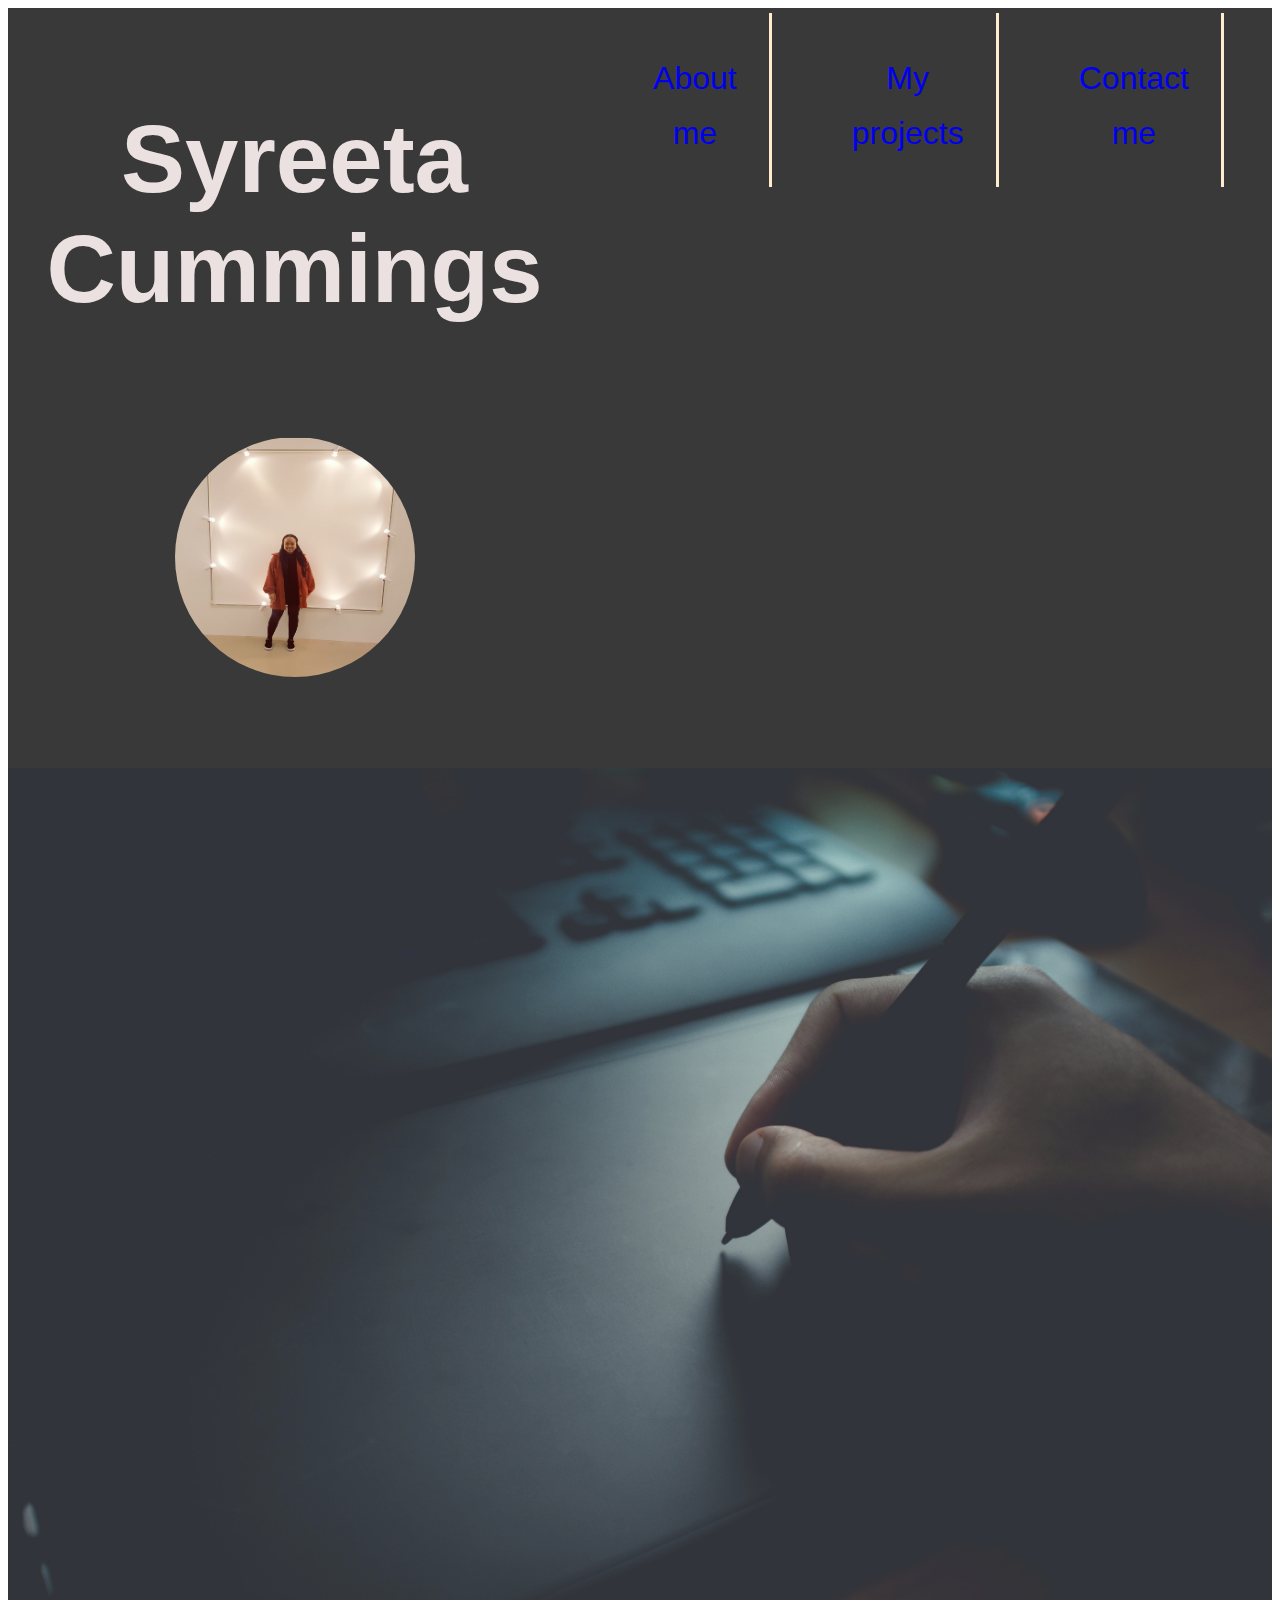
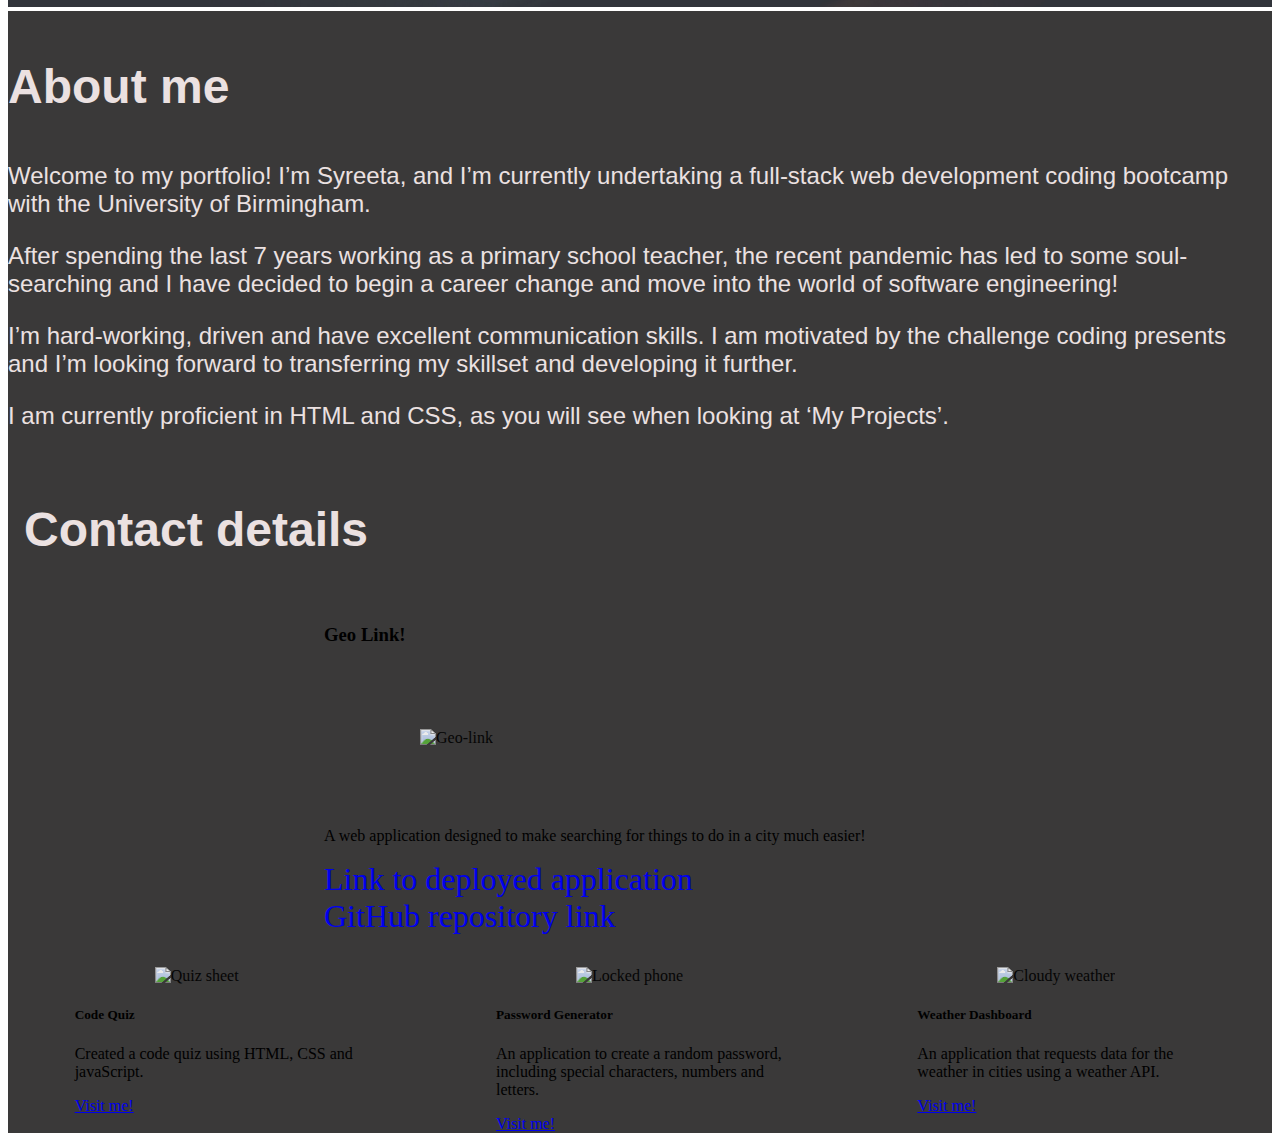
==== index.html @ 35cd09db "added classs to name" ====
<!DOCTYPE html>
<html lang="en">
  <head>
    <meta charset="UTF-8" />
    <meta http-equiv="X-UA-Compatible" content="IE=edge" />
    <meta name="viewport" content="width=device-width, initial-scale=1.0" />
    
    <link
      href="https://cdn.jsdelivr.net/npm/bootstrap@5.0.0-beta3/dist/css/bootstrap.min.css"
      rel="stylesheet"
      integrity="sha384-eOJMYsd53ii+scO/bJGFsiCZc+5NDVN2yr8+0RDqr0Ql0h+rP48ckxlpbzKgwra6"
      crossorigin="anonymous"
    />

    <link
      rel="stylesheet"
      href="https://use.fontawesome.com/releases/v5.8.1/css/all.css"
      integrity="sha384-50oBUHEmvpQ+1lW4y57PTFmhCaXp0ML5d60M1M7uH2+nqUivzIebhndOJK28anvf"
      crossorigin="anonymous"
    />

    <link rel="stylesheet" type="text/css" href="Assets/style.css" />
   
    <title>Syreeta Cummings | Portfolio</title>
  </head>
  <body>
    <header>
      <section class="header">
        <div class="title">
          <h1 class="portfolio-title">Syreeta Cummings</h1>
  
          <div class="my-photo-container">
            <!--container used for image-->
            <img
              class="my-photo"
              src="./Assets/Images/Portfolio photo2 (2).jpg"
              alt="Portfolio-photo"
            />
          </div>
        </div>
        <nav class="navbar navbar-dark">
          <!--functioning navigation bar with 3 links-->
          <ul class="Navigation-bar-links">
            <div class="about-me">
              <li>
                <a class="links" href="#about-me__info"> About me</a>
              </li>
            </div>
            <div class="my-projects">
              <li>
                <a class="links" href="#project-one">My projects</a>
              </li>
            </div>
            <div class="contact-me">
              <li>
                <a class="links" href="#contact-me__details">Contact me </a>
              </li>
            </div>
          </ul>
        </nav>
      </section>
      <div>
        <img
          src="Assets/Images/glenn-carstens-peters-P1qyEf1g0HU-unsplash.jpg"
          alt="Hand-working-on-laptop"
          class="hero"
        />
      </div>
    </header>
    <main>
      <div class="main-container">
       

        <div class="container d-flex justify-content-center">
          <div class="row justify-content-around">
            <div class="col-9">
              <div class="information">
                <section id="about-me__info" class="about-me__info">
                  <h3>About me</h3>
                  <p>
                    Welcome to my portfolio! I’m Syreeta, and I’m currently
                    undertaking a full-stack web development coding bootcamp with the
                    University of Birmingham.
                  </p>
                  <p>
                    After spending the last 7 years working as a primary school
                    teacher, the recent pandemic has led to some soul-searching and I
                    have decided to begin a career change and move into the world of
                    software engineering!
                  </p>
                  <p>
                    I’m hard-working, driven and have excellent communication skills.
                    I am motivated by the challenge coding presents and I’m looking
                    forward to transferring my skillset and developing it further.
                  </p>
                  <p>
                    I am currently proficient in HTML and CSS, as you will see when
                    looking at ‘My Projects’.
                  </p>
                </section>
              </div>
            </div>
            <div class="col-3">
              <section id="contact-me__details" class="contact-me__details">
                <!--links to each website provided-->
                <h3>Contact details</h3>
                <div class="contact-Linkedin">
                  <a href="https://www.linkedin.com/in/syreeta-c-ba8b6b202/"
                    ><i class="fab fa-linkedin-in fa-5x"></i></a
                  >
                </div>
                <div class="contact-GitHub">
                  <a href="https://github.com/SyreetaC"> <i class="fab fa-github fa-5x"></i></a>
                </div>
              </section>
            </div>
          </div>

        

        
      </div>
    </main class="d-grid gap-2">
    <section class="projects-section">
      <div class="project-one-container">
        <div class="card text-center project-one" id="project-one">
          <div class="card-body">
            <h3 class="card-title">Geo Link!</h3>
            <img
            class="project-one-img"
            src="assets/images/Geo-link.png"
            alt="Geo-link"
          />
            <p class="card-text">
              A web application designed to make searching for things to do in a city much easier! 
            </p>
            <div class="button-container pb-2">
              <div class="pb-1">
            <a
              href="https://syreetac.github.io/geo-link/"
              class="btn btn-outline-secondary links"
              >Link to deployed application</a
            >
          </div>
          <div class="pb-1">
            <a
            href="https://github.com/SyreetaC/geo-link"
            class="btn btn-outline-secondary links"
            >GitHub repository link</a
          ></div></div>
            </div>
            </div>
          </div>
        </div>
      </div>

      <!-- bootstrap cards -->
     
      
      <div class="projects-container">
        <div class="card project-cards" style="width: 18rem;">
          <img
          class="projects-img"
          src="./assets/images/quiz.jpg"
          alt="Quiz sheet"
        />
          <div class="card-body">
            <h5 class="card-title">Code Quiz</h5>
            <p class="card-text">Created a code quiz using HTML, CSS and javaScript.</p>
          </div>
        
          <div class="card-body">
            <a href="https://syreetac.github.io/Password-generator/" class="btn btn-outline-secondary">Visit me!</a>
          </div>
        </div>

          <div class="card project-cards" style="width: 18rem;">
            <img
            class="projects-img"
            src="./assets/images/password.jpg"
            alt="Locked phone"
          />
            <div class="card-body">
              <h5 class="card-title">Password Generator</h5>
              <p class="card-text">An application to create a random password, including special characters, numbers and letters.</p>
            </div>
          
            <div class="card-body">
              <a href="https://syreetac.github.io/code-quiz/" class="btn btn-outline-secondary">Visit me!</a>
            </div>
          </div>

            <div class="card project-cards" style="width: 18rem;">
              <img
              class="projects-img"
              src="./assets/images/weather.jpg"
              alt="Cloudy weather"
            />
              <div class="card-body">
                <h5 class="card-title">Weather Dashboard</h5>
                <p class="card-text">An application that requests data for the weather in cities using a weather API.</p>
              </div>
            
              <div class="card-body">
                <a href="https://syreetac.github.io/weather-dashboard/" class="btn btn-outline-secondary">Visit me!</a>
              </div>
            </div>
            </div>
          </div>
        </div>
      </div>
       
    </section>
  </body>
</html>
---- Assets/style.css ----
.hero {
  max-width: 100%;
  max-height: 10%;
  opacity: 0.9;
}

.header {
  text-align: center;
  display: flex;
  background-color: rgb(58, 57, 57);
  color: rgb(235, 225, 225);
  font-size: 5px;
  font-family: "Trebuchet MS", "Lucida Sans Unicode", "Lucida Grande",
    "Lucida Sans", Arial, sans-serif;
}
.title {
  font-size: 3rem;
  margin: 1rem;
  padding: 1rem;
  text-align: center;
}

/* Flex property added to ensure the page is responsive. */
.Navigation-bar-links {
  display: flex;

  font-size: 5px;
}

/* Navigation bar links  */
.links {
  text-decoration: none;
  font-size: 2rem;
  flex-wrap: wrap;
  text-align: center;
}

.about-me {
  list-style-type: none;
  border-right: solid blanchedalmond;
  font-size: 3rem;
  margin-right: 3rem;
  padding: 2rem;
  justify-content: center;
}

.my-projects {
  list-style-type: none;
  border-right: solid blanchedalmond;
  font-size: 3rem;
  margin-right: 3rem;
  padding: 2rem;
  justify-content: center;
}

.contact-me {
  list-style-type: none;
  border-right: solid blanchedalmond;
  font-size: 3rem;
  margin-right: 3rem;
  padding: 2rem;
  justify-content: center;
}

/*Main information on page*/
.main-container {
  display: flex;
  background-color: rgb(58, 57, 57);
  color: rgb(235, 225, 225);
  font-size: 10px;
  font-family: "Trebuchet MS", "Lucida Sans Unicode", "Lucida Grande",
    "Lucida Sans", Arial, sans-serif;
}

.my-photo-container {
  padding: 3rem;
}

.my-photo {
  width: 15rem;
  height: 15rem;
  border-radius: 20rem;
}

.information {
  display: flex;
  flex-wrap: wrap;
  flex-shrink: 1; /*shrinks the information if the screen becomes too small*/
  width: 100%;
}

.about-me__info {
  font-size: 1.5rem;
  flex-wrap: wrap;
  justify-content: space-between;
}
.about-me__info h3 {
  font-size: 3rem;
}

.contact-me__details h3 {
  font-size: 3rem;
}

.contact-me__details {
  font-size: 2rem;
  margin-left: 1rem;
}
.projects-section {
  background-color: rgb(58, 57, 57);
}
.project-one-container {
  max-width: 100%;
  max-height: 10%;
  display: flex;
  padding-bottom: 2rem;
}

.project-one {
  position: relative;
  width: 50%;
  margin-left: auto;
  margin-right: auto;
  flex-wrap: wrap;
}

.project-one-img {
  max-width: 100%;
  width: 100%;
  height: auto;
  padding: 4rem;
  padding-left: 6rem;
  flex-wrap: wrap;
  opacity: 0.9;
}

.projects-container {
  display: flex;
  flex-shrink: inherit;
  justify-content: space-around;
}

.projects-img {
  width: 80%;
  justify-content: space-around;
  padding-left: 5rem;
  flex-wrap: row;
  opacity: 0.9;
}

.project-cards {
  max-width: 100%;
  flex-wrap: row;
}

/* Media queries */
@media screen and (max-width: 1024px) and (min-width: 768px) {
  html {
    width: 100%;
  }
  .information {
    flex-wrap: wrap;
    display: inline;
  }
  .button-one {
    width: 50%;
    font-size: 100%;
  }
  .button-two,
  .button-three,
  .button-four {
    width: 10%;
    font-size: 1rem;
  }
}

@media screen and (max-width: 767px) and (min-width: 480px) {
  html {
    width: 75%;
  }
  .information {
    flex-wrap: wrap;
    display: inline;
  }
  .hero {
    padding-left: 100px;
  }
  .button-one {
    width: 60%;
    max-height: 10%;
    top: 40%;
    font-size: 100%;
  }
  .button-two,
  .button-three,
  .button-four {
    width: 20%;
    font-size: 1rem;
    display: none;
  }
}
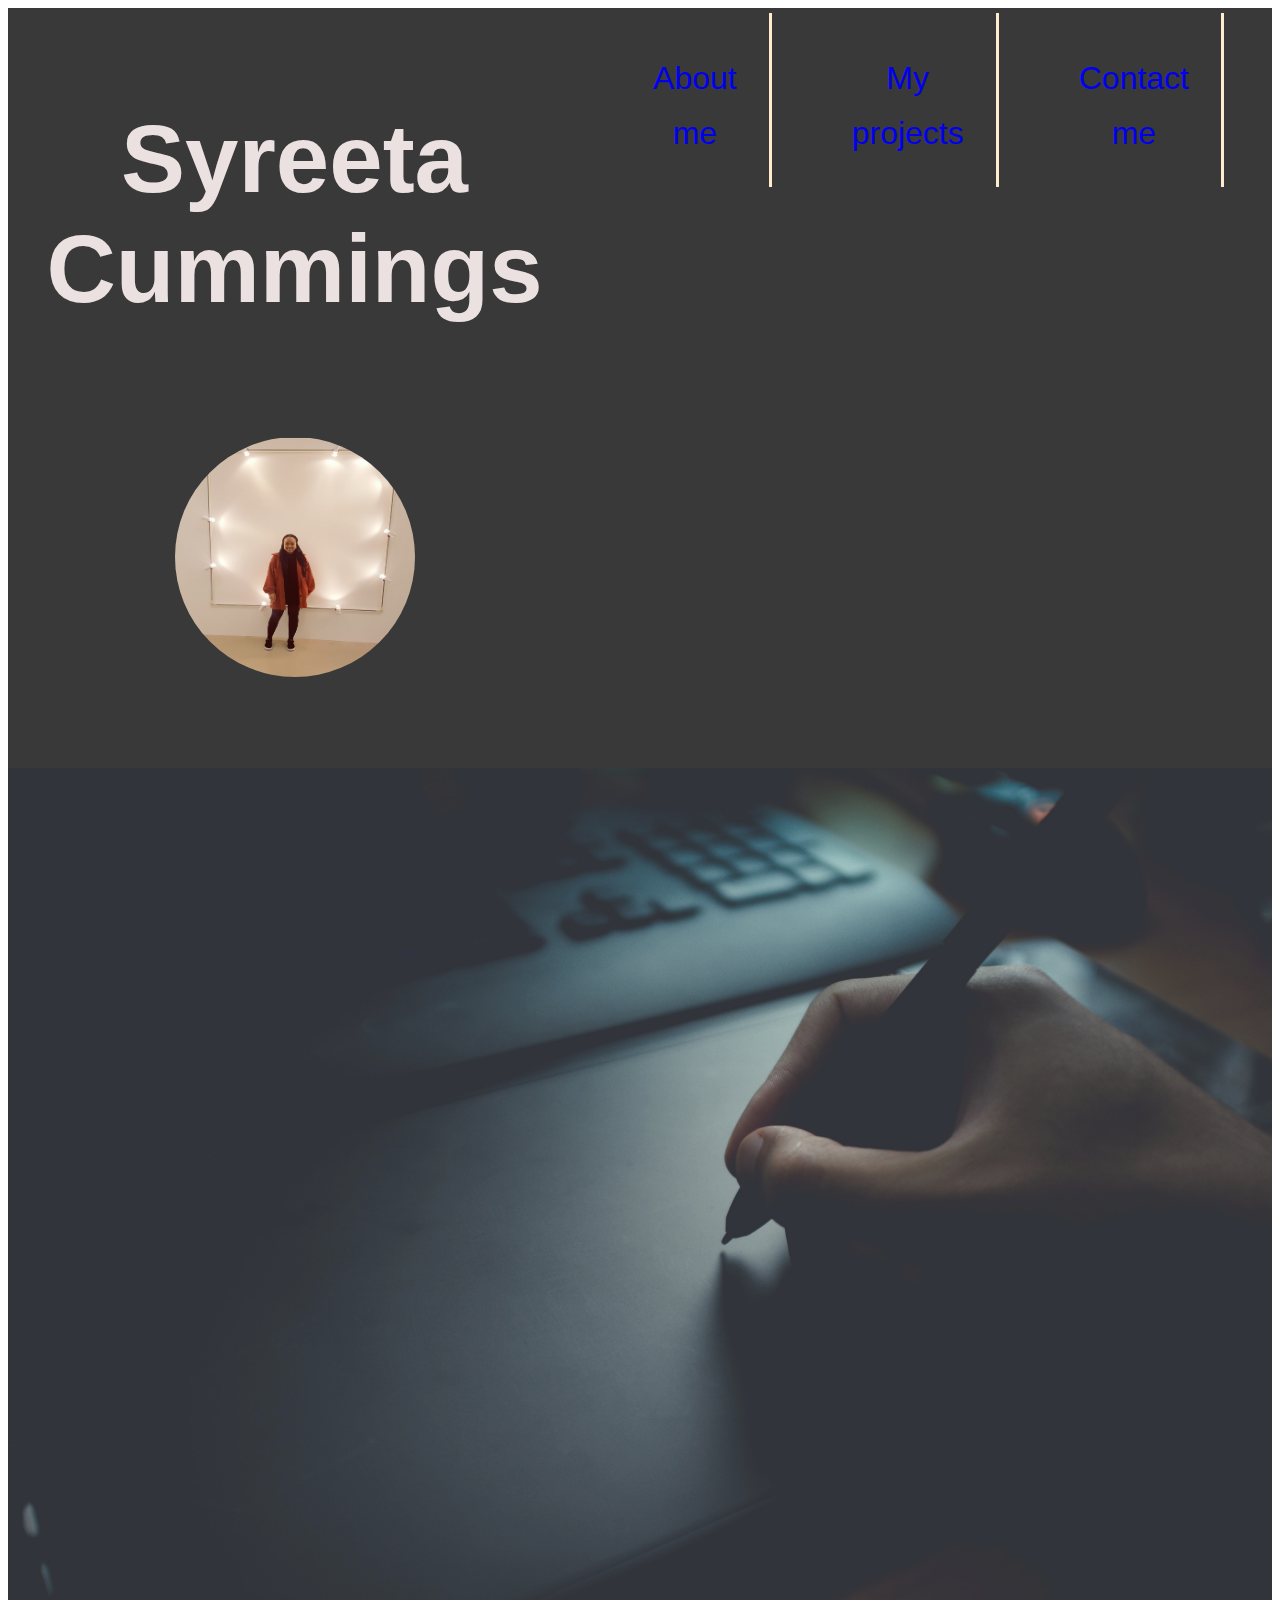
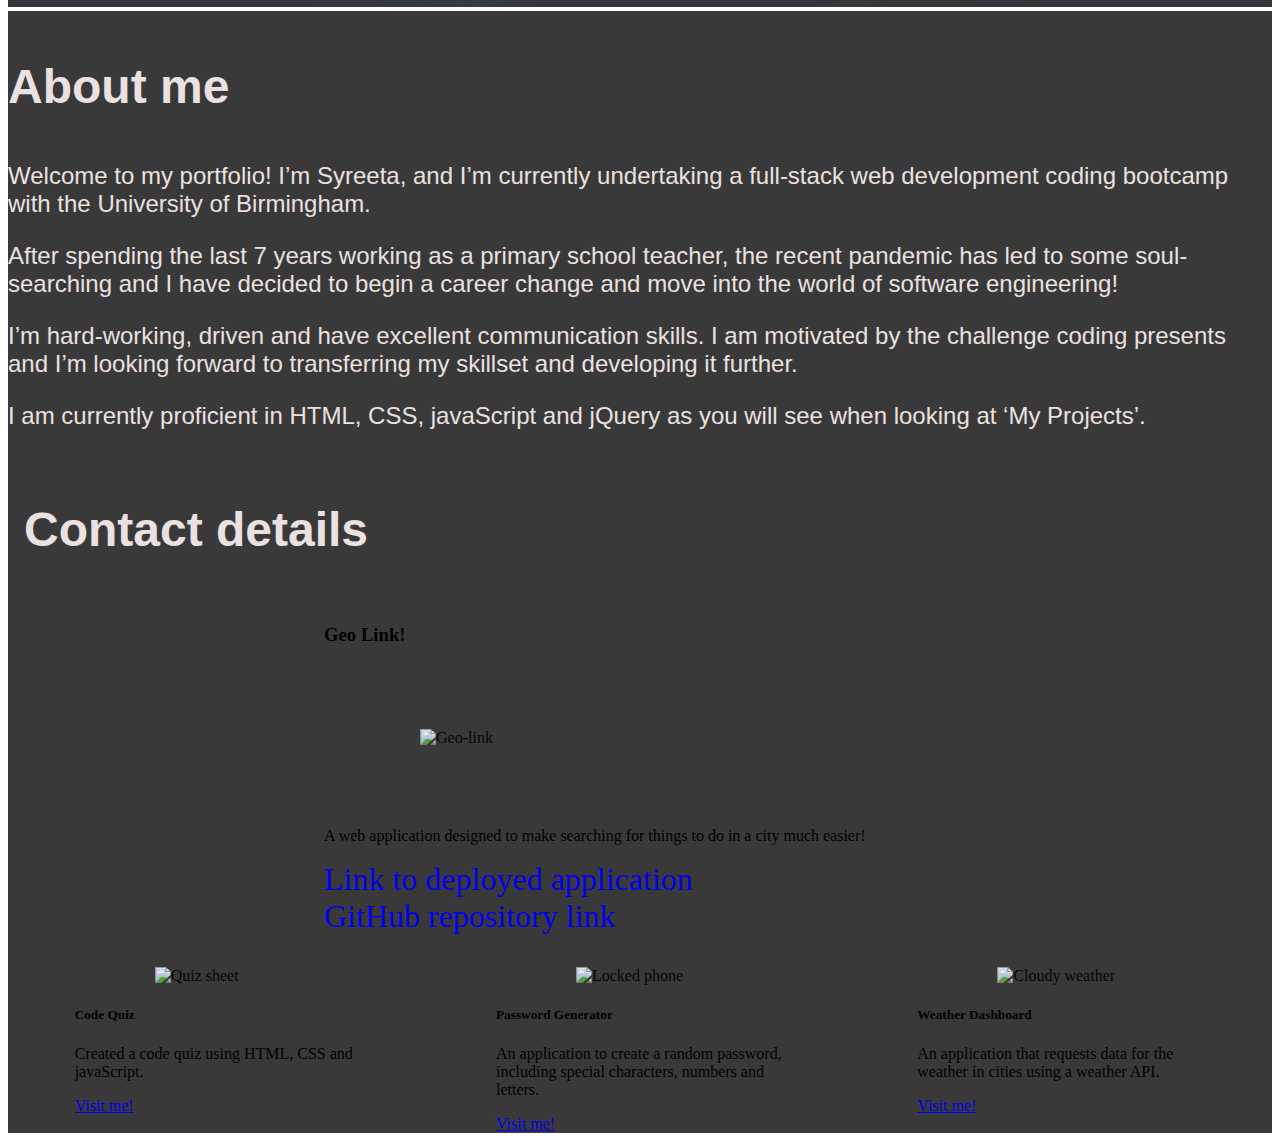
==== commit 4ecb8198: "added extra information into info section" ====
--- a/index.html
+++ b/index.html
@@ -94,7 +94,7 @@
                     forward to transferring my skillset and developing it further.
                   </p>
                   <p>
-                    I am currently proficient in HTML and CSS, as you will see when
+                    I am currently proficient in HTML, CSS, javaScript and jQuery as you will see when
                     looking at ‘My Projects’.
                   </p>
                 </section>
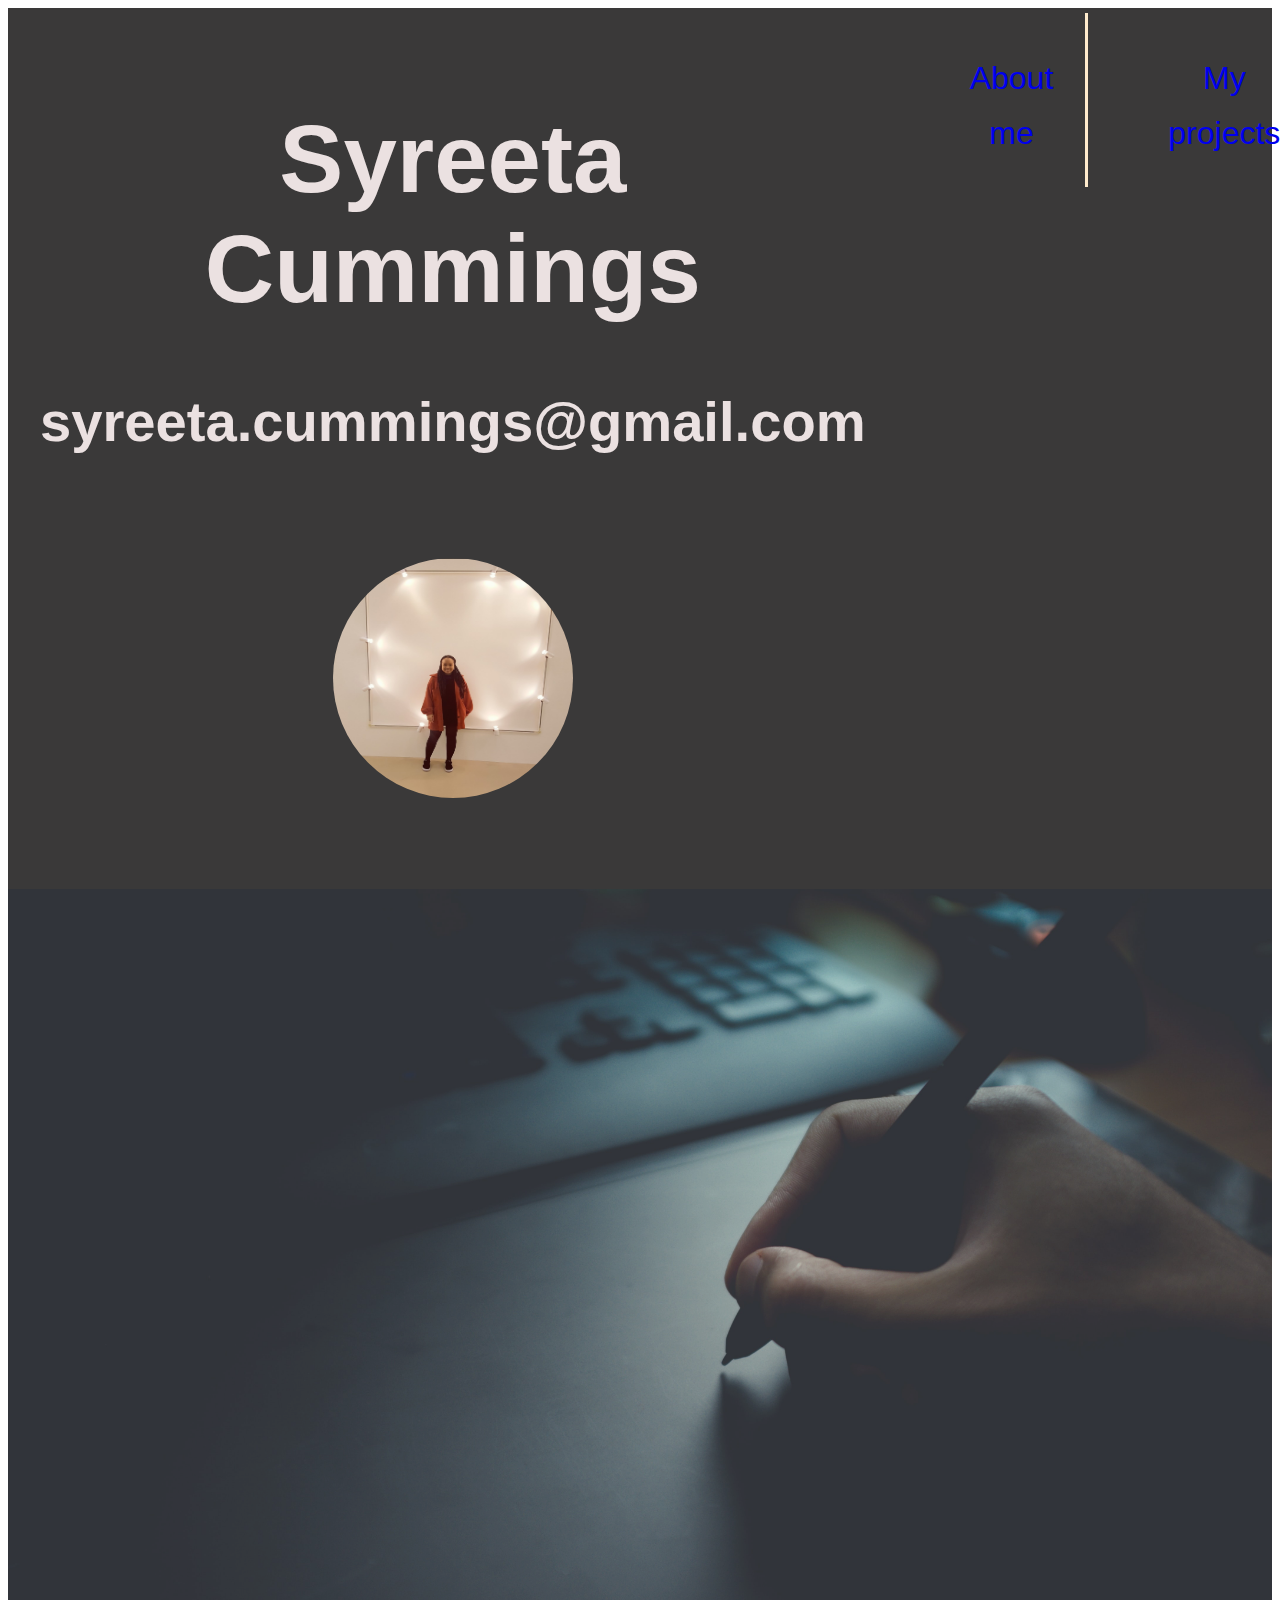
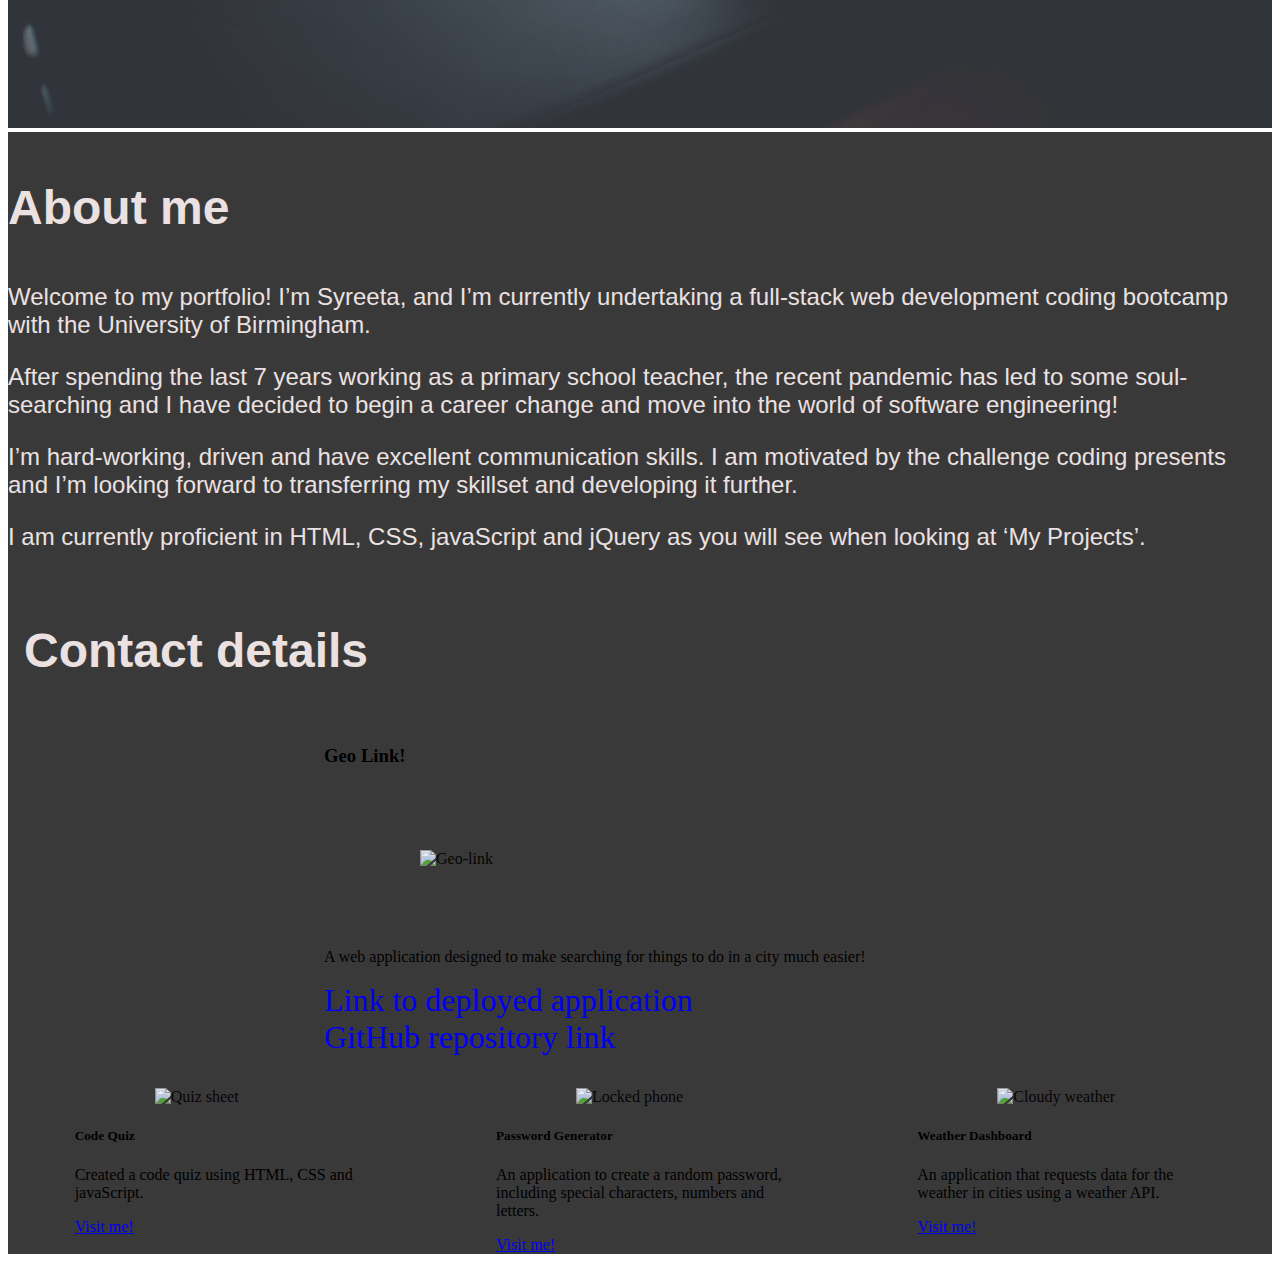
==== commit c134e601: "added email address" ====
--- a/index.html
+++ b/index.html
@@ -28,6 +28,9 @@
       <section class="header">
         <div class="title">
           <h1 class="portfolio-title">Syreeta Cummings</h1>
+          <div>
+            <h3> syreeta.cummings@gmail.com</h3>
+          </div>
   
           <div class="my-photo-container">
             <!--container used for image-->
@@ -104,6 +107,7 @@
               <section id="contact-me__details" class="contact-me__details">
                 <!--links to each website provided-->
                 <h3>Contact details</h3>
+
                 <div class="contact-Linkedin">
                   <a href="https://www.linkedin.com/in/syreeta-c-ba8b6b202/"
                     ><i class="fab fa-linkedin-in fa-5x"></i></a
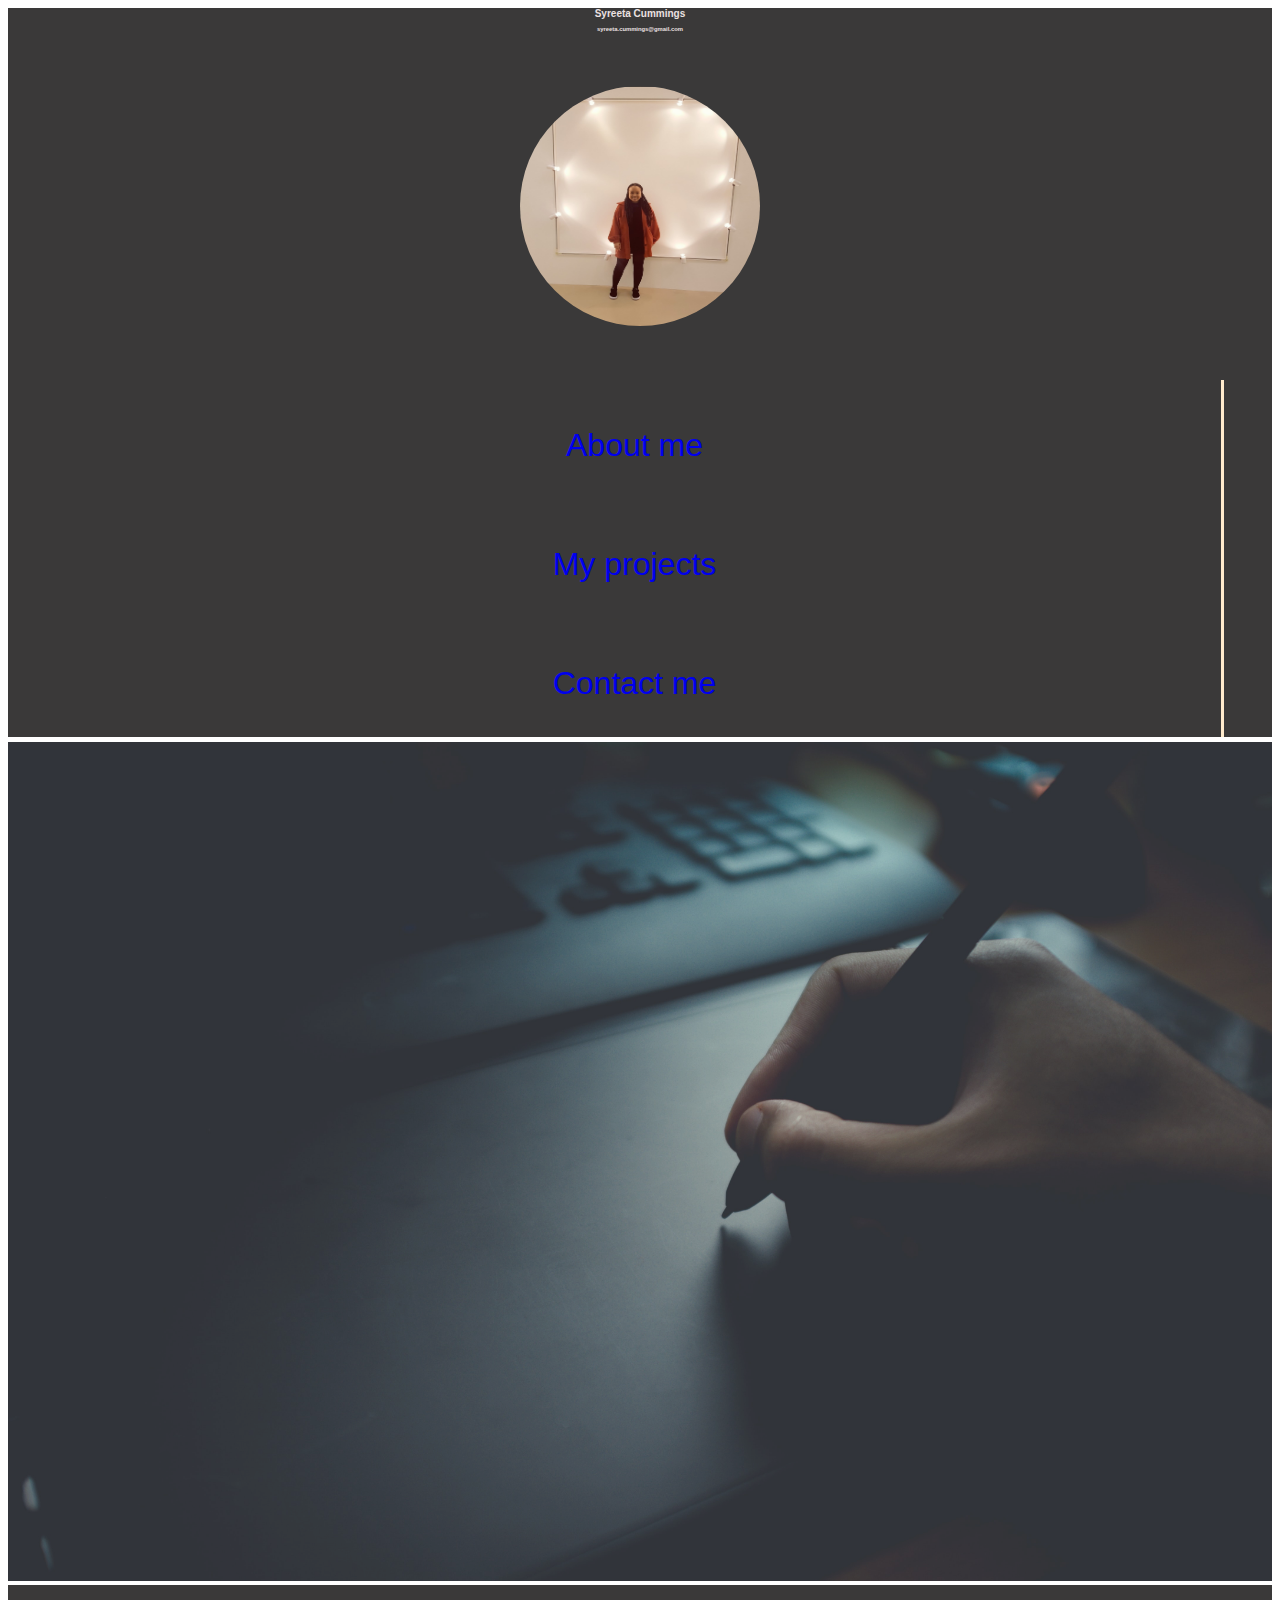
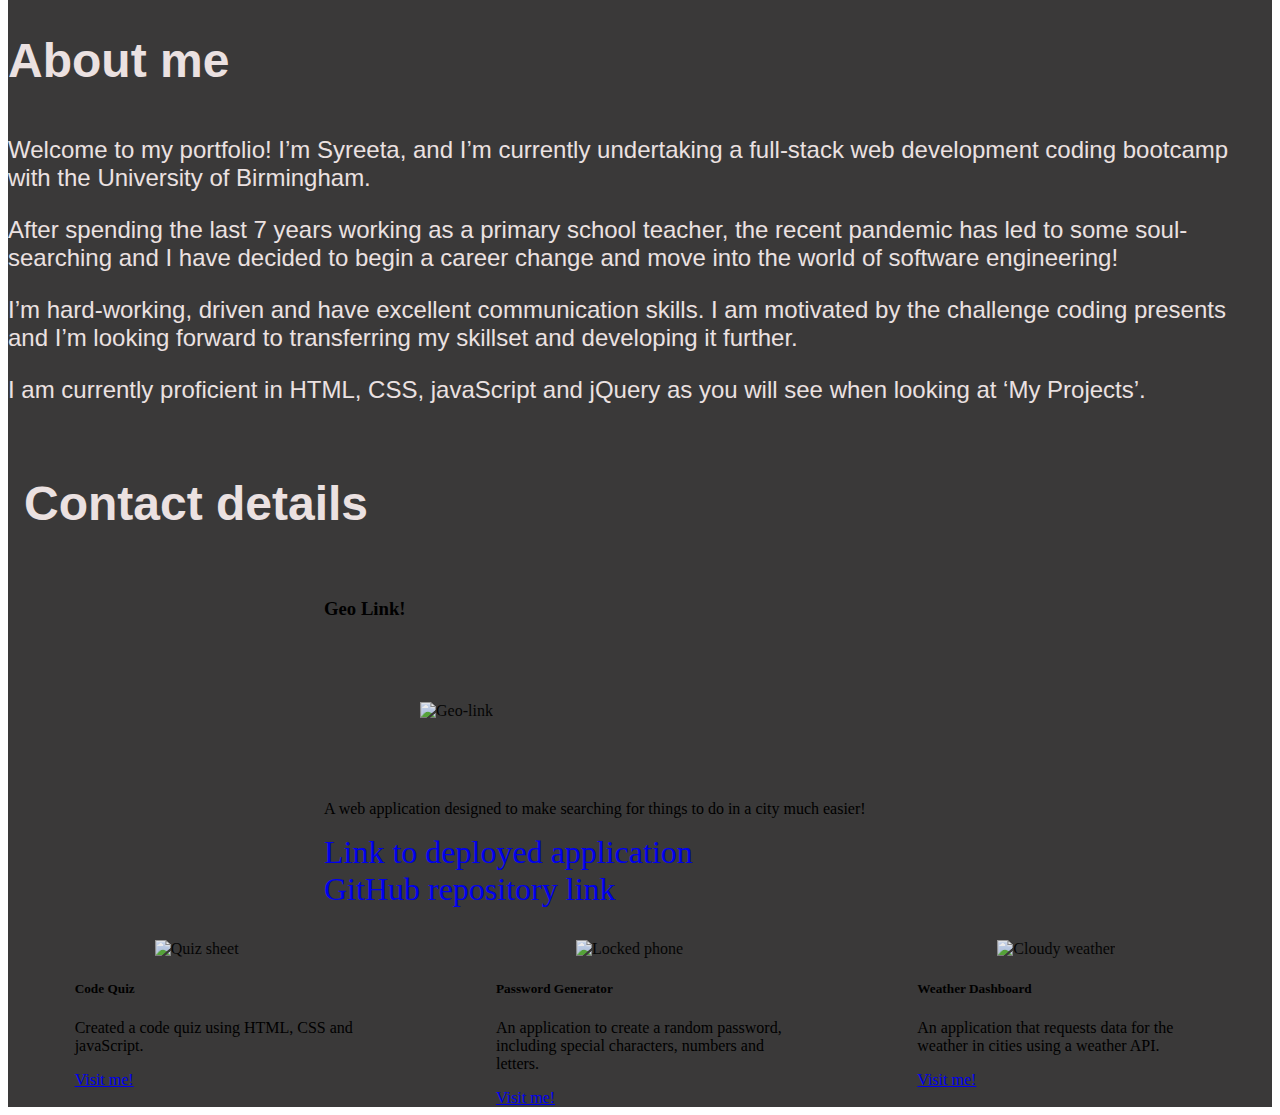
==== commit 4d00e8c9: "portfolio.html added" ====
--- a/index.html
+++ b/index.html
@@ -23,8 +23,9 @@
    
     <title>Syreeta Cummings | Portfolio</title>
   </head>
+  
   <body>
-    <header>
+    <header class="d-flex flex-wrap">
       <section class="header">
         <div class="title">
           <h1 class="portfolio-title">Syreeta Cummings</h1>
@@ -41,7 +42,8 @@
             />
           </div>
         </div>
-        <nav class="navbar navbar-dark">
+        <div class= "d-flex-inline flex-wrap">
+        <nav class="navbar navbar-dark d-flex-inline flex-wrap">
           <!--functioning navigation bar with 3 links-->
           <ul class="Navigation-bar-links">
             <div class="about-me">
@@ -60,6 +62,7 @@
               </li>
             </div>
           </ul>
+        </div>
         </nav>
       </section>
       <div>
--- a/Assets/style.css
+++ b/Assets/style.css
@@ -6,24 +6,15 @@
 
 .header {
   text-align: center;
-  display: flex;
   background-color: rgb(58, 57, 57);
   color: rgb(235, 225, 225);
   font-size: 5px;
   font-family: "Trebuchet MS", "Lucida Sans Unicode", "Lucida Grande",
     "Lucida Sans", Arial, sans-serif;
 }
-.title {
-  font-size: 3rem;
-  margin: 1rem;
-  padding: 1rem;
-  text-align: center;
-}
 
 /* Flex property added to ensure the page is responsive. */
 .Navigation-bar-links {
-  display: flex;
-
   font-size: 5px;
 }
 
@@ -154,7 +145,7 @@
 }
 
 /* Media queries */
-@media screen and (max-width: 1024px) and (min-width: 768px) {
+/* @media screen and (max-width: 1024px) and (min-width: 768px) {
   html {
     width: 100%;
   }
@@ -172,9 +163,9 @@
     width: 10%;
     font-size: 1rem;
   }
-}
+} */
 
-@media screen and (max-width: 767px) and (min-width: 480px) {
+/* @media screen and (max-width: 767px) and (min-width: 480px) {
   html {
     width: 75%;
   }
@@ -198,4 +189,4 @@
     font-size: 1rem;
     display: none;
   }
-}
+} */
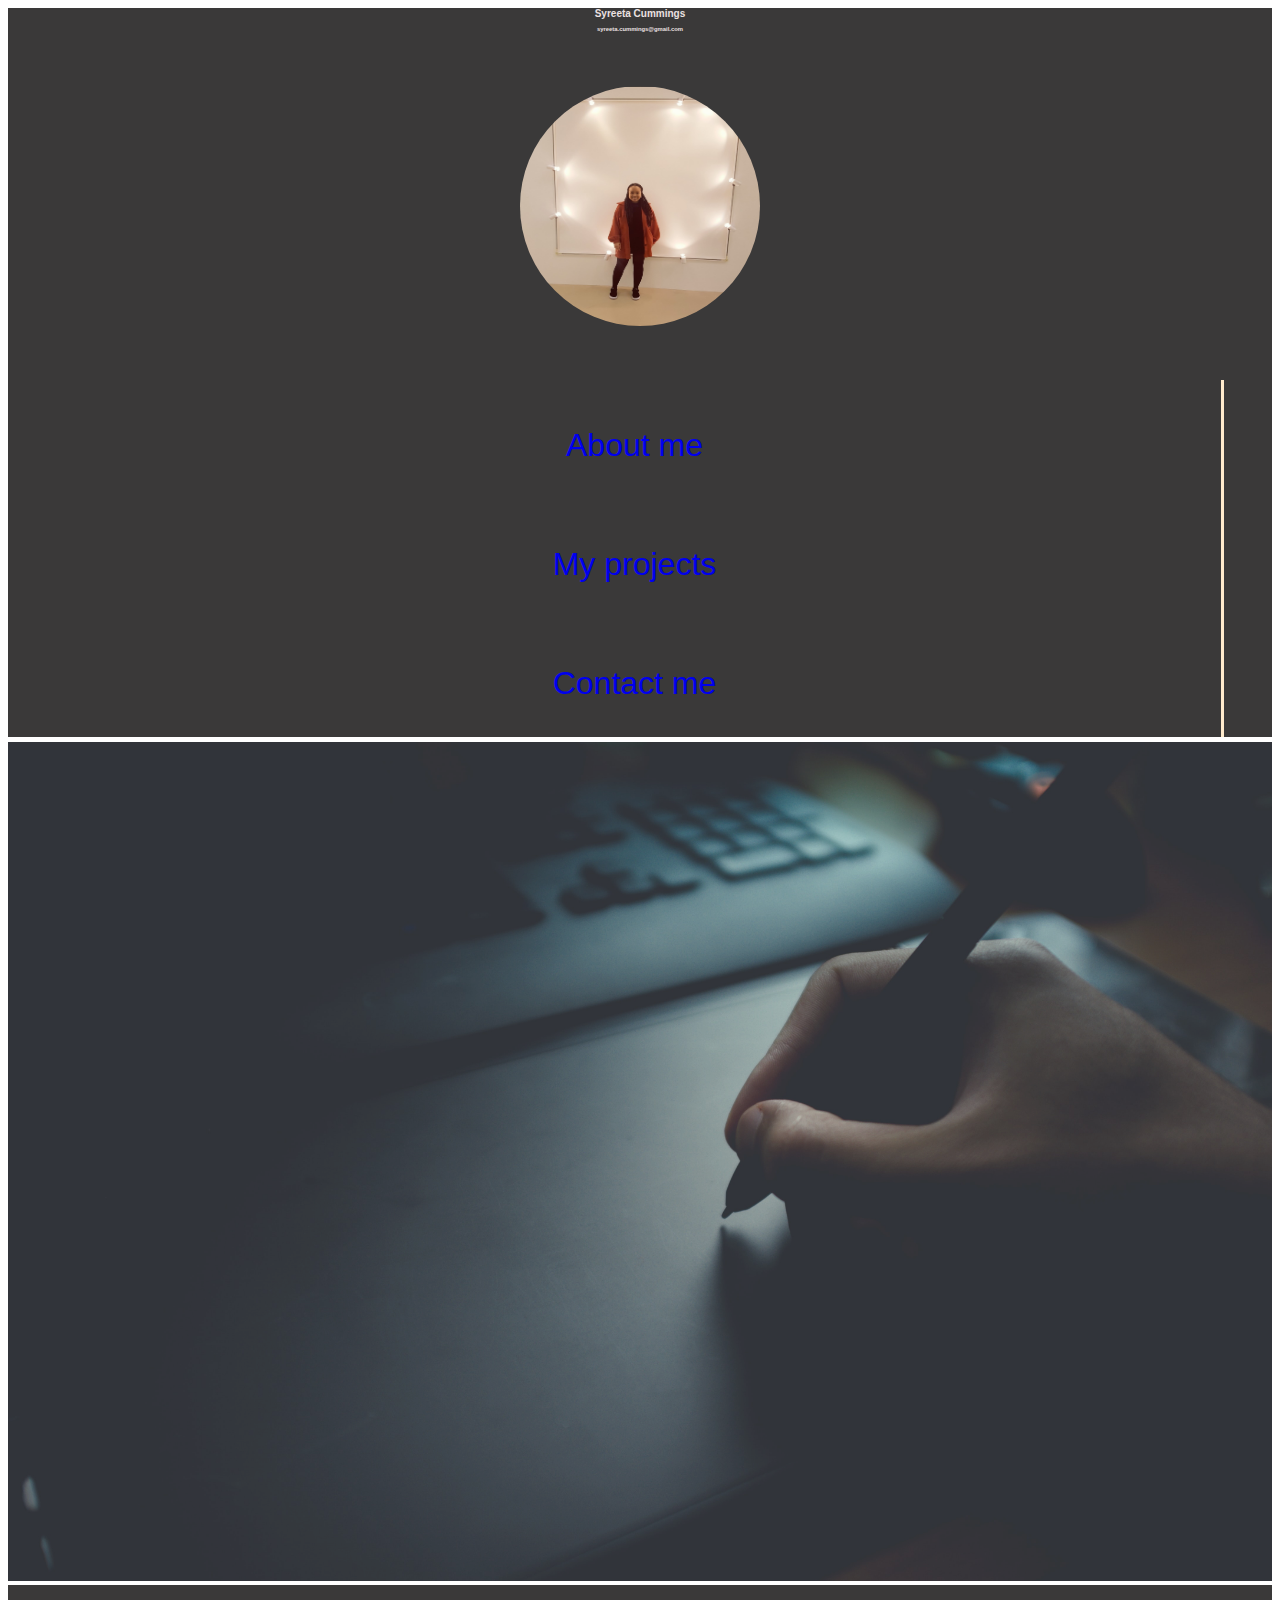
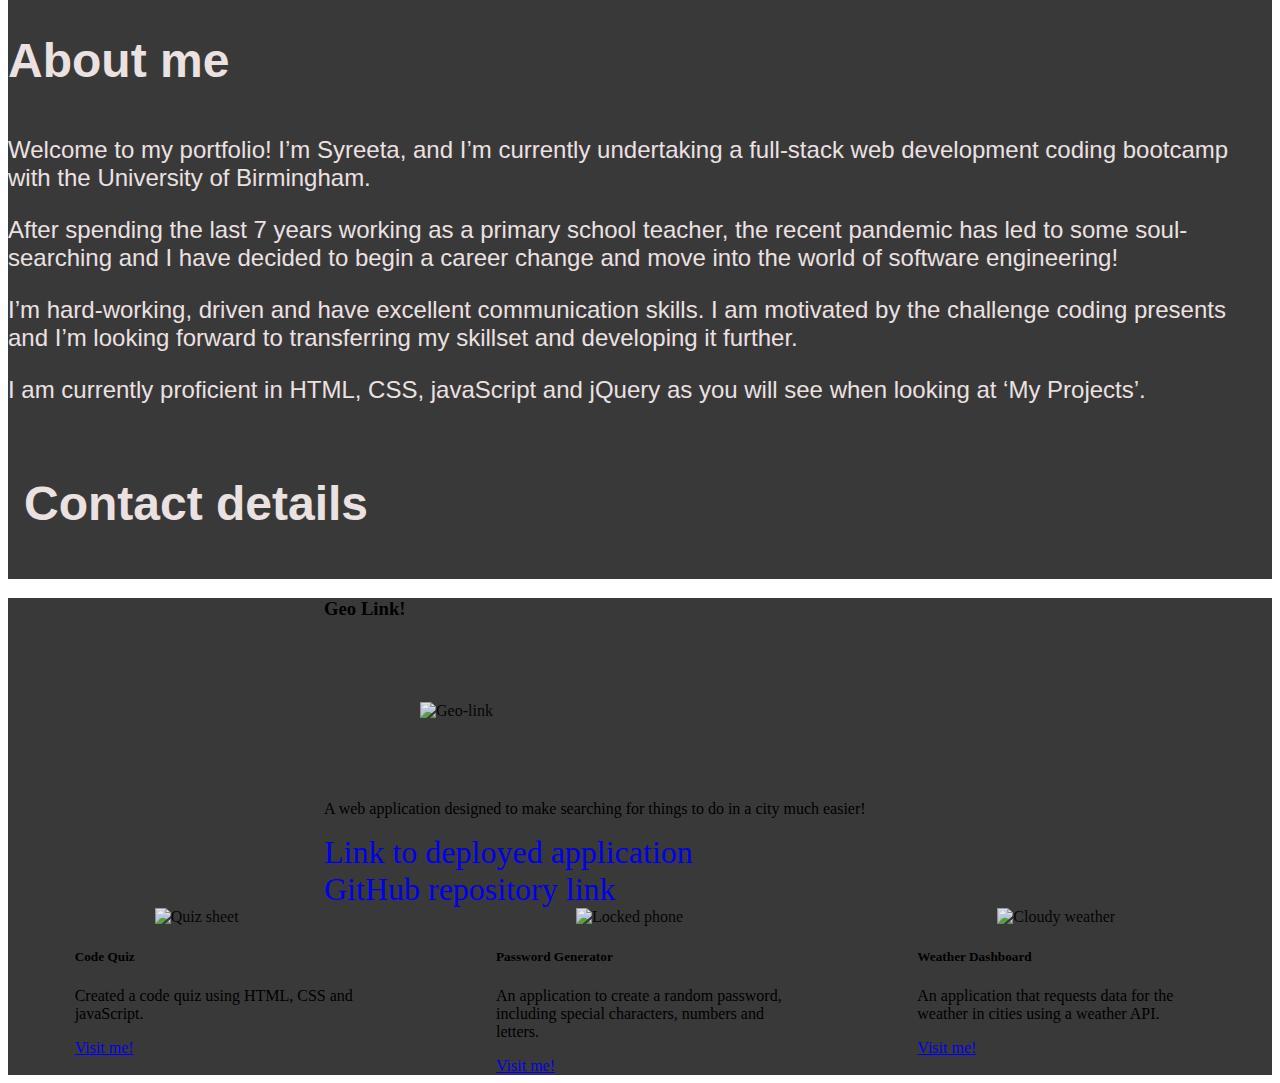
==== commit d23019b5: "cards added correctly with flex" ====
--- a/index.html
+++ b/index.html
@@ -23,7 +23,7 @@
    
     <title>Syreeta Cummings | Portfolio</title>
   </head>
-  
+
   <body>
     <header class="d-flex flex-wrap">
       <section class="header">
@@ -128,6 +128,8 @@
         
       </div>
     </main class="d-grid gap-2">
+
+    
     <section class="projects-section">
       <div class="project-one-container">
         <div class="card text-center project-one" id="project-one">
--- a/Assets/style.css
+++ b/Assets/style.css
@@ -100,12 +100,12 @@
 .projects-section {
   background-color: rgb(58, 57, 57);
 }
-.project-one-container {
+/* .project-one-container {
   max-width: 100%;
   max-height: 10%;
   display: flex;
   padding-bottom: 2rem;
-}
+} */
 
 .project-one {
   position: relative;
@@ -143,50 +143,3 @@
   max-width: 100%;
   flex-wrap: row;
 }
-
-/* Media queries */
-/* @media screen and (max-width: 1024px) and (min-width: 768px) {
-  html {
-    width: 100%;
-  }
-  .information {
-    flex-wrap: wrap;
-    display: inline;
-  }
-  .button-one {
-    width: 50%;
-    font-size: 100%;
-  }
-  .button-two,
-  .button-three,
-  .button-four {
-    width: 10%;
-    font-size: 1rem;
-  }
-} */
-
-/* @media screen and (max-width: 767px) and (min-width: 480px) {
-  html {
-    width: 75%;
-  }
-  .information {
-    flex-wrap: wrap;
-    display: inline;
-  }
-  .hero {
-    padding-left: 100px;
-  }
-  .button-one {
-    width: 60%;
-    max-height: 10%;
-    top: 40%;
-    font-size: 100%;
-  }
-  .button-two,
-  .button-three,
-  .button-four {
-    width: 20%;
-    font-size: 1rem;
-    display: none;
-  }
-} */
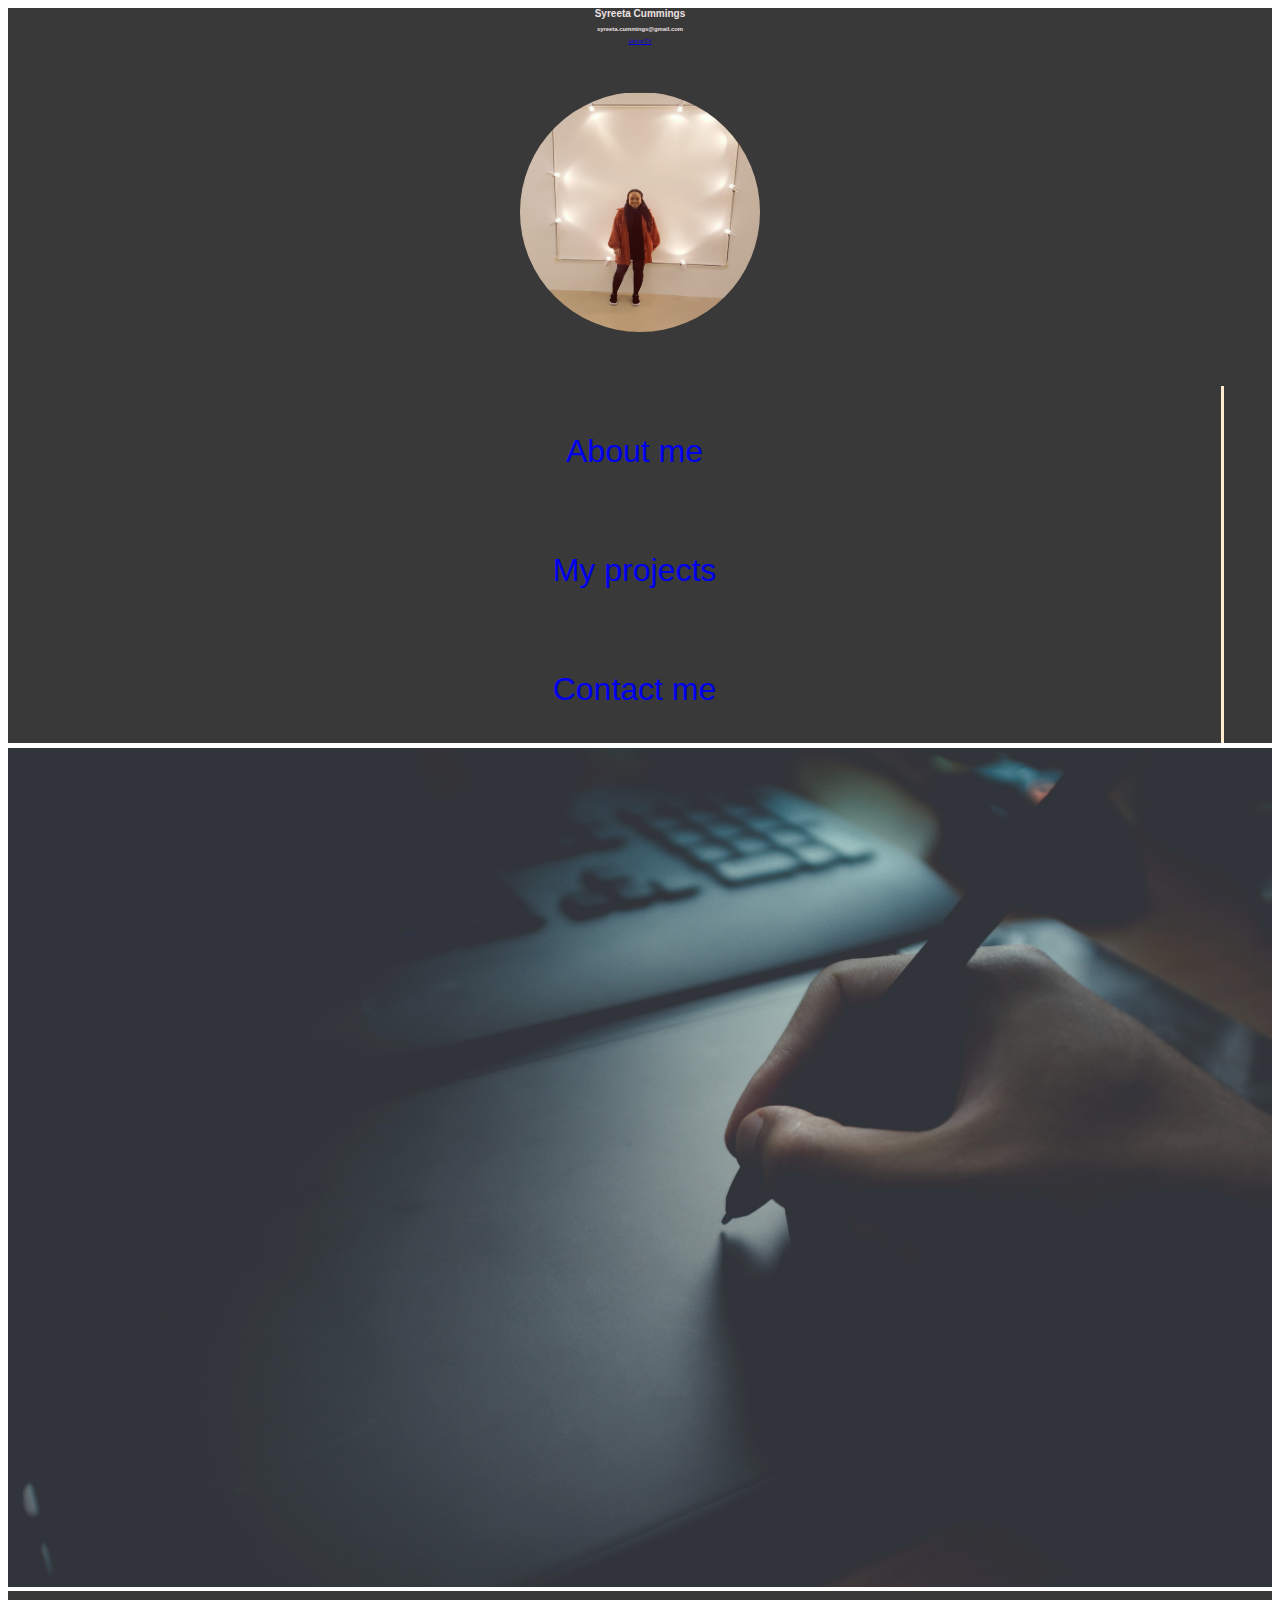
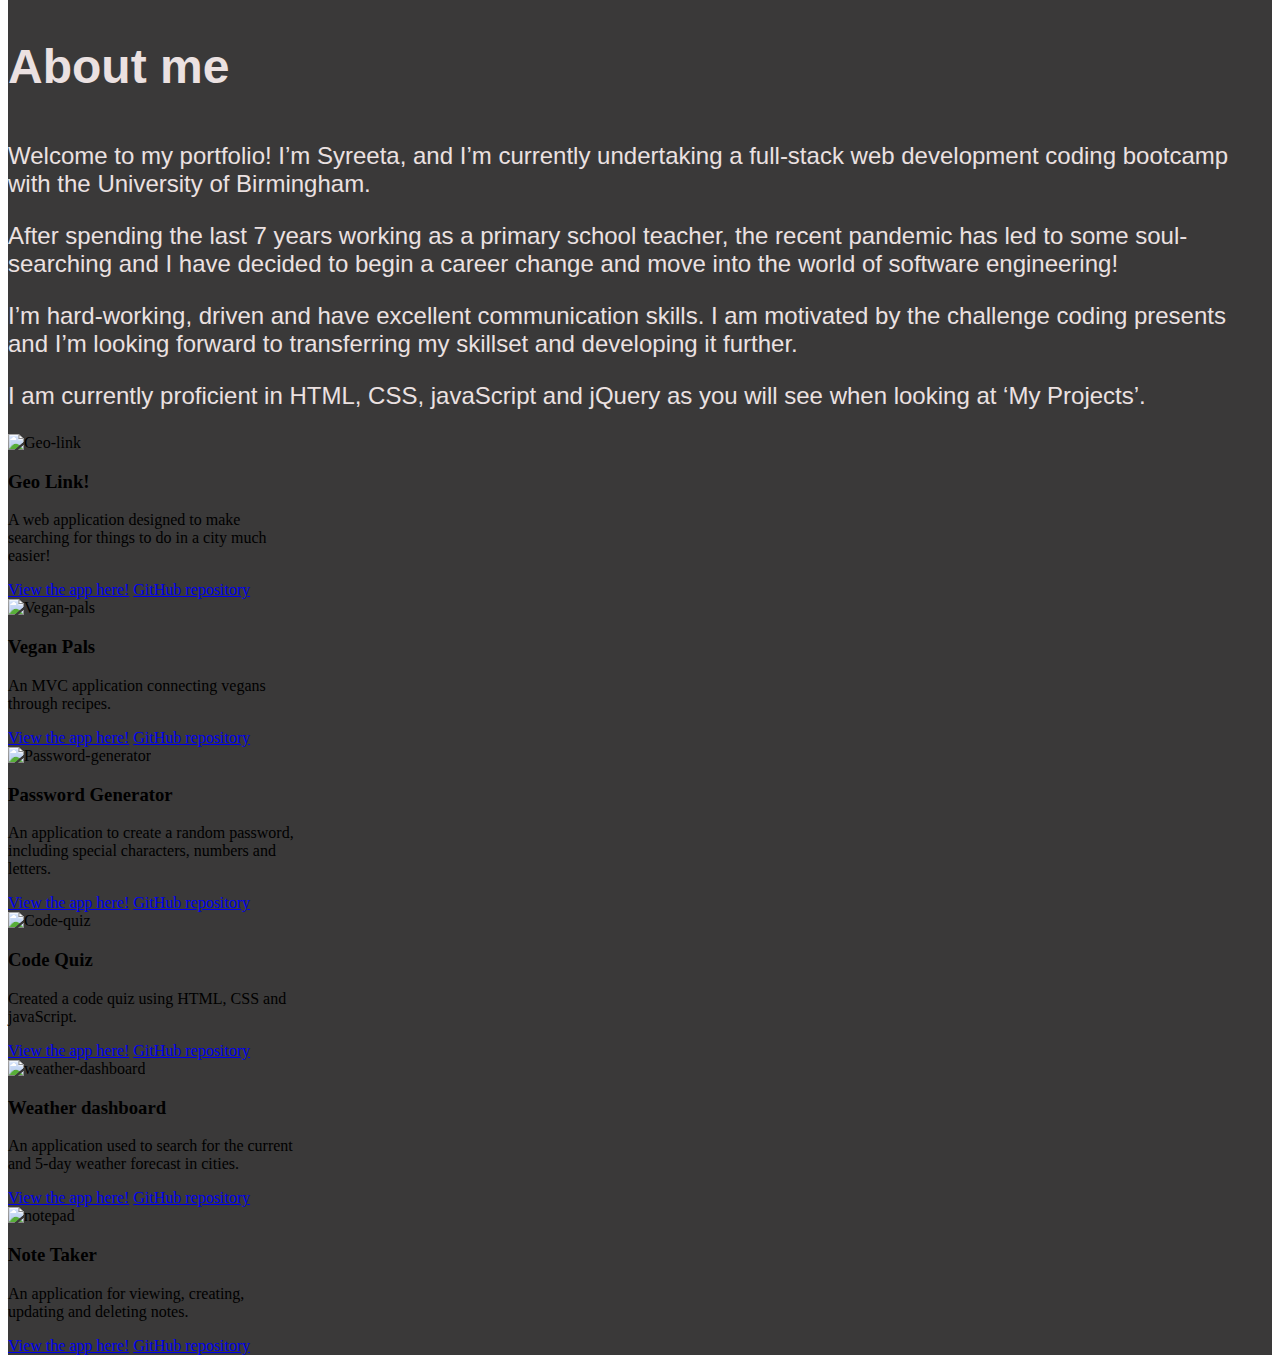
==== commit 45fe3b27: "updated portfolio" ====
--- a/index.html
+++ b/index.html
@@ -1,224 +1,221 @@
 <!DOCTYPE html>
 <html lang="en">
-  <head>
-    <meta charset="UTF-8" />
-    <meta http-equiv="X-UA-Compatible" content="IE=edge" />
-    <meta name="viewport" content="width=device-width, initial-scale=1.0" />
-    
-    <link
-      href="https://cdn.jsdelivr.net/npm/bootstrap@5.0.0-beta3/dist/css/bootstrap.min.css"
-      rel="stylesheet"
-      integrity="sha384-eOJMYsd53ii+scO/bJGFsiCZc+5NDVN2yr8+0RDqr0Ql0h+rP48ckxlpbzKgwra6"
-      crossorigin="anonymous"
-    />
-
-    <link
-      rel="stylesheet"
-      href="https://use.fontawesome.com/releases/v5.8.1/css/all.css"
-      integrity="sha384-50oBUHEmvpQ+1lW4y57PTFmhCaXp0ML5d60M1M7uH2+nqUivzIebhndOJK28anvf"
-      crossorigin="anonymous"
-    />
-
-    <link rel="stylesheet" type="text/css" href="Assets/style.css" />
-   
-    <title>Syreeta Cummings | Portfolio</title>
-  </head>
-
-  <body>
-    <header class="d-flex flex-wrap">
-      <section class="header">
-        <div class="title">
-          <h1 class="portfolio-title">Syreeta Cummings</h1>
-          <div>
-            <h3> syreeta.cummings@gmail.com</h3>
-          </div>
-  
-          <div class="my-photo-container">
-            <!--container used for image-->
-            <img
-              class="my-photo"
-              src="./Assets/Images/Portfolio photo2 (2).jpg"
-              alt="Portfolio-photo"
-            />
-          </div>
-        </div>
-        <div class= "d-flex-inline flex-wrap">
-        <nav class="navbar navbar-dark d-flex-inline flex-wrap">
-          <!--functioning navigation bar with 3 links-->
-          <ul class="Navigation-bar-links">
-            <div class="about-me">
-              <li>
-                <a class="links" href="#about-me__info"> About me</a>
-              </li>
-            </div>
-            <div class="my-projects">
-              <li>
-                <a class="links" href="#project-one">My projects</a>
-              </li>
-            </div>
-            <div class="contact-me">
-              <li>
-                <a class="links" href="#contact-me__details">Contact me </a>
-              </li>
-            </div>
-          </ul>
-        </div>
-        </nav>
-      </section>
-      <div>
-        <img
-          src="Assets/Images/glenn-carstens-peters-P1qyEf1g0HU-unsplash.jpg"
-          alt="Hand-working-on-laptop"
-          class="hero"
-        />
-      </div>
-    </header>
-    <main>
-      <div class="main-container">
-       
-
-        <div class="container d-flex justify-content-center">
-          <div class="row justify-content-around">
-            <div class="col-9">
-              <div class="information">
-                <section id="about-me__info" class="about-me__info">
-                  <h3>About me</h3>
-                  <p>
-                    Welcome to my portfolio! I’m Syreeta, and I’m currently
-                    undertaking a full-stack web development coding bootcamp with the
-                    University of Birmingham.
-                  </p>
-                  <p>
-                    After spending the last 7 years working as a primary school
-                    teacher, the recent pandemic has led to some soul-searching and I
-                    have decided to begin a career change and move into the world of
-                    software engineering!
-                  </p>
-                  <p>
-                    I’m hard-working, driven and have excellent communication skills.
-                    I am motivated by the challenge coding presents and I’m looking
-                    forward to transferring my skillset and developing it further.
-                  </p>
-                  <p>
-                    I am currently proficient in HTML, CSS, javaScript and jQuery as you will see when
-                    looking at ‘My Projects’.
-                  </p>
-                </section>
-              </div>
-            </div>
-            <div class="col-3">
-              <section id="contact-me__details" class="contact-me__details">
-                <!--links to each website provided-->
-                <h3>Contact details</h3>
-
-                <div class="contact-Linkedin">
-                  <a href="https://www.linkedin.com/in/syreeta-c-ba8b6b202/"
-                    ><i class="fab fa-linkedin-in fa-5x"></i></a
-                  >
-                </div>
-                <div class="contact-GitHub">
-                  <a href="https://github.com/SyreetaC"> <i class="fab fa-github fa-5x"></i></a>
-                </div>
+
+<head>
+  <meta charset="UTF-8" />
+  <meta http-equiv="X-UA-Compatible" content="IE=edge" />
+  <meta name="viewport" content="width=device-width, initial-scale=1.0" />
+
+  <link href="https://cdn.jsdelivr.net/npm/bootstrap@5.0.0-beta3/dist/css/bootstrap.min.css" rel="stylesheet"
+    integrity="sha384-eOJMYsd53ii+scO/bJGFsiCZc+5NDVN2yr8+0RDqr0Ql0h+rP48ckxlpbzKgwra6" crossorigin="anonymous" />
+
+  <link rel="stylesheet" href="https://use.fontawesome.com/releases/v5.8.1/css/all.css"
+    integrity="sha384-50oBUHEmvpQ+1lW4y57PTFmhCaXp0ML5d60M1M7uH2+nqUivzIebhndOJK28anvf" crossorigin="anonymous" />
+
+  <link rel="stylesheet" type="text/css" href="Assets/style.css" />
+
+  <title>Syreeta Cummings | Portfolio</title>
+</head>
+
+<body>
+  <header class="d-flex flex-wrap flex-row header">
+    <div>
+      <h1 class="portfolio-title p-3">Syreeta Cummings</h1>
+
+      <h3 class="p-4">syreeta.cummings@gmail.com</h3>
+
+      <a href="https://drive.google.com/file/d/1ic1ISpgmbjZia5bpQb1ASq-ub_GhOrX5/view?usp=sharing"
+        class="btn btn-secondary btn-lg" tabindex="-1" role="button" aria-disabled="true">Link to CV</a>
+    </div>
+
+    <div class="my-photo-container">
+      <!--container used for image-->
+      <img class="my-photo" src="./Assets/Images/Portfolio photo2 (2).jpg" alt="Portfolio-photo" />
+    </div>
+    <nav class="navbar navbar-expand-lg navbar-dark">
+      <div class="container-fluid">
+        <ul>
+          <div class="about-me">
+            <li>
+              <a class="links" href="#about-me__info"> About me</a>
+            </li>
+          </div>
+          <div class="my-projects">
+            <li>
+              <a class="links" href="#project-one">My projects</a>
+            </li>
+          </div>
+          <div class="contact-me">
+            <li>
+              <a class="links" href="#contact-me__details">Contact me </a>
+            </li>
+          </div>
+        </ul>
+      </div>
+    </nav>
+
+    <section id="contact-me__details" class="contact-me__details py-5">
+      <!--links to each website provided-->
+
+      <div class="contact-Linkedin">
+        <a href="https://www.linkedin.com/in/syreeta-c-ba8b6b202/"><i class="fab fa-linkedin-in fa-5x"></i></a>
+      </div>
+      <div class="contact-GitHub">
+        <a href="https://github.com/SyreetaC">
+          <i class="fab fa-github fa-5x"></i></a>
+      </div>
+    </section>
+  </header>
+  <div>
+    <img src="Assets/Images/glenn-carstens-peters-P1qyEf1g0HU-unsplash.jpg" alt="Hand-working-on-laptop" class="hero" />
+  </div>
+
+  <main>
+    <div class="main-container">
+      <div class="d-flex justify-content-center">
+        <div class="row justify-content-around">
+          <div class="col-9">
+            <div class="information">
+              <section id="about-me__info" class="about-me__info">
+                <h3>About me</h3>
+                <p>
+                  Welcome to my portfolio! I’m Syreeta, and I’m currently
+                  undertaking a full-stack web development coding bootcamp with the
+                  University of Birmingham.
+                </p>
+                <p>
+                  After spending the last 7 years working as a primary school
+                  teacher, the recent pandemic has led to some soul-searching and I
+                  have decided to begin a career change and move into the world of
+                  software engineering!
+                </p>
+                <p>
+                  I’m hard-working, driven and have excellent communication skills.
+                  I am motivated by the challenge coding presents and I’m looking
+                  forward to transferring my skillset and developing it further.
+                </p>
+                <p>
+                  I am currently proficient in HTML, CSS, javaScript and jQuery as you will see when
+                  looking at ‘My Projects’.
+                </p>
               </section>
             </div>
           </div>
-
-        
-
-        
-      </div>
-    </main class="d-grid gap-2">
-
-    
-    <section class="projects-section">
-      <div class="project-one-container">
-        <div class="card text-center project-one" id="project-one">
-          <div class="card-body">
-            <h3 class="card-title">Geo Link!</h3>
-            <img
-            class="project-one-img"
-            src="assets/images/Geo-link.png"
-            alt="Geo-link"
-          />
-            <p class="card-text">
-              A web application designed to make searching for things to do in a city much easier! 
-            </p>
-            <div class="button-container pb-2">
-              <div class="pb-1">
-            <a
-              href="https://syreetac.github.io/geo-link/"
-              class="btn btn-outline-secondary links"
-              >Link to deployed application</a
-            >
-          </div>
-          <div class="pb-1">
-            <a
-            href="https://github.com/SyreetaC/geo-link"
-            class="btn btn-outline-secondary links"
-            >GitHub repository link</a
-          ></div></div>
-            </div>
-            </div>
-          </div>
-        </div>
-      </div>
-
-      <!-- bootstrap cards -->
-     
-      
-      <div class="projects-container">
-        <div class="card project-cards" style="width: 18rem;">
-          <img
-          class="projects-img"
-          src="./assets/images/quiz.jpg"
-          alt="Quiz sheet"
-        />
-          <div class="card-body">
-            <h5 class="card-title">Code Quiz</h5>
-            <p class="card-text">Created a code quiz using HTML, CSS and javaScript.</p>
-          </div>
-        
-          <div class="card-body">
-            <a href="https://syreetac.github.io/Password-generator/" class="btn btn-outline-secondary">Visit me!</a>
-          </div>
-        </div>
-
-          <div class="card project-cards" style="width: 18rem;">
-            <img
-            class="projects-img"
-            src="./assets/images/password.jpg"
-            alt="Locked phone"
-          />
-            <div class="card-body">
-              <h5 class="card-title">Password Generator</h5>
-              <p class="card-text">An application to create a random password, including special characters, numbers and letters.</p>
-            </div>
-          
-            <div class="card-body">
-              <a href="https://syreetac.github.io/code-quiz/" class="btn btn-outline-secondary">Visit me!</a>
-            </div>
-          </div>
-
-            <div class="card project-cards" style="width: 18rem;">
-              <img
-              class="projects-img"
-              src="./assets/images/weather.jpg"
-              alt="Cloudy weather"
-            />
-              <div class="card-body">
-                <h5 class="card-title">Weather Dashboard</h5>
-                <p class="card-text">An application that requests data for the weather in cities using a weather API.</p>
-              </div>
-            
-              <div class="card-body">
-                <a href="https://syreetac.github.io/weather-dashboard/" class="btn btn-outline-secondary">Visit me!</a>
-              </div>
-            </div>
-            </div>
-          </div>
-        </div>
-      </div>
-       
+        </div>
+      </div>
+  </main>
+
+  <div>
+    <section class="projects-section d-flex flex-wrap justify-content-evenly">
+
+      <!--Project 1 -->
+      <div class="card m-3 text-center" id="project-one" style="width: 18rem;">
+        <img src="assets/images/Geo-link.png" class="card-img-top" alt="Geo-link">
+        <div class="card-body">
+          <h3 class="card-title">Geo Link!</h3>
+          <p class="card-text"> A web application designed to make searching for things to do in a city much easier!
+          </p>
+        </div>
+        <div class="card-body">
+          <a href="https://syreetac.github.io/geo-link/" class="btn btn-secondary btn-lg mb-2" tabindex="-1"
+            role="button" aria-disabled="true">View the app here!</a>
+          <a href="https://github.com/SyreetaC/geo-link" class="btn btn-secondary btn-lg mb-2" tabindex="-1"
+            role="button" aria-disabled="true">GitHub repository</a>
+        </div>
+      </div>
+
+
+      <!-- Project 2 -->
+      <div class="card m-3 text-center" id="project-one" style="width: 18rem;">
+        <img src="assets/images/vegan-pals.png" class="card-img-top" alt="Vegan-pals">
+        <div class="card-body">
+          <h3 class="card-title">Vegan Pals</h3>
+          <p class="card-text"> An MVC application connecting vegans through recipes.
+          </p>
+        </div>
+        <div class="card-body">
+          <a href="https://stormy-stream-13655.herokuapp.com/" class="btn btn-secondary btn-lg mb-2" tabindex="-1"
+            role="button" aria-disabled="true">View the app here!</a>
+          <a href="https://github.com/SyreetaC/vegan-pals" class="btn btn-secondary btn-lg mb-2" tabindex="-1"
+            role="button" aria-disabled="true">GitHub repository</a>
+        </div>
+      </div>
+
+
+      <!-- Project 3 -->
+      <div class="card m-3 text-center" id="project-one" style="width: 18rem;">
+        <img src="assets/images/password.jpg" class="card-img-top" alt="Password-generator">
+        <div class="card-body">
+          <h3 class="card-title">Password Generator</h3>
+          <p class="card-text"> An application to create a random password, including special characters, numbers and
+            letters.
+          </p>
+        </div>
+        <div class="card-body">
+          <a href="https://syreetac.github.io/Password-generator/" class="btn btn-secondary btn-lg mb-2" tabindex="-1"
+            role="button" aria-disabled="true">View the app here!</a>
+          <a href="https://github.com/SyreetaC/Password-generator" class="btn btn-secondary btn-lg mb-2" tabindex="-1"
+            role="button" aria-disabled="true">GitHub repository</a>
+
+        </div>
+      </div>
+
+
+      <!-- Project 4 -->
+      <div class="card m-3 text-center" id="project-one" style="width: 18rem;">
+        <img src="assets/images/quiz.jpg" class="card-img-top" alt="Code-quiz">
+        <div class="card-body">
+          <h3 class="card-title">Code Quiz</h3>
+          <p class="card-text"> Created a code quiz using HTML, CSS and javaScript.
+          </p>
+        </div>
+        <div class="card-body">
+          <a href="https://syreetac.github.io/code-quiz/" class="btn btn-secondary btn-lg mb-2" tabindex="-1"
+            role="button" aria-disabled="true">View the app here!</a>
+          <a href="https://github.com/SyreetaC/code-quiz" class="btn btn-secondary btn-lg mb-2" tabindex="-1"
+            role="button" aria-disabled="true">GitHub repository</a>
+
+        </div>
+      </div>
+
+      <!-- Project 5 -->
+      <div class="card m-3 text-center" id="project-one" style="width: 18rem;">
+        <img src="assets/images/weather.jpg" class="card-img-top" alt="weather-dashboard">
+        <div class="card-body">
+          <h3 class="card-title">Weather dashboard</h3>
+          <p class="card-text"> An application used to search for the current and 5-day weather forecast in cities.
+          </p>
+        </div>
+        <div class="card-body">
+          <a href="https://syreetac.github.io/weather-dashboard/" class="btn btn-secondary btn-lg mb-2" tabindex="-1"
+            role="button" aria-disabled="true">View the app here!</a>
+          <a href="https://github.com/SyreetaC/weather-dashboard" class="btn btn-secondary btn-lg mb-2" tabindex="-1"
+            role="button" aria-disabled="true">GitHub repository</a>
+
+        </div>
+      </div>
+
+
+      <!-- Project 6 -->
+      <div class="card m-3 text-center" id="project-one" style="width: 18rem;">
+        <img src="assets/images/notepad.jpg" class="card-img-top" alt="notepad">
+        <div class="card-body">
+          <h3 class="card-title">Note Taker</h3>
+          <p class="card-text"> An application for viewing, creating, updating and deleting notes.
+          </p>
+        </div>
+        <div class="card-body">
+          <a href="https://syreetac.github.io/note-taker/" class="btn btn-secondary btn-lg mb-2" tabindex="-1"
+            role="button" aria-disabled="true">View the app here!</a>
+          <a href="https://github.com/SyreetaC/note-taker" class="btn btn-secondary btn-lg mb-2" tabindex="-1"
+            role="button" aria-disabled="true">GitHub repository</a>
+
+        </div>
+      </div>
+
+
     </section>
-  </body>
+  </div>
+</body>
+
 </html>
--- a/Assets/style.css
+++ b/Assets/style.css
@@ -100,30 +100,6 @@
 .projects-section {
   background-color: rgb(58, 57, 57);
 }
-/* .project-one-container {
-  max-width: 100%;
-  max-height: 10%;
-  display: flex;
-  padding-bottom: 2rem;
-} */
-
-.project-one {
-  position: relative;
-  width: 50%;
-  margin-left: auto;
-  margin-right: auto;
-  flex-wrap: wrap;
-}
-
-.project-one-img {
-  max-width: 100%;
-  width: 100%;
-  height: auto;
-  padding: 4rem;
-  padding-left: 6rem;
-  flex-wrap: wrap;
-  opacity: 0.9;
-}
 
 .projects-container {
   display: flex;
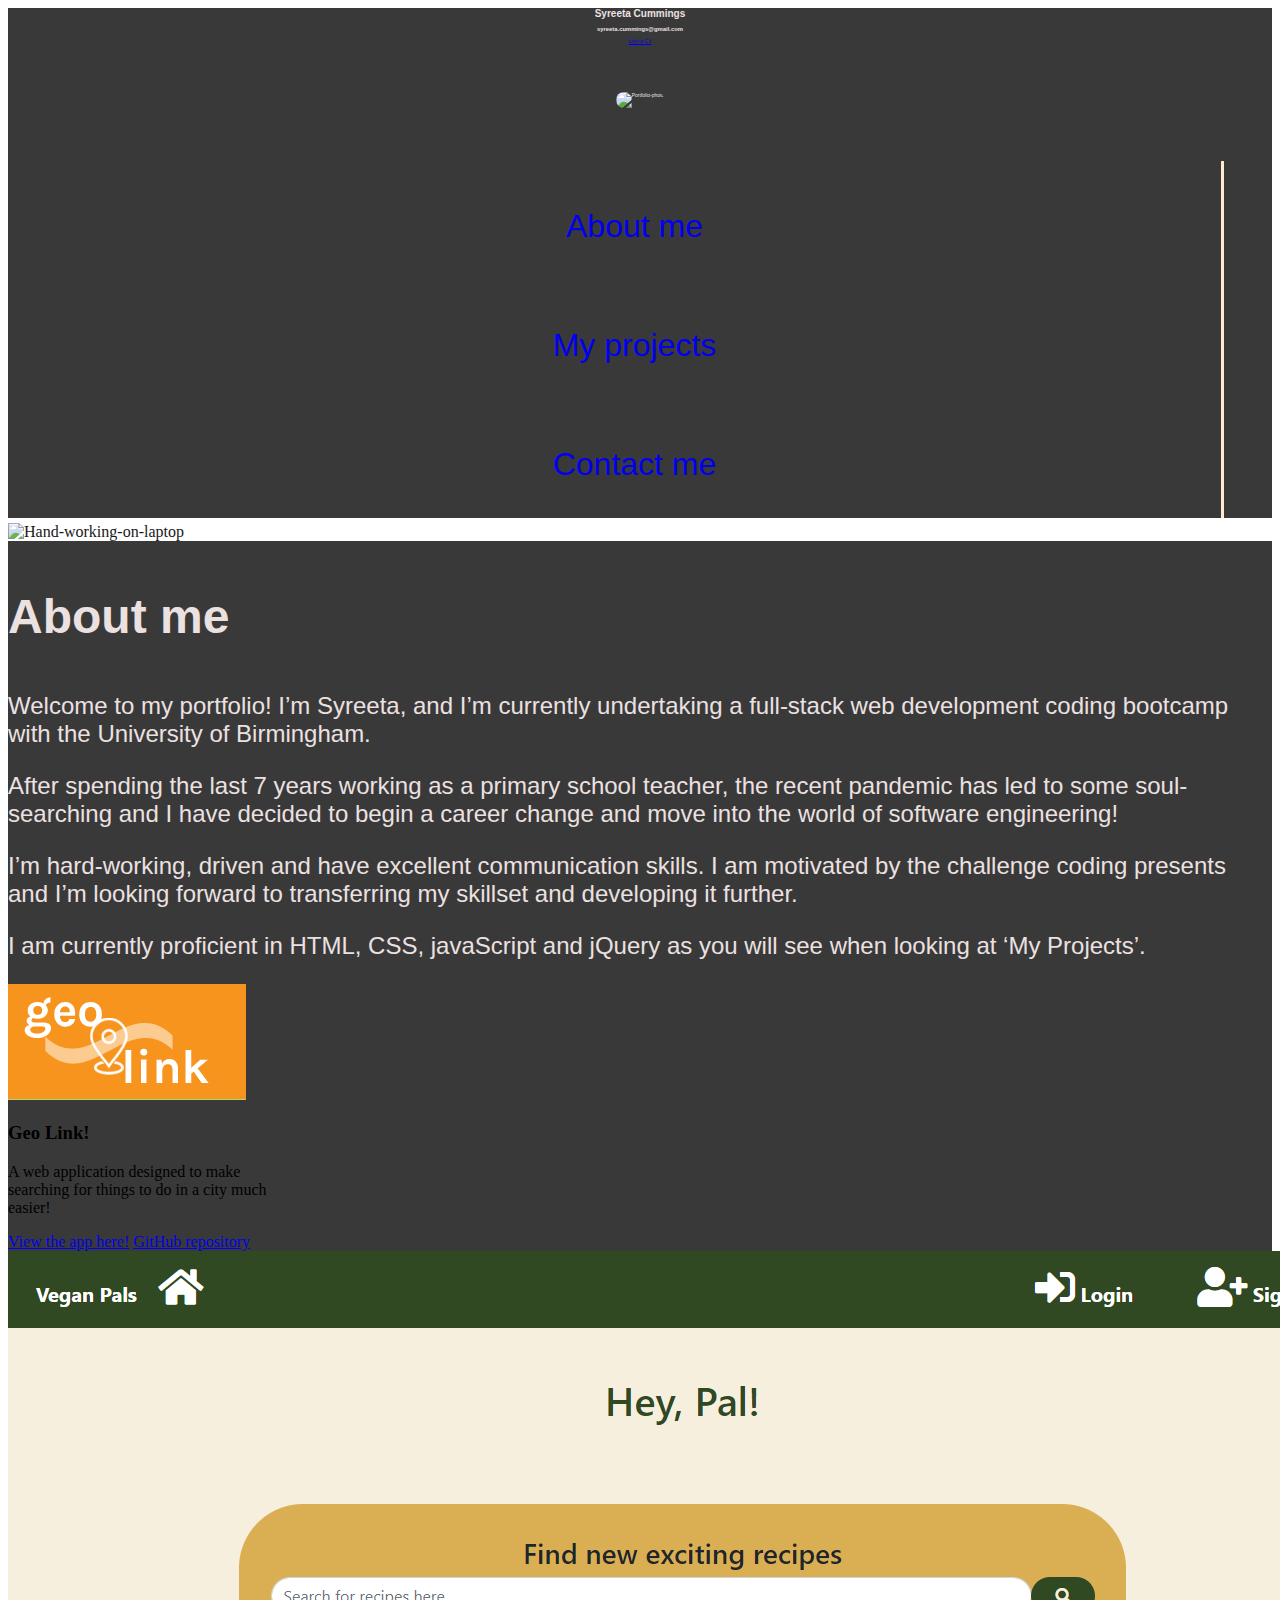
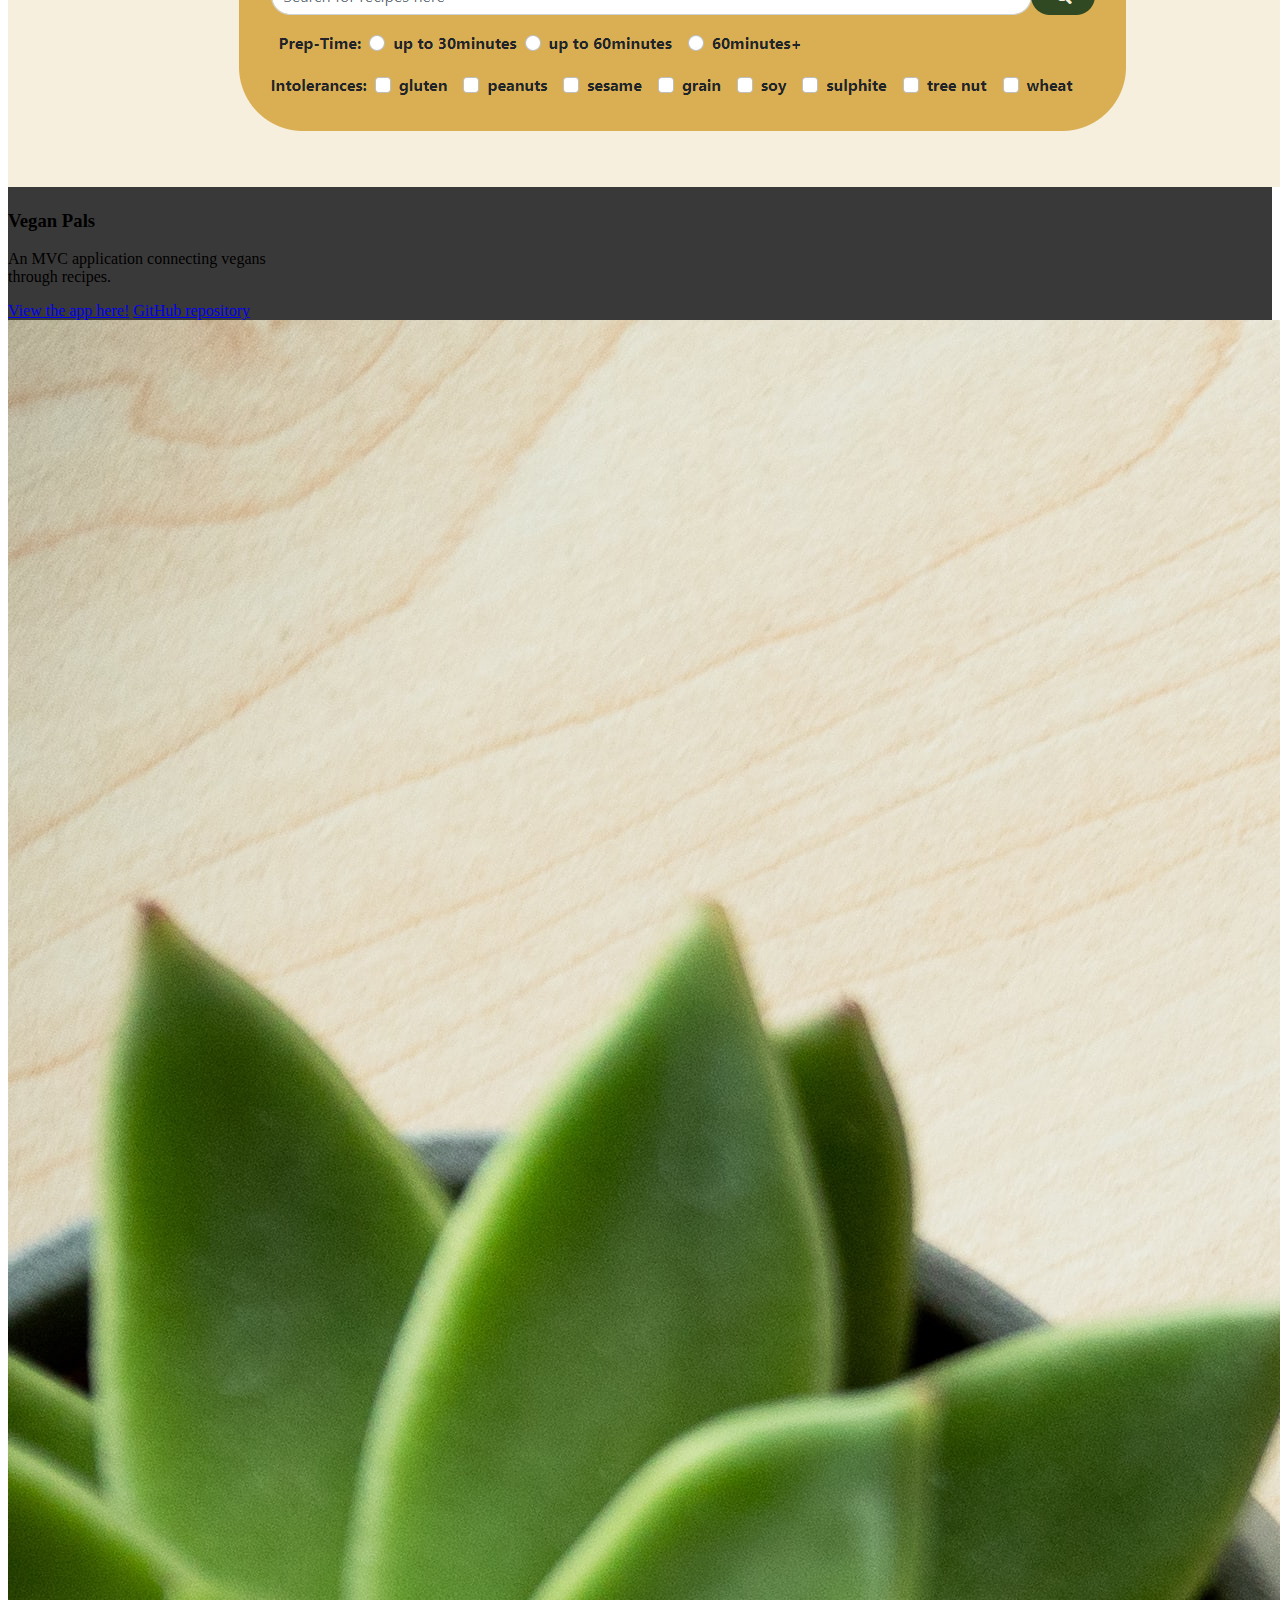
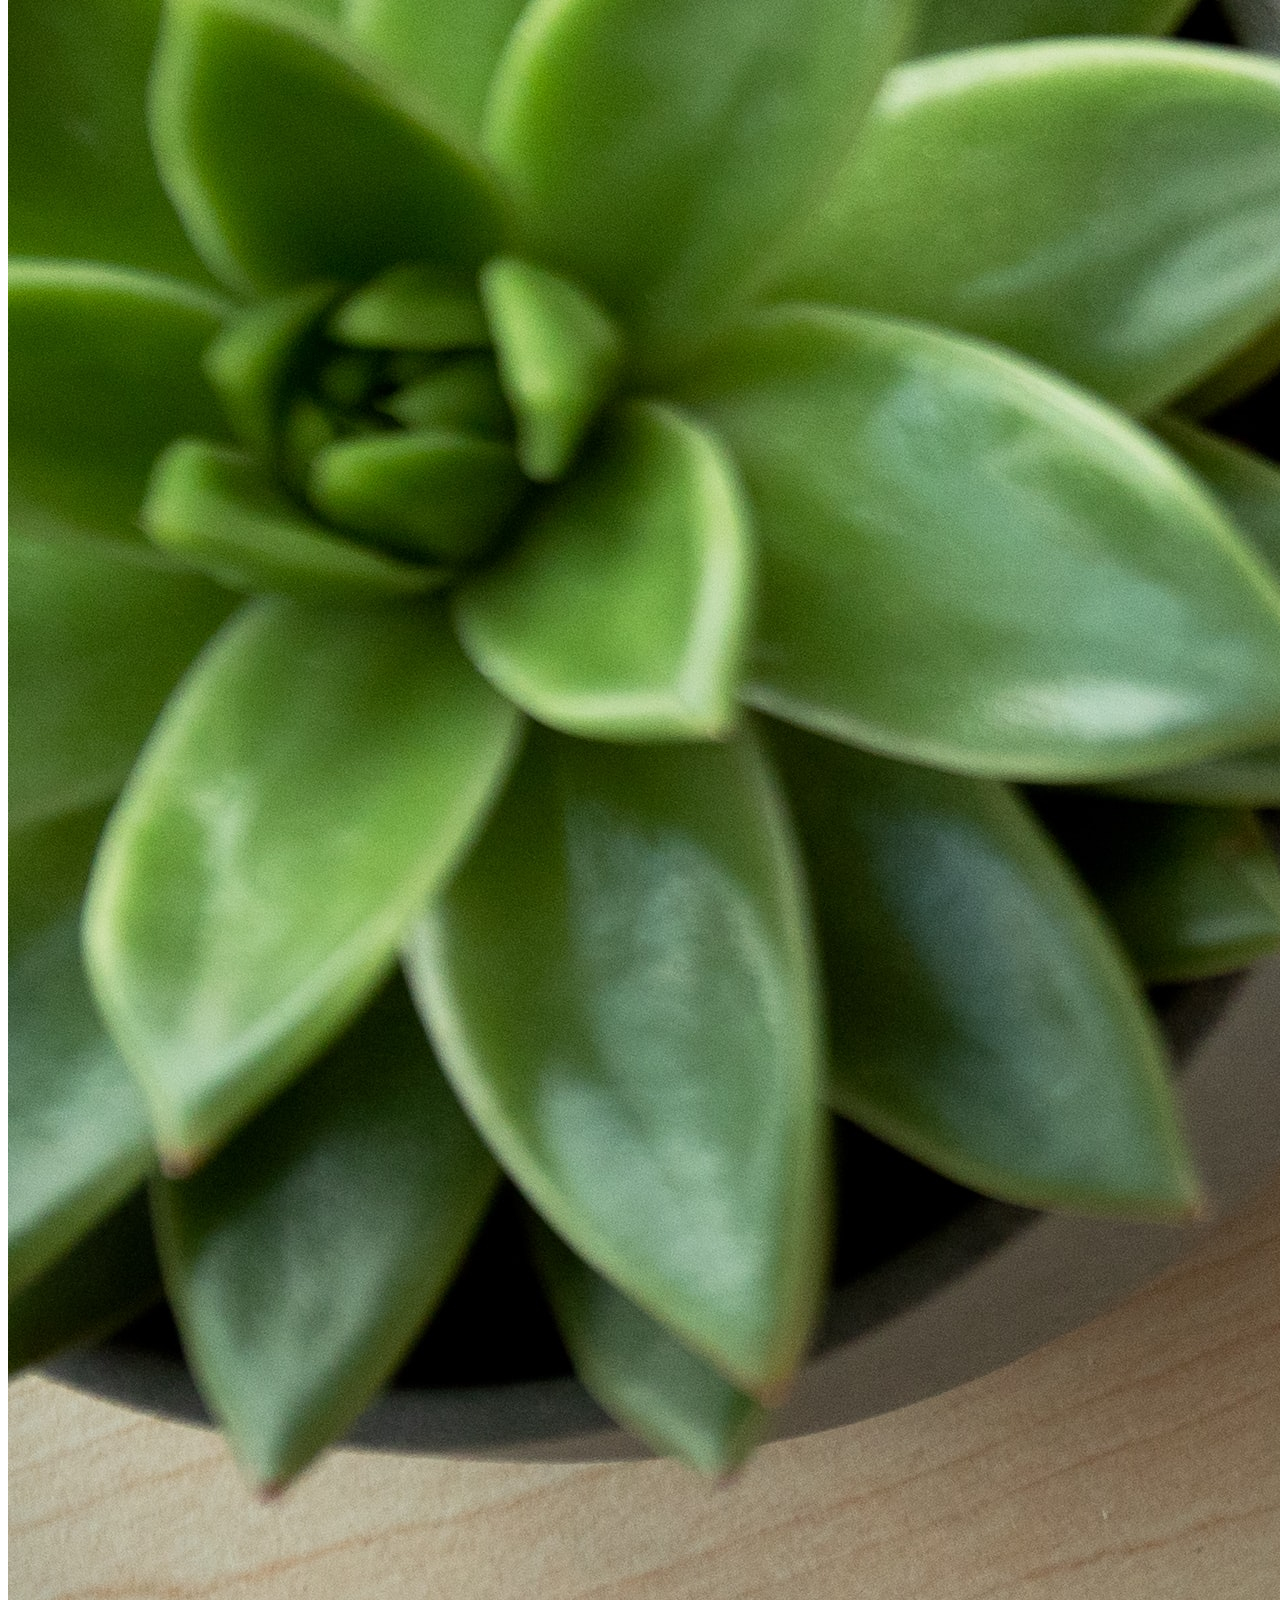
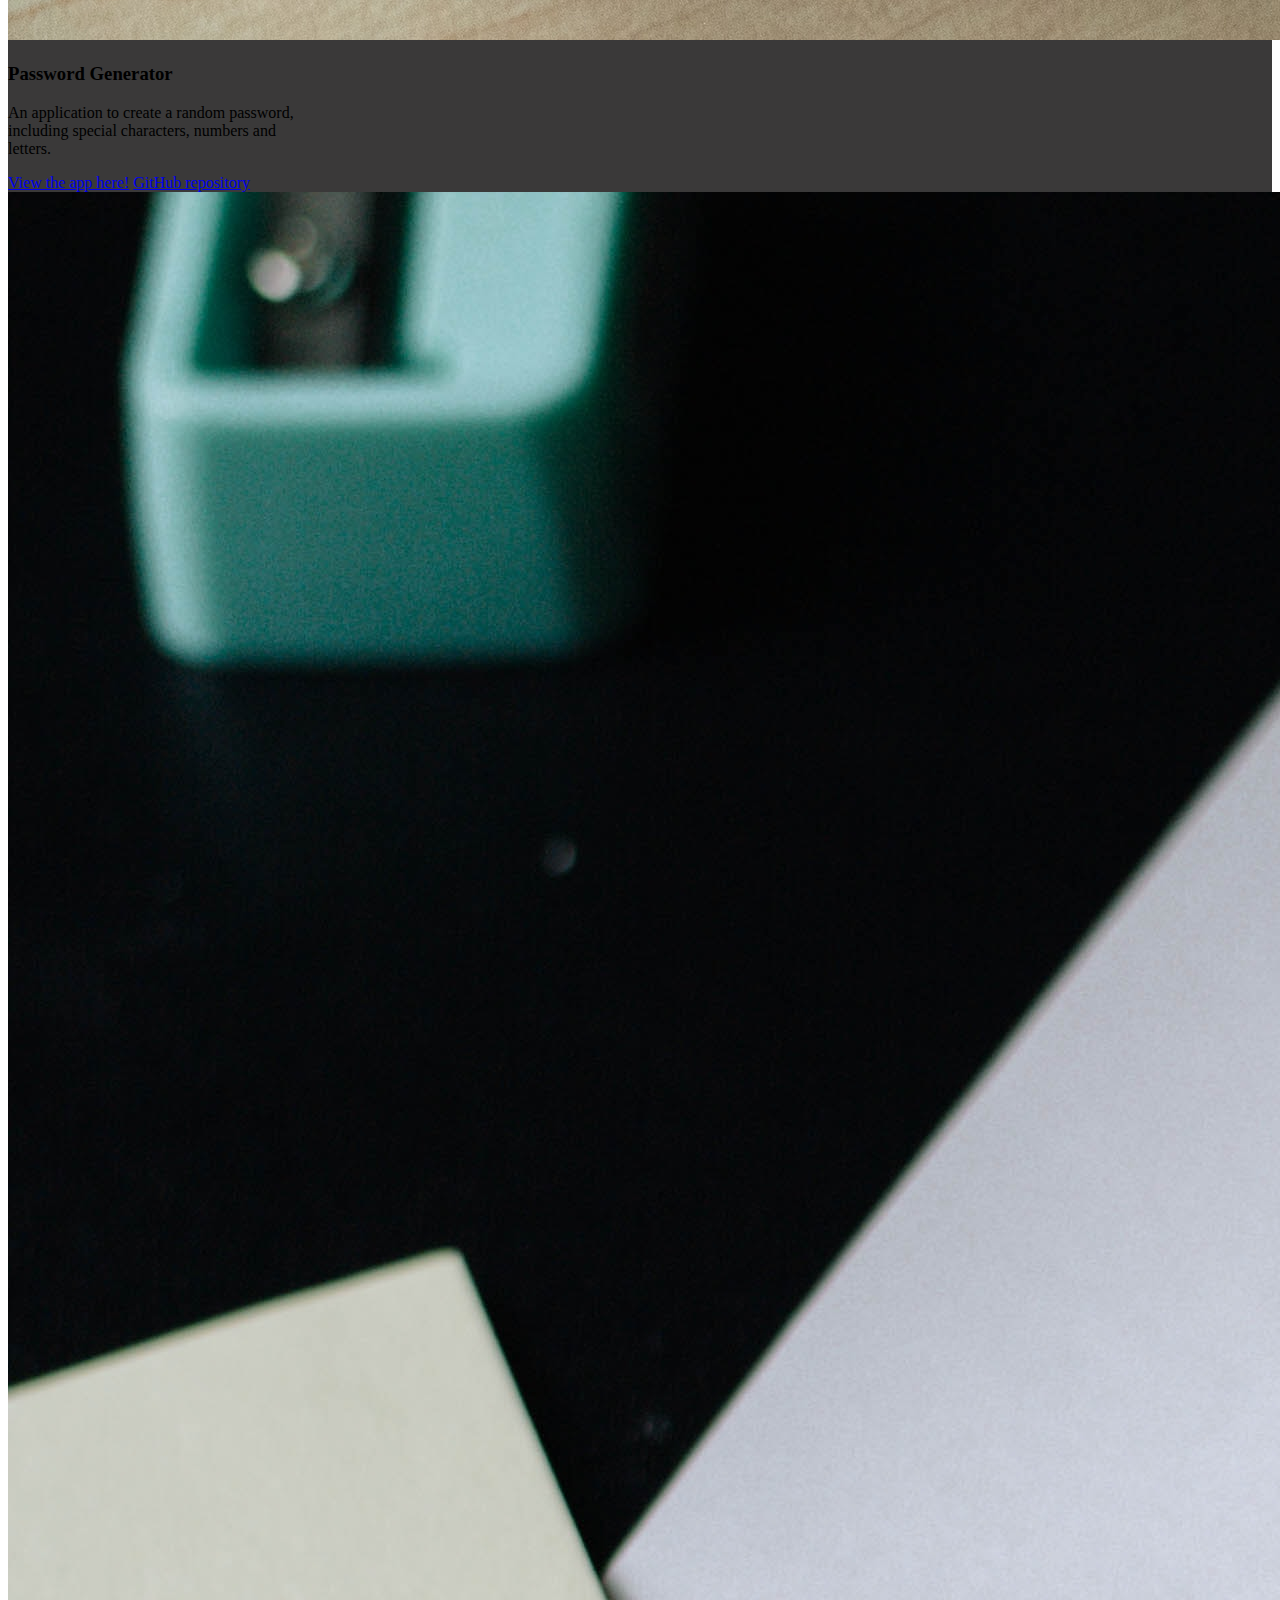
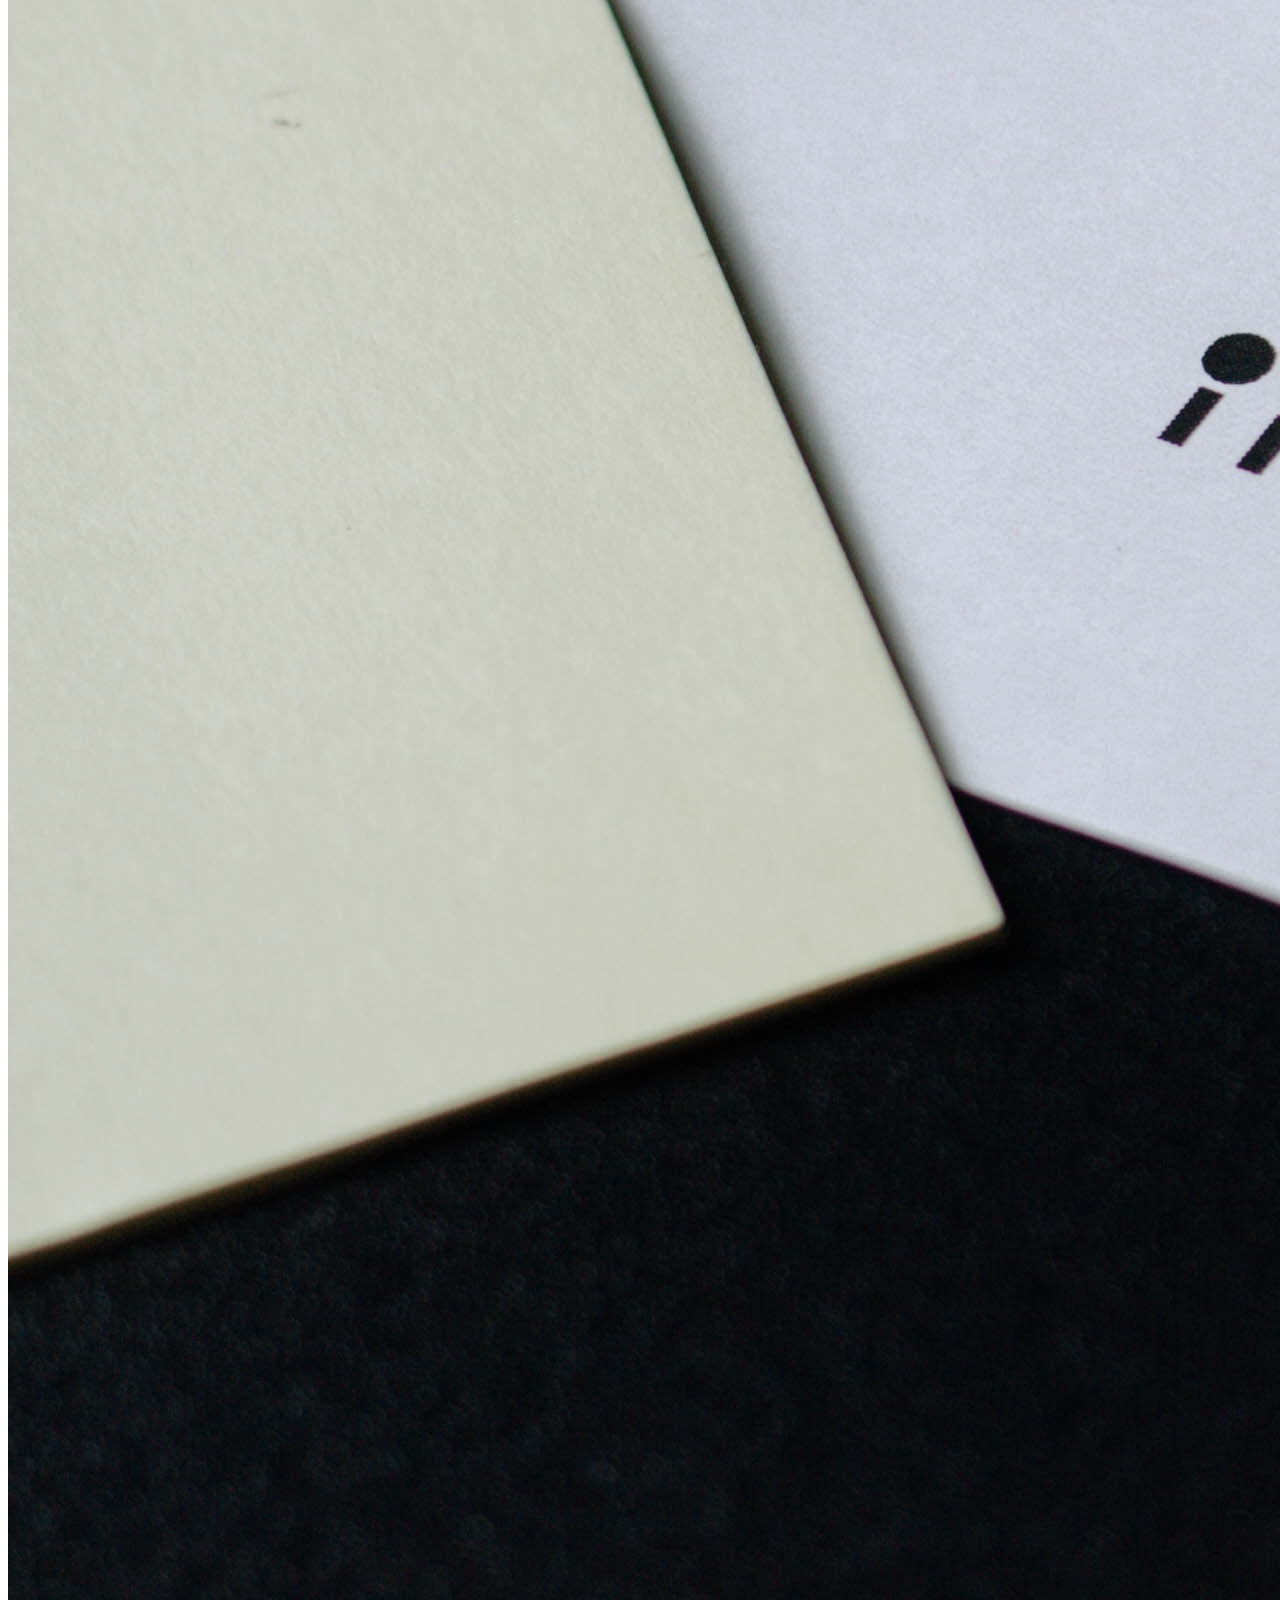
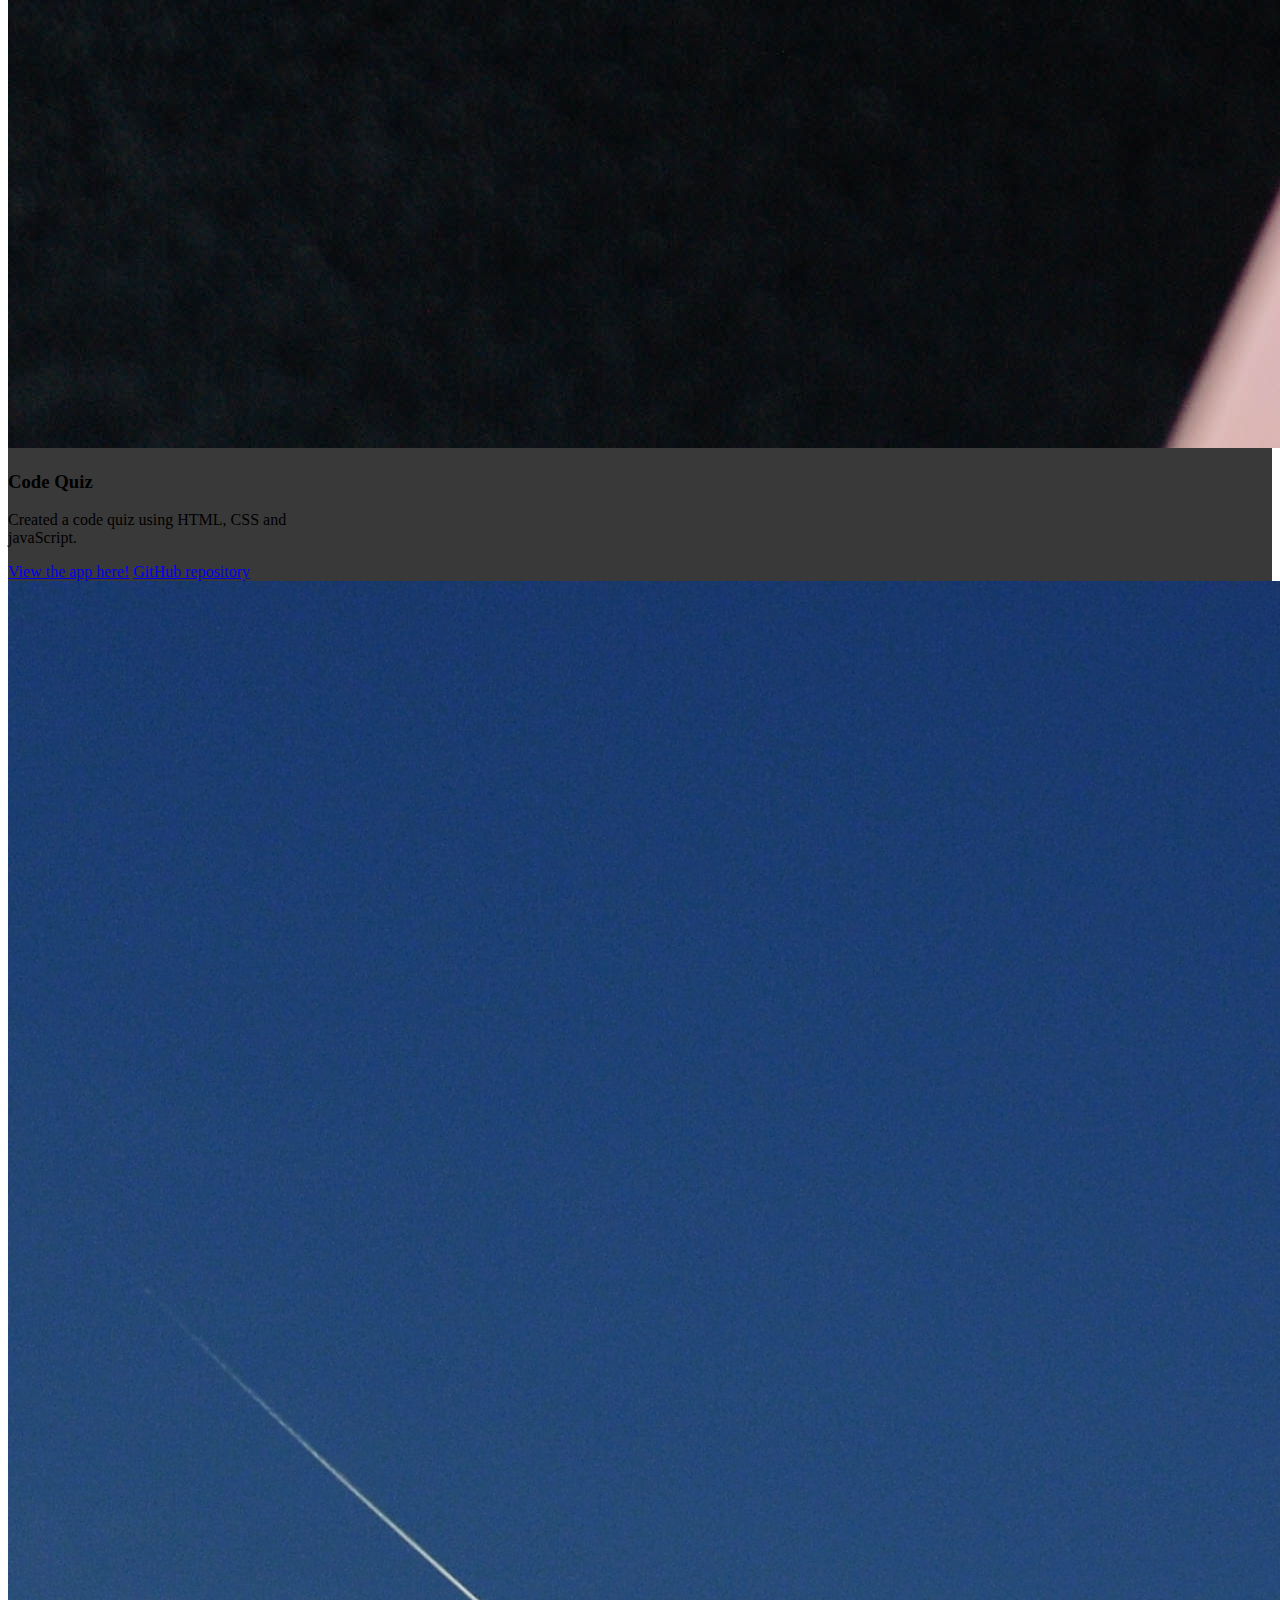
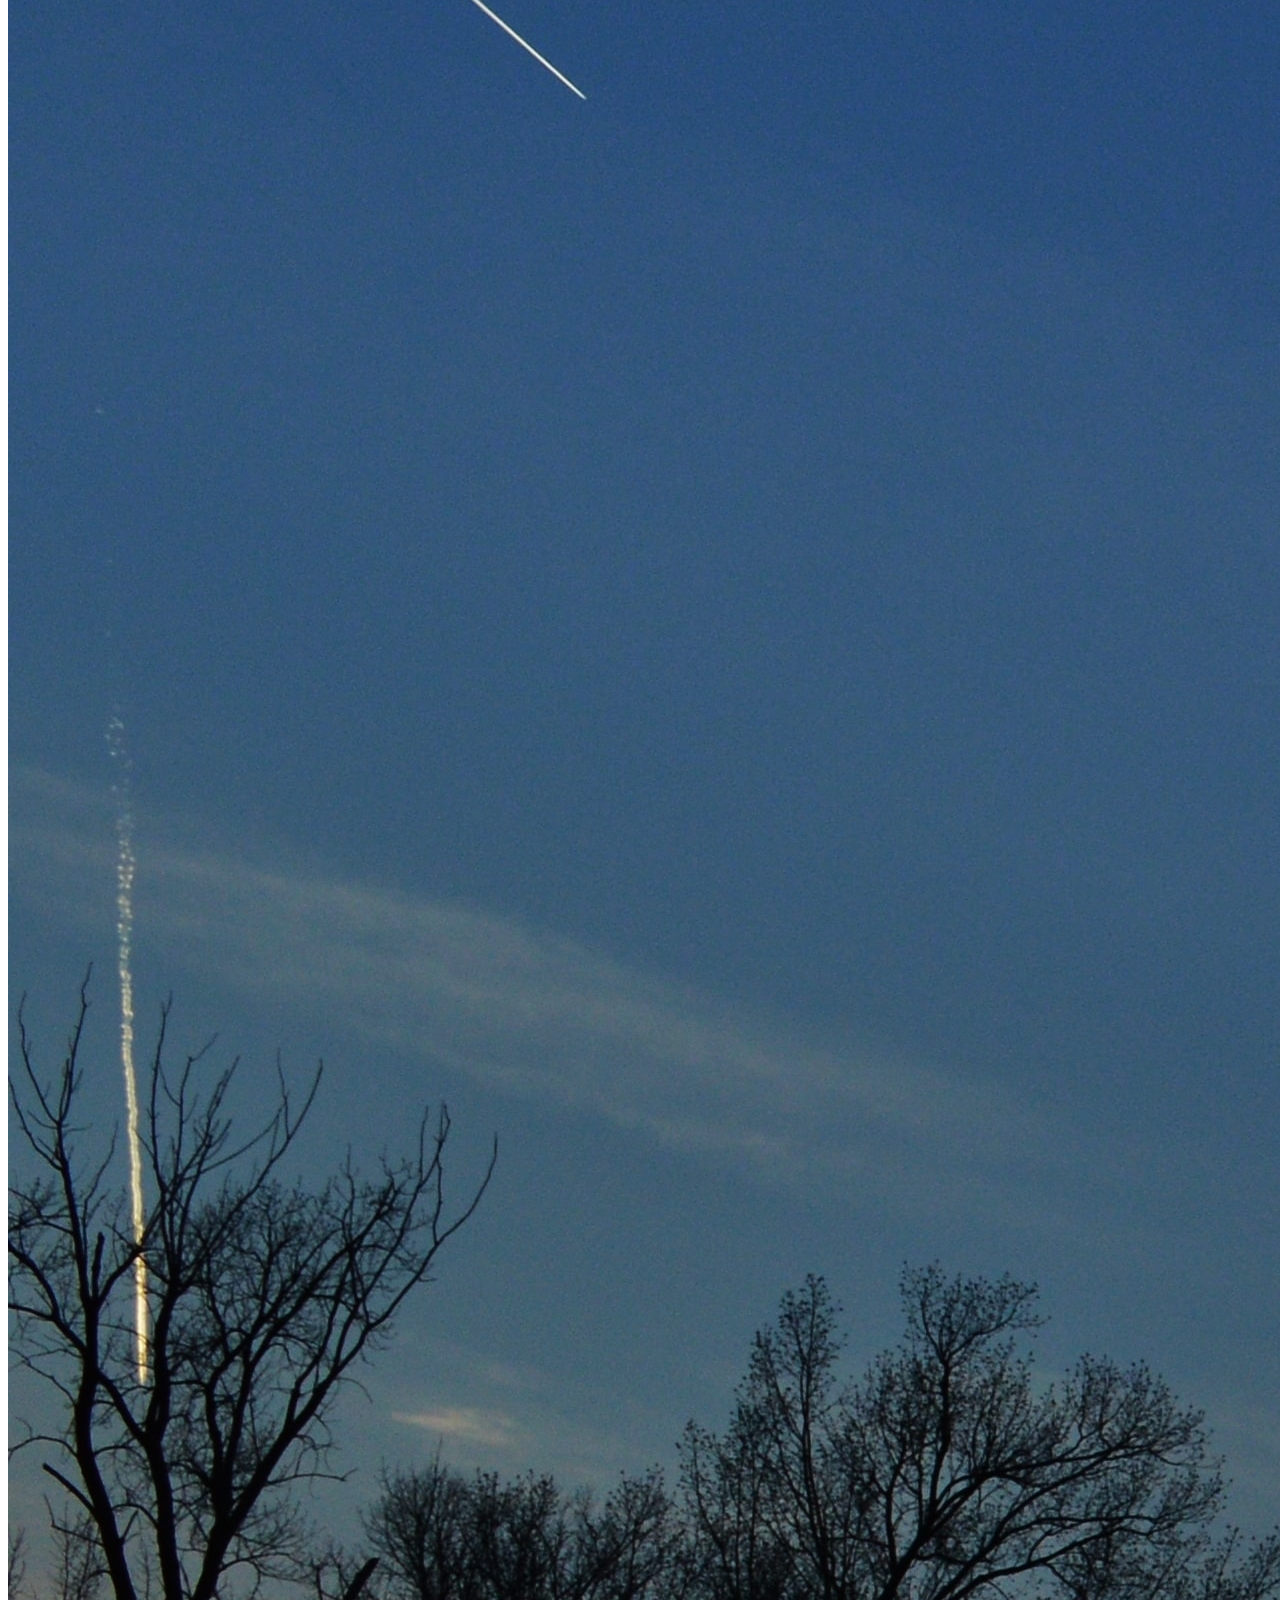
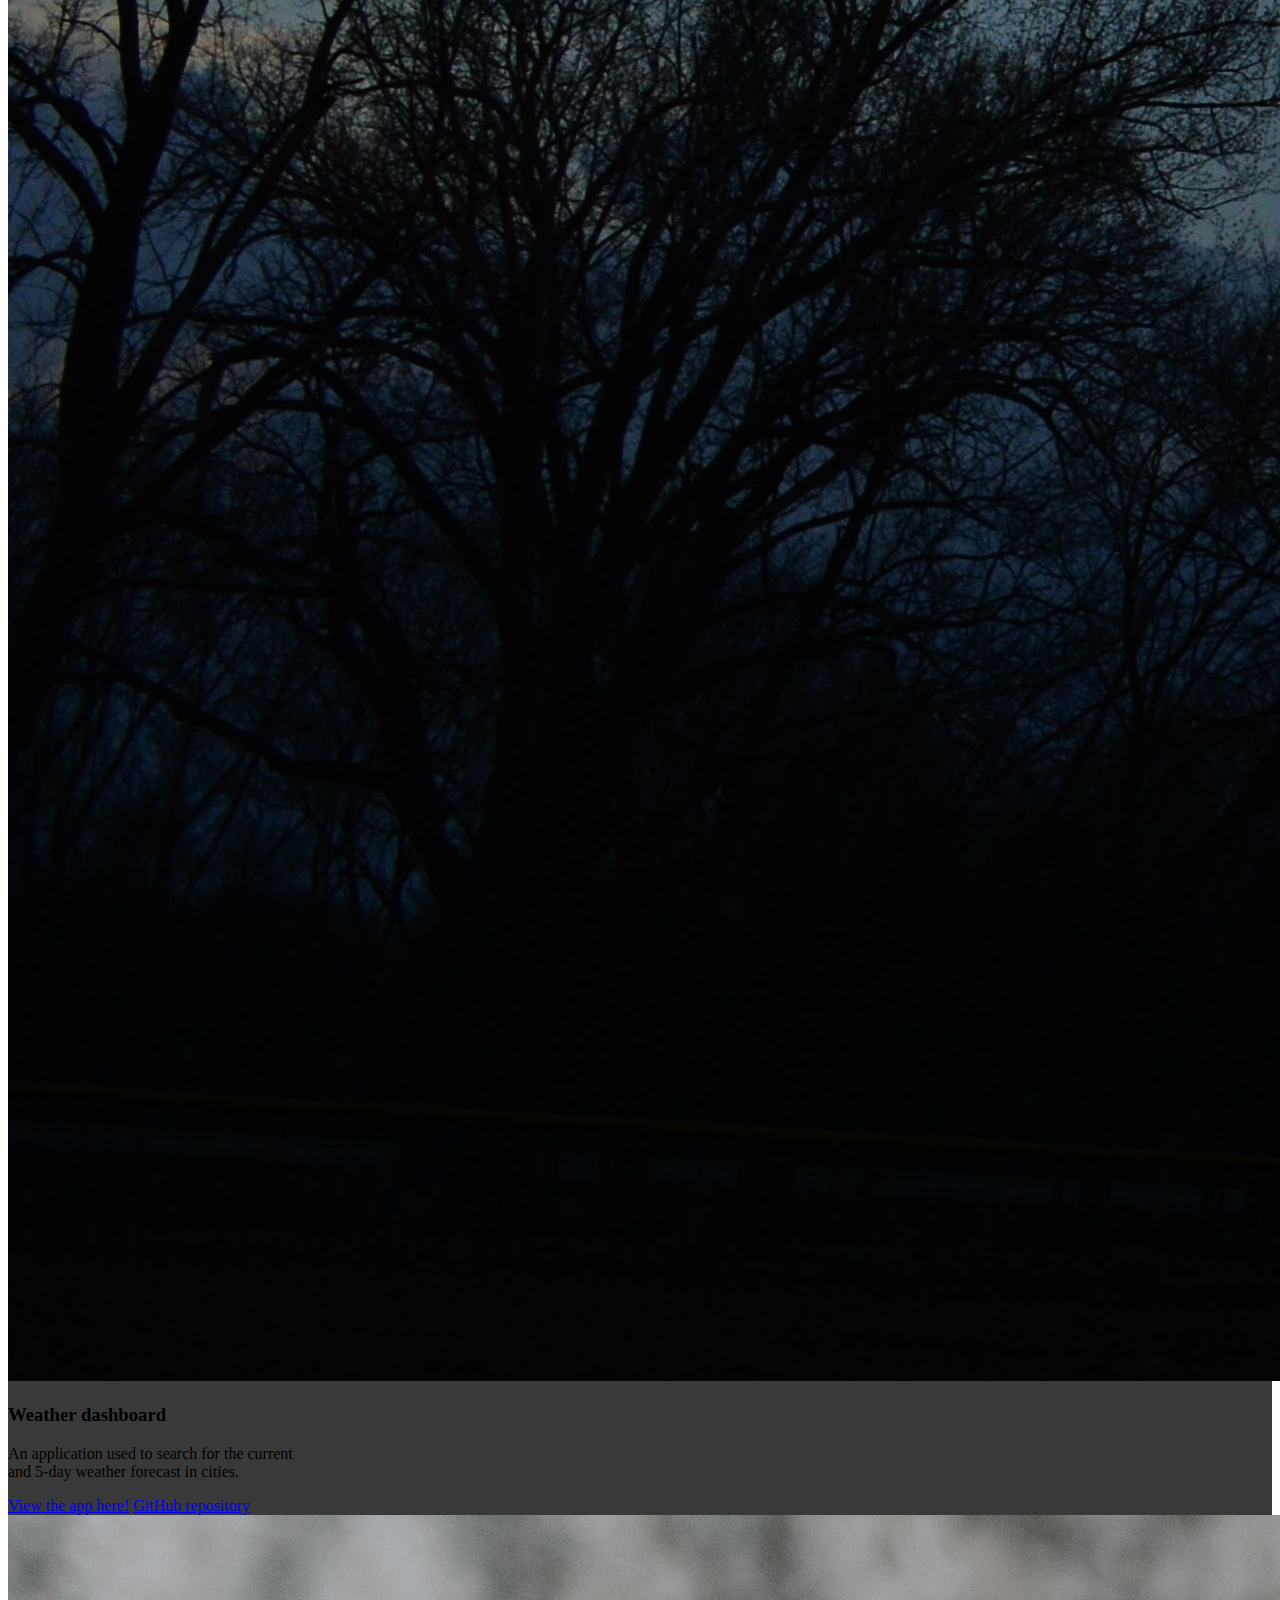
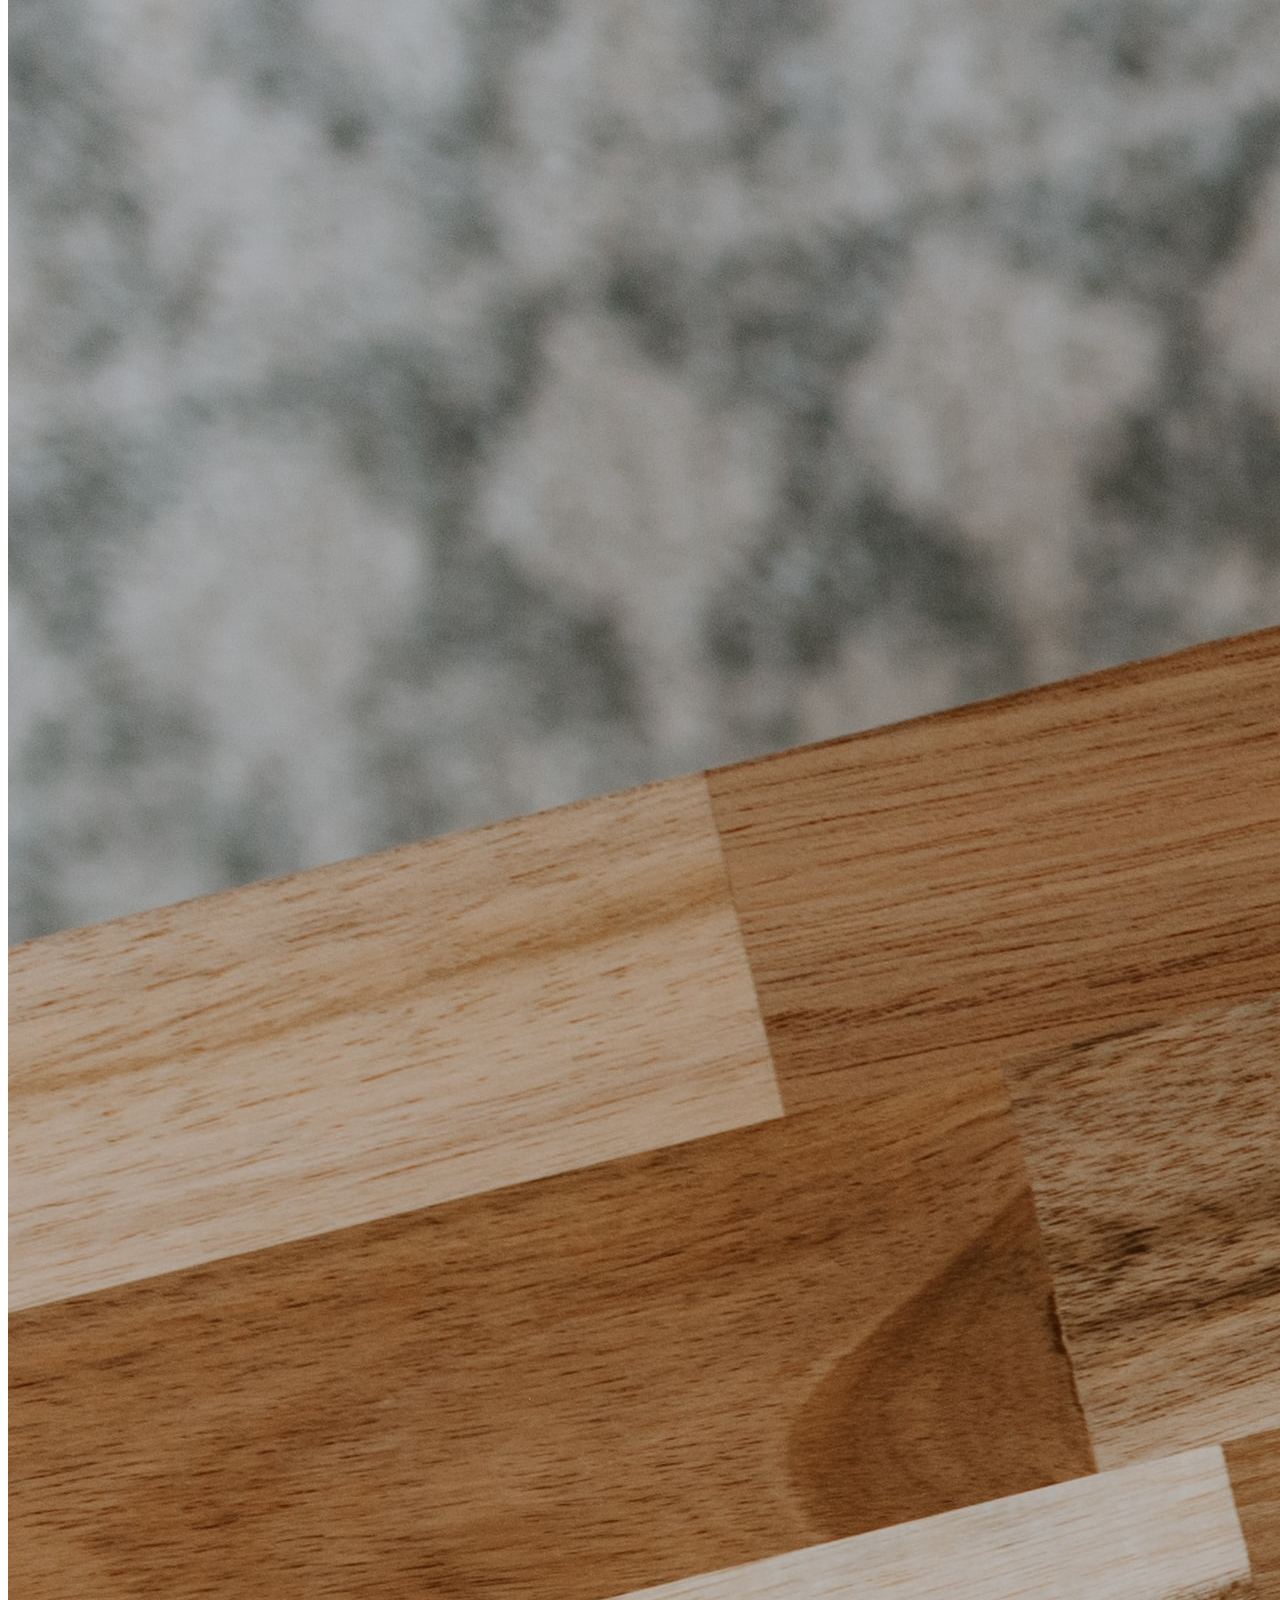
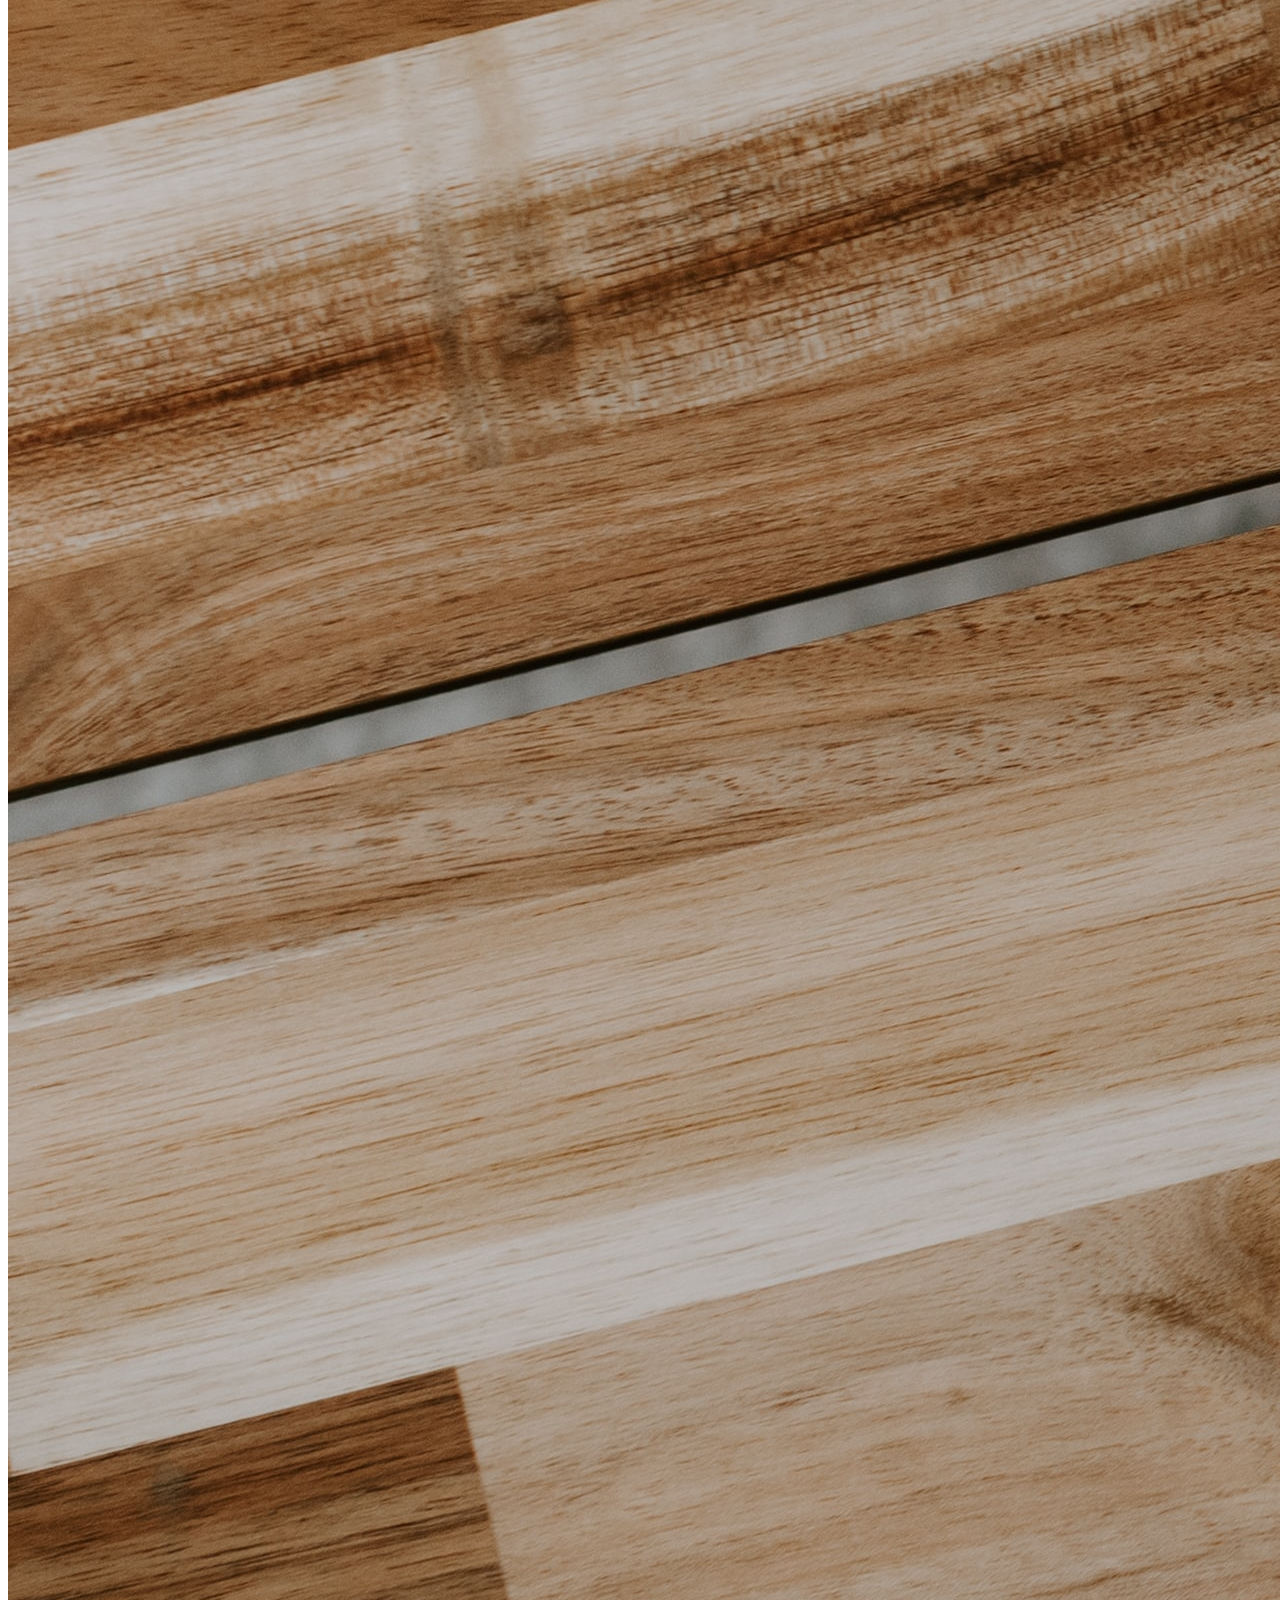
==== commit c077a965: "fixed assets folder" ====
--- a/index.html
+++ b/index.html
@@ -12,7 +12,7 @@
   <link rel="stylesheet" href="https://use.fontawesome.com/releases/v5.8.1/css/all.css"
     integrity="sha384-50oBUHEmvpQ+1lW4y57PTFmhCaXp0ML5d60M1M7uH2+nqUivzIebhndOJK28anvf" crossorigin="anonymous" />
 
-  <link rel="stylesheet" type="text/css" href="Assets/style.css" />
+  <link rel="stylesheet" type="text/css" href="assets/style.css" />
 
   <title>Syreeta Cummings | Portfolio</title>
 </head>
@@ -30,7 +30,7 @@
 
     <div class="my-photo-container">
       <!--container used for image-->
-      <img class="my-photo" src="./Assets/Images/Portfolio photo2 (2).jpg" alt="Portfolio-photo" />
+      <img class="my-photo" src="./assets/Images/Portfolio photo2 (2).jpg" alt="Portfolio-photo" />
     </div>
     <nav class="navbar navbar-expand-lg navbar-dark">
       <div class="container-fluid">
@@ -67,7 +67,7 @@
     </section>
   </header>
   <div>
-    <img src="Assets/Images/glenn-carstens-peters-P1qyEf1g0HU-unsplash.jpg" alt="Hand-working-on-laptop" class="hero" />
+    <img src="assets/Images/glenn-carstens-peters-P1qyEf1g0HU-unsplash.jpg" alt="Hand-working-on-laptop" class="hero" />
   </div>
 
   <main>
--- a/assets/style.css
+++ b/assets/style.css
@@ -0,0 +1,121 @@
+.hero {
+  max-width: 100%;
+  max-height: 10%;
+  opacity: 0.9;
+}
+
+.header {
+  text-align: center;
+  background-color: rgb(58, 57, 57);
+  color: rgb(235, 225, 225);
+  font-size: 5px;
+  font-family: "Trebuchet MS", "Lucida Sans Unicode", "Lucida Grande",
+    "Lucida Sans", Arial, sans-serif;
+}
+
+/* Flex property added to ensure the page is responsive. */
+.Navigation-bar-links {
+  font-size: 5px;
+}
+
+/* Navigation bar links  */
+.links {
+  text-decoration: none;
+  font-size: 2rem;
+  flex-wrap: wrap;
+  text-align: center;
+}
+
+.about-me {
+  list-style-type: none;
+  border-right: solid blanchedalmond;
+  font-size: 3rem;
+  margin-right: 3rem;
+  padding: 2rem;
+  justify-content: center;
+}
+
+.my-projects {
+  list-style-type: none;
+  border-right: solid blanchedalmond;
+  font-size: 3rem;
+  margin-right: 3rem;
+  padding: 2rem;
+  justify-content: center;
+}
+
+.contact-me {
+  list-style-type: none;
+  border-right: solid blanchedalmond;
+  font-size: 3rem;
+  margin-right: 3rem;
+  padding: 2rem;
+  justify-content: center;
+}
+
+/*Main information on page*/
+.main-container {
+  display: flex;
+  background-color: rgb(58, 57, 57);
+  color: rgb(235, 225, 225);
+  font-size: 10px;
+  font-family: "Trebuchet MS", "Lucida Sans Unicode", "Lucida Grande",
+    "Lucida Sans", Arial, sans-serif;
+}
+
+.my-photo-container {
+  padding: 3rem;
+}
+
+.my-photo {
+  width: 15rem;
+  height: 15rem;
+  border-radius: 20rem;
+}
+
+.information {
+  display: flex;
+  flex-wrap: wrap;
+  flex-shrink: 1; /*shrinks the information if the screen becomes too small*/
+  width: 100%;
+}
+
+.about-me__info {
+  font-size: 1.5rem;
+  flex-wrap: wrap;
+  justify-content: space-between;
+}
+.about-me__info h3 {
+  font-size: 3rem;
+}
+
+.contact-me__details h3 {
+  font-size: 3rem;
+}
+
+.contact-me__details {
+  font-size: 2rem;
+  margin-left: 1rem;
+}
+.projects-section {
+  background-color: rgb(58, 57, 57);
+}
+
+.projects-container {
+  display: flex;
+  flex-shrink: inherit;
+  justify-content: space-around;
+}
+
+.projects-img {
+  width: 80%;
+  justify-content: space-around;
+  padding-left: 5rem;
+  flex-wrap: row;
+  opacity: 0.9;
+}
+
+.project-cards {
+  max-width: 100%;
+  flex-wrap: row;
+}
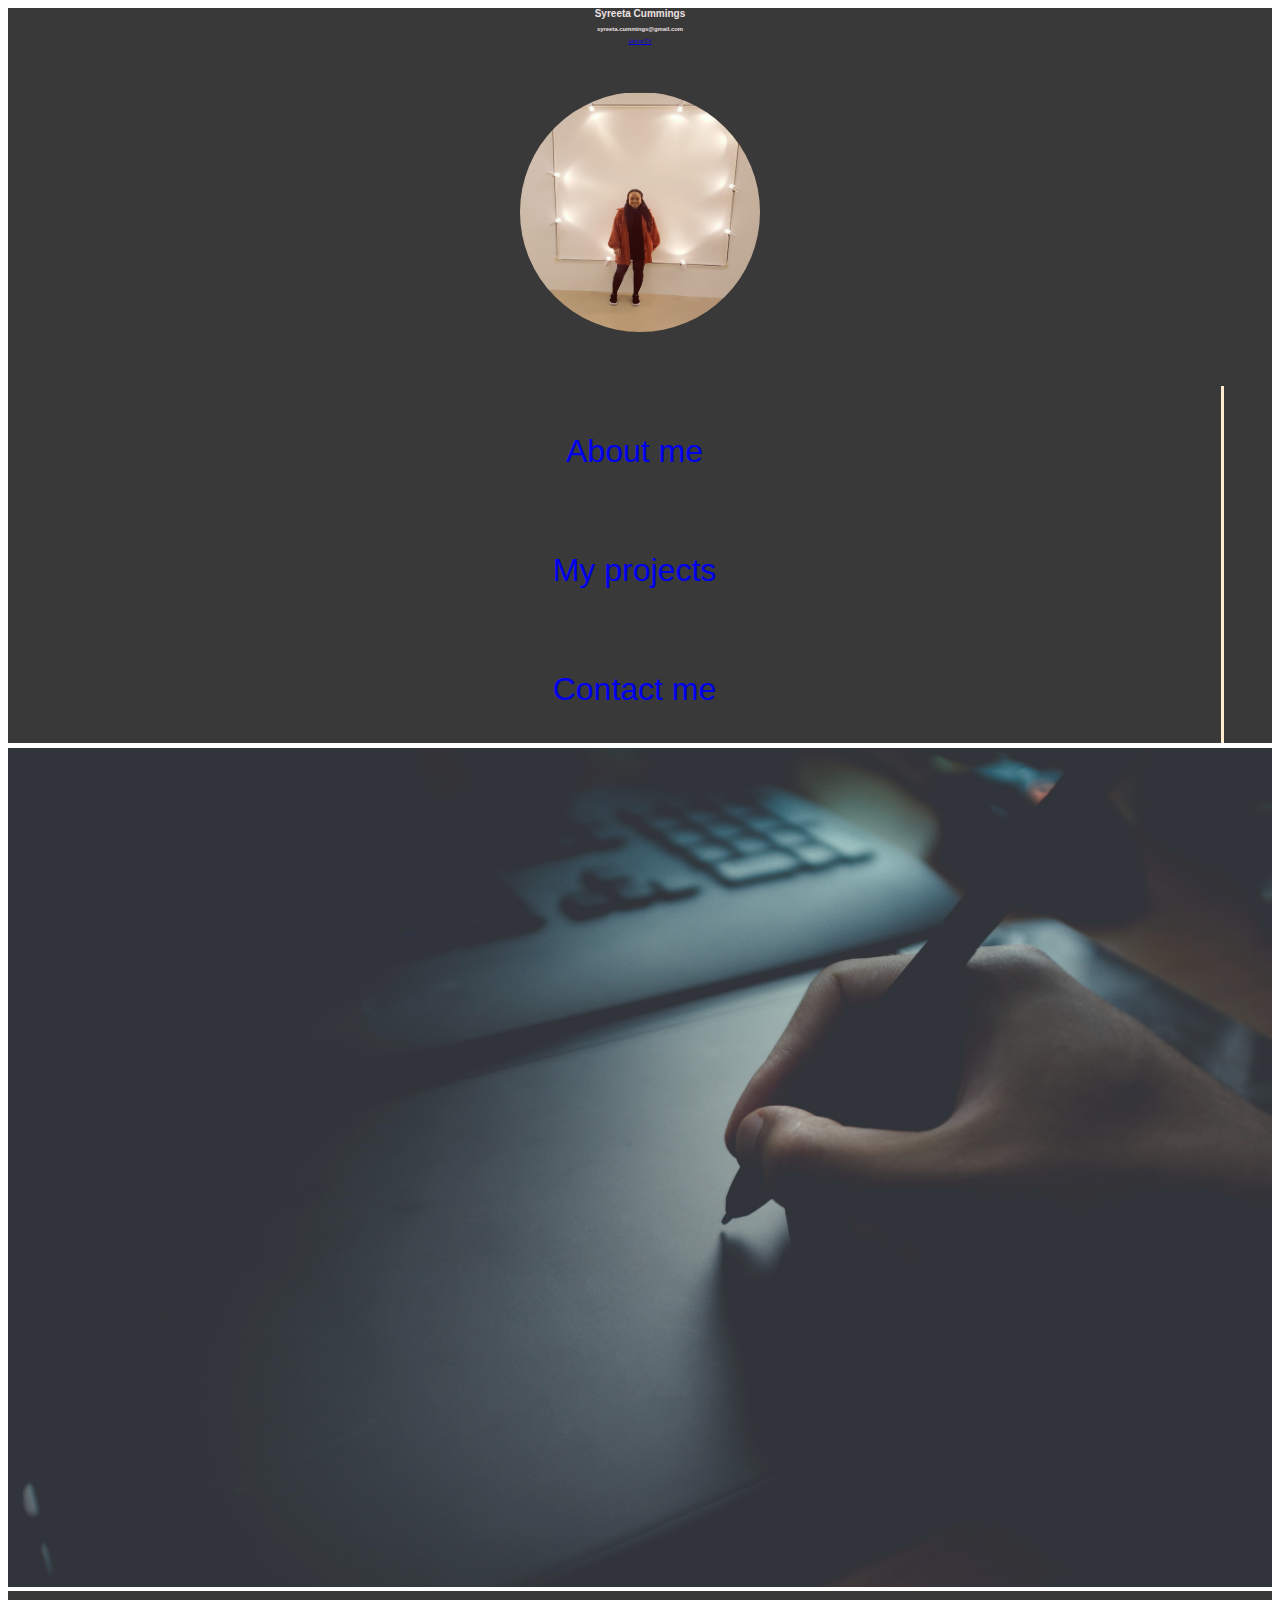
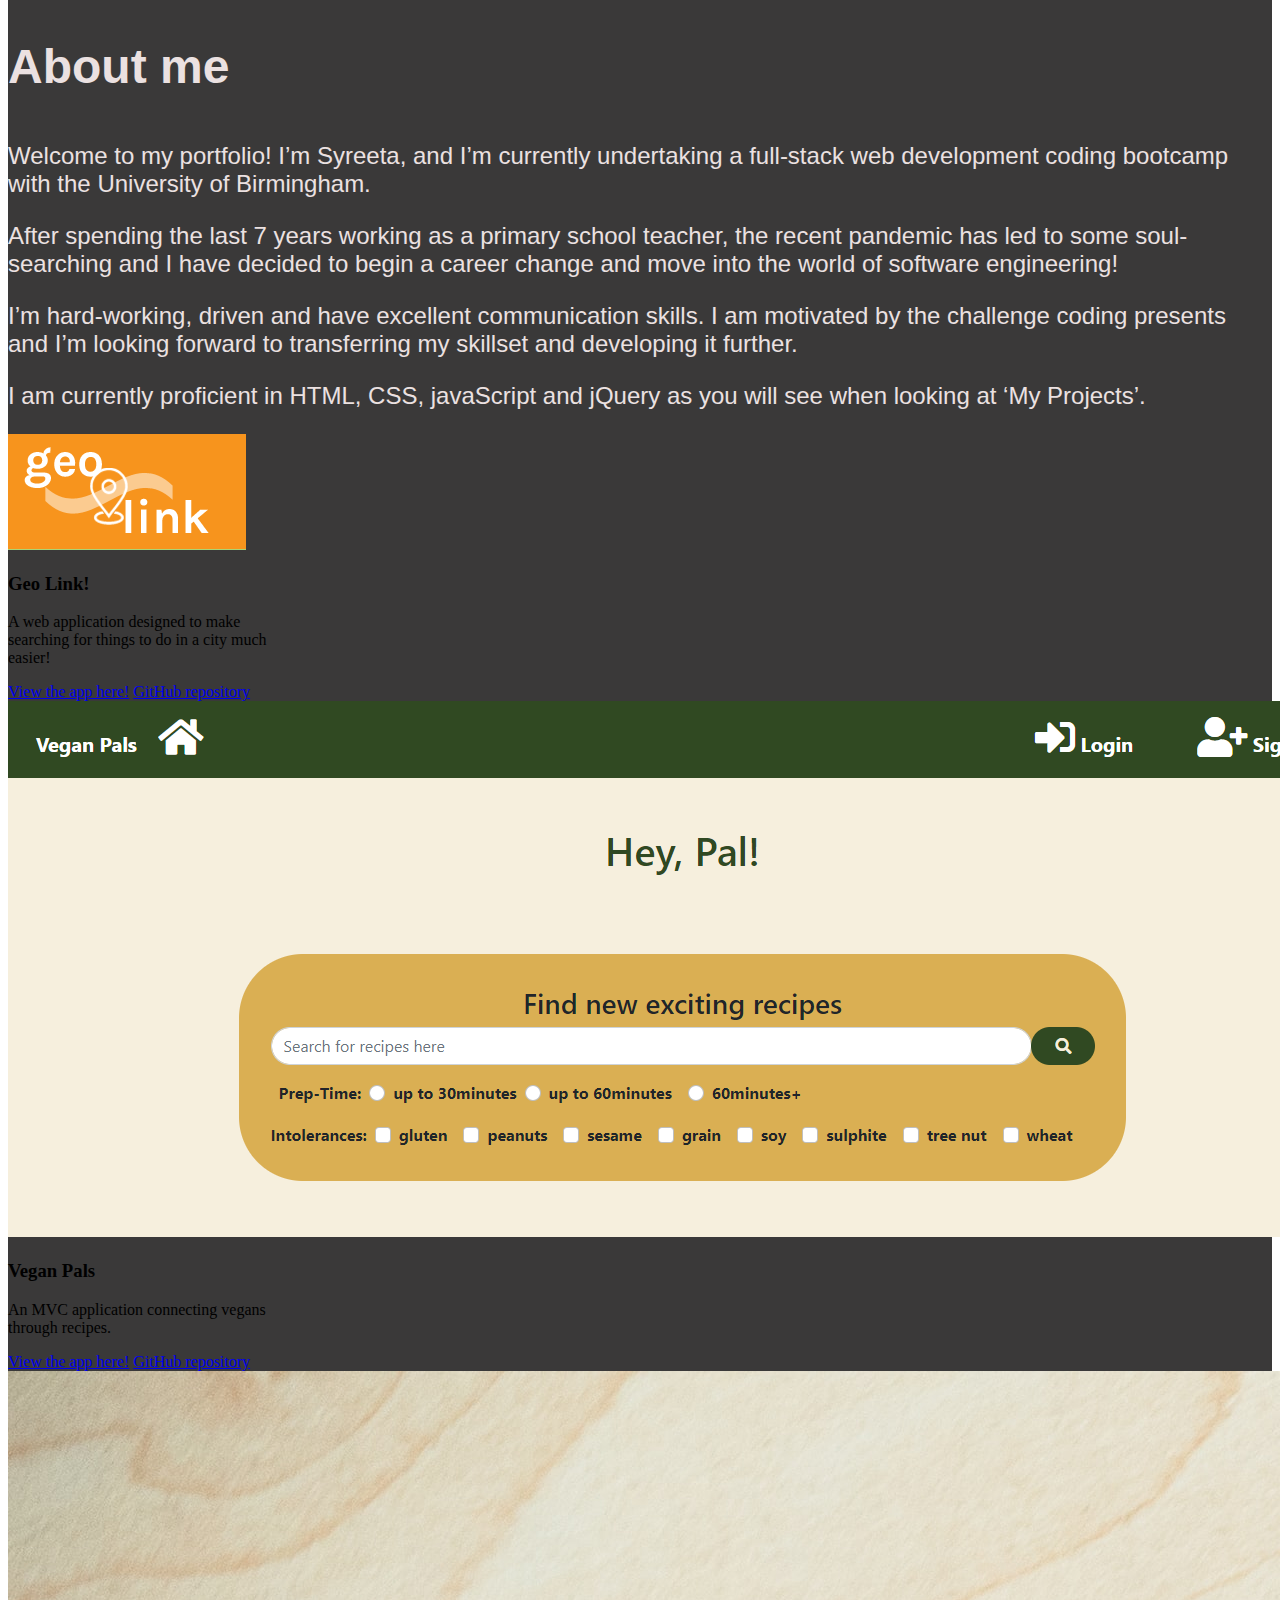
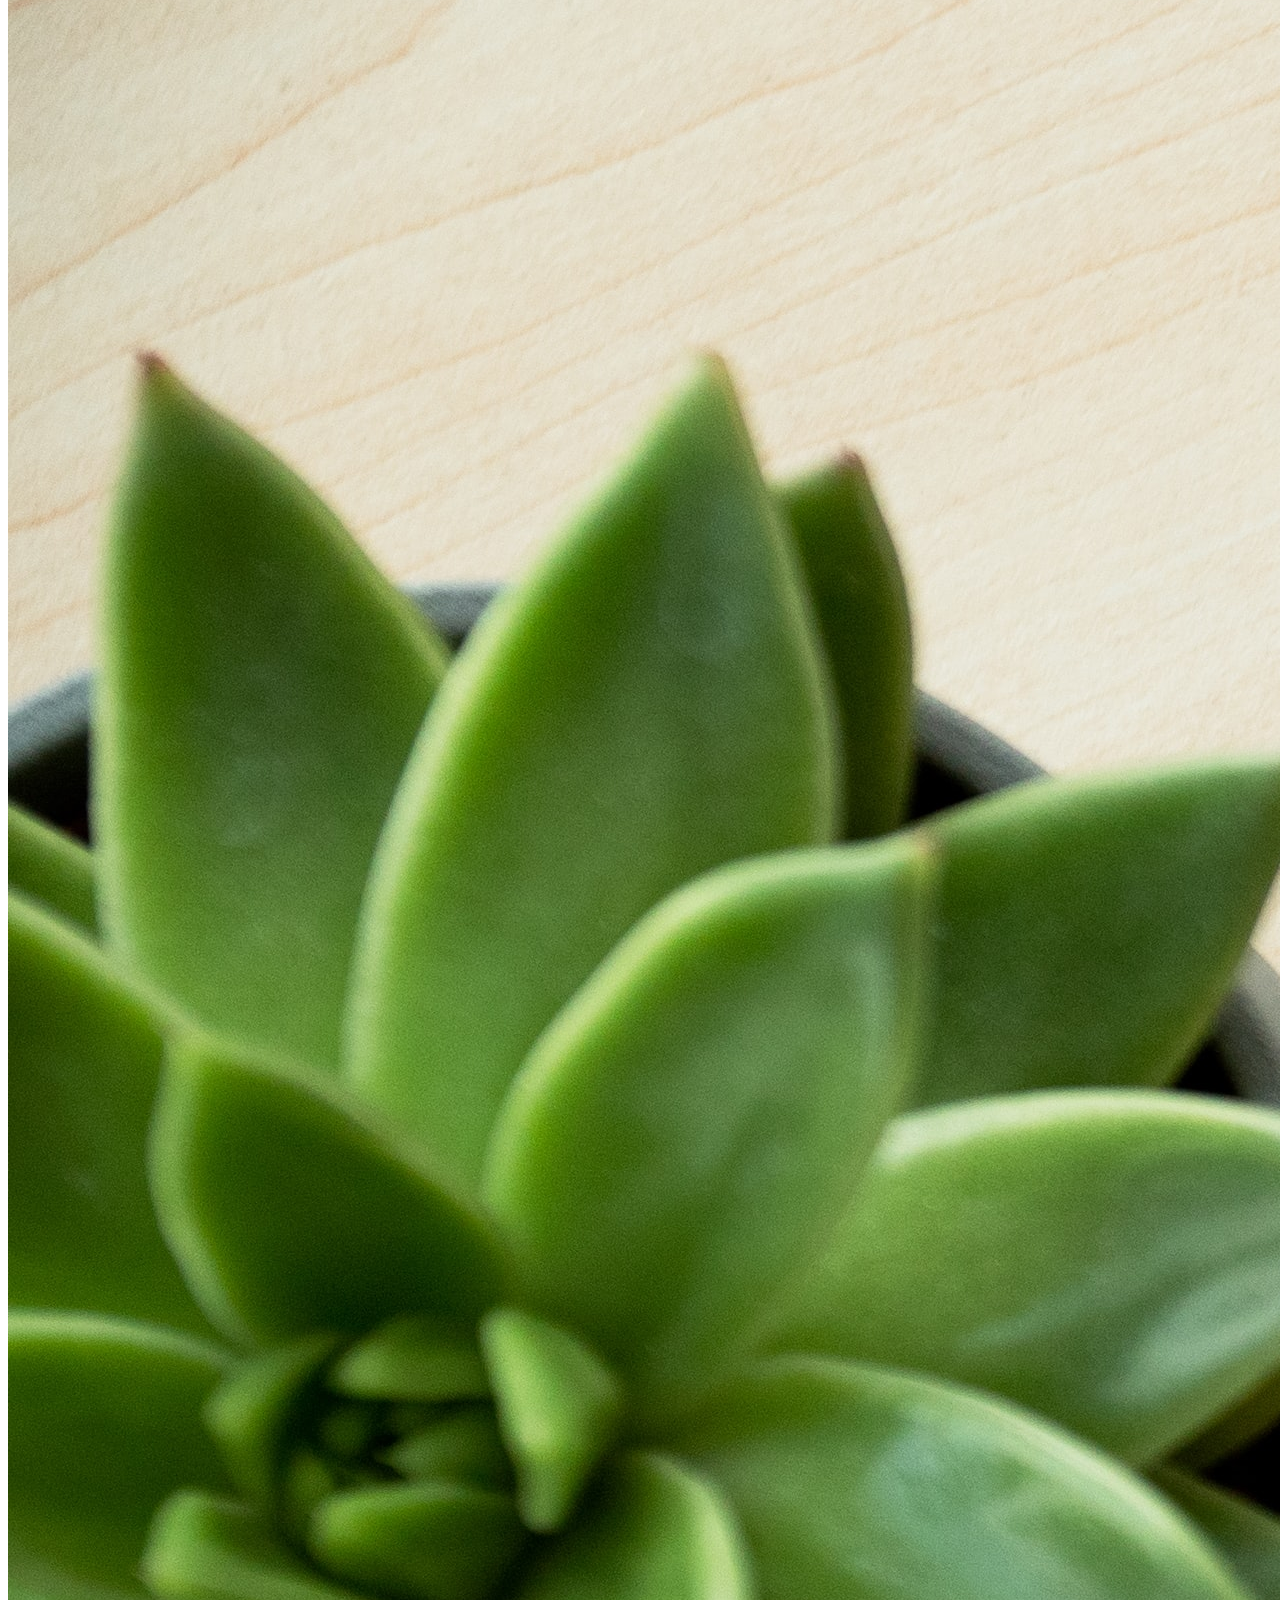
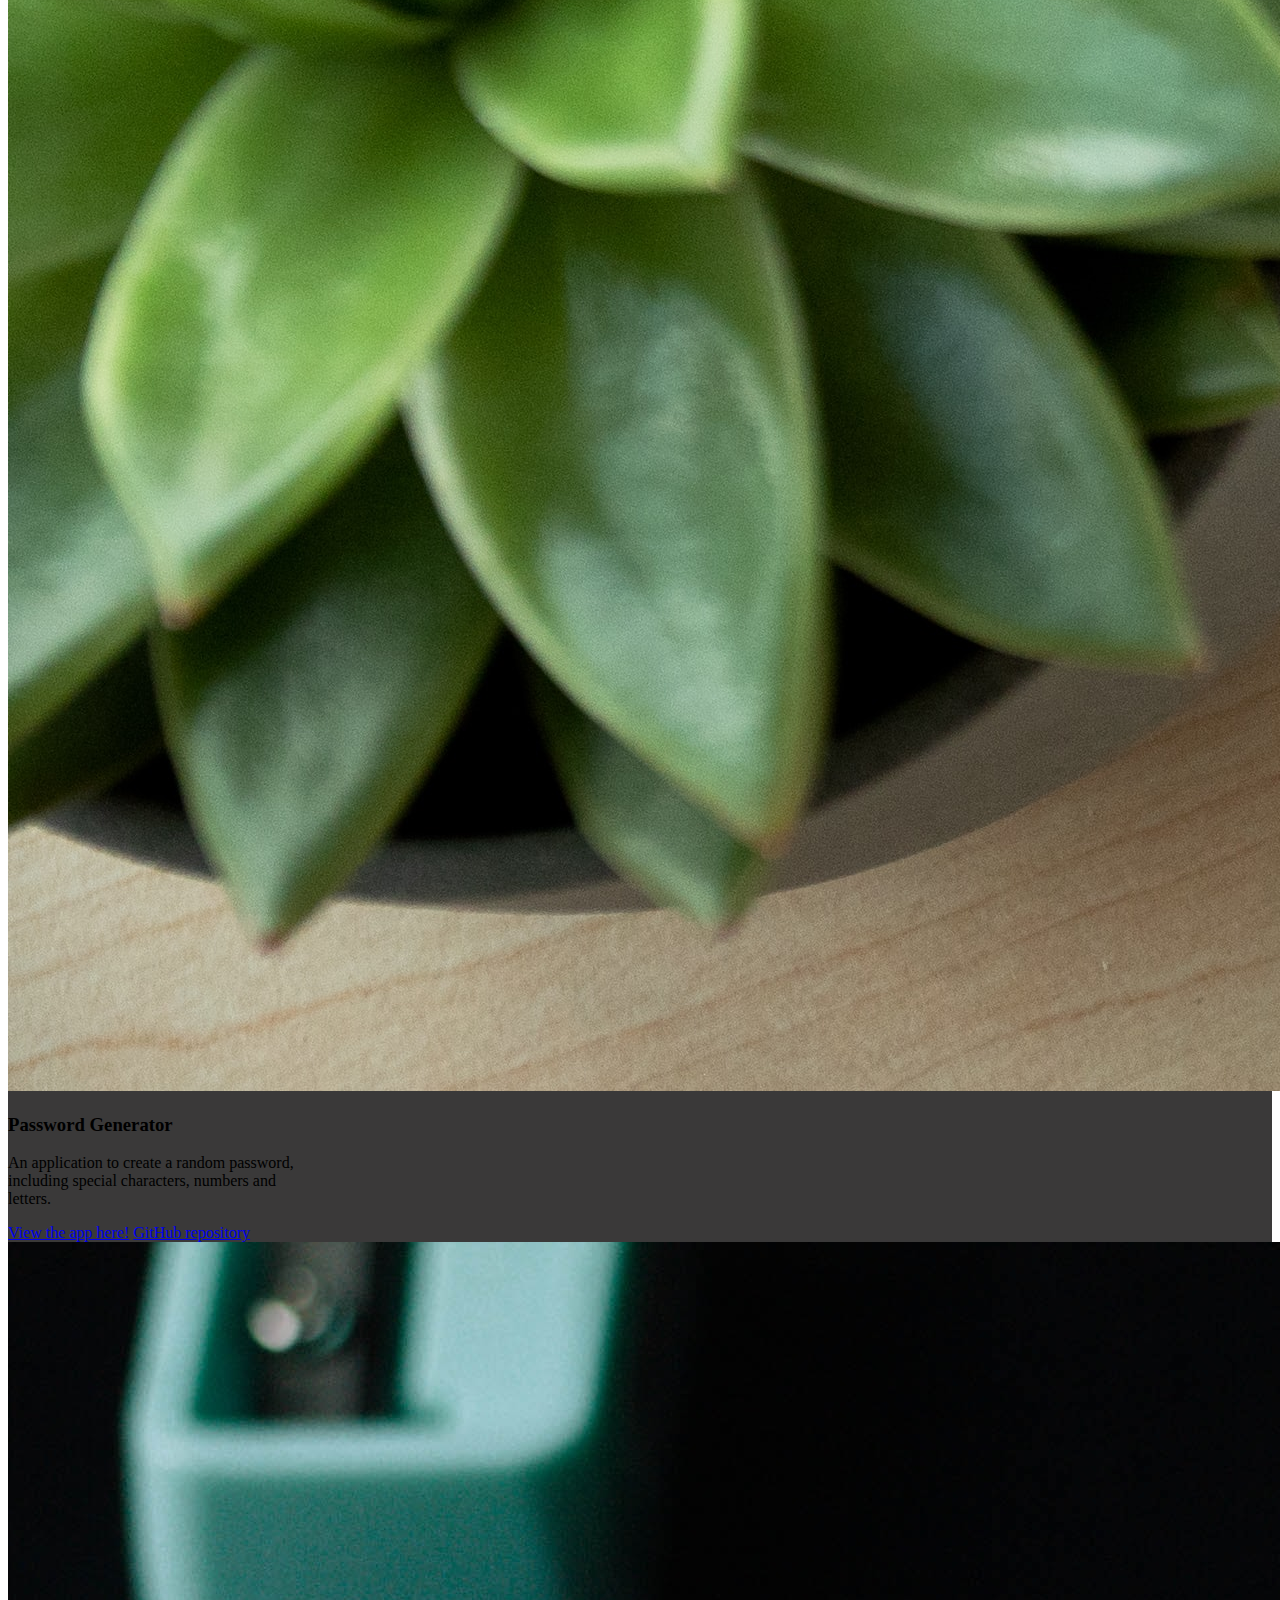
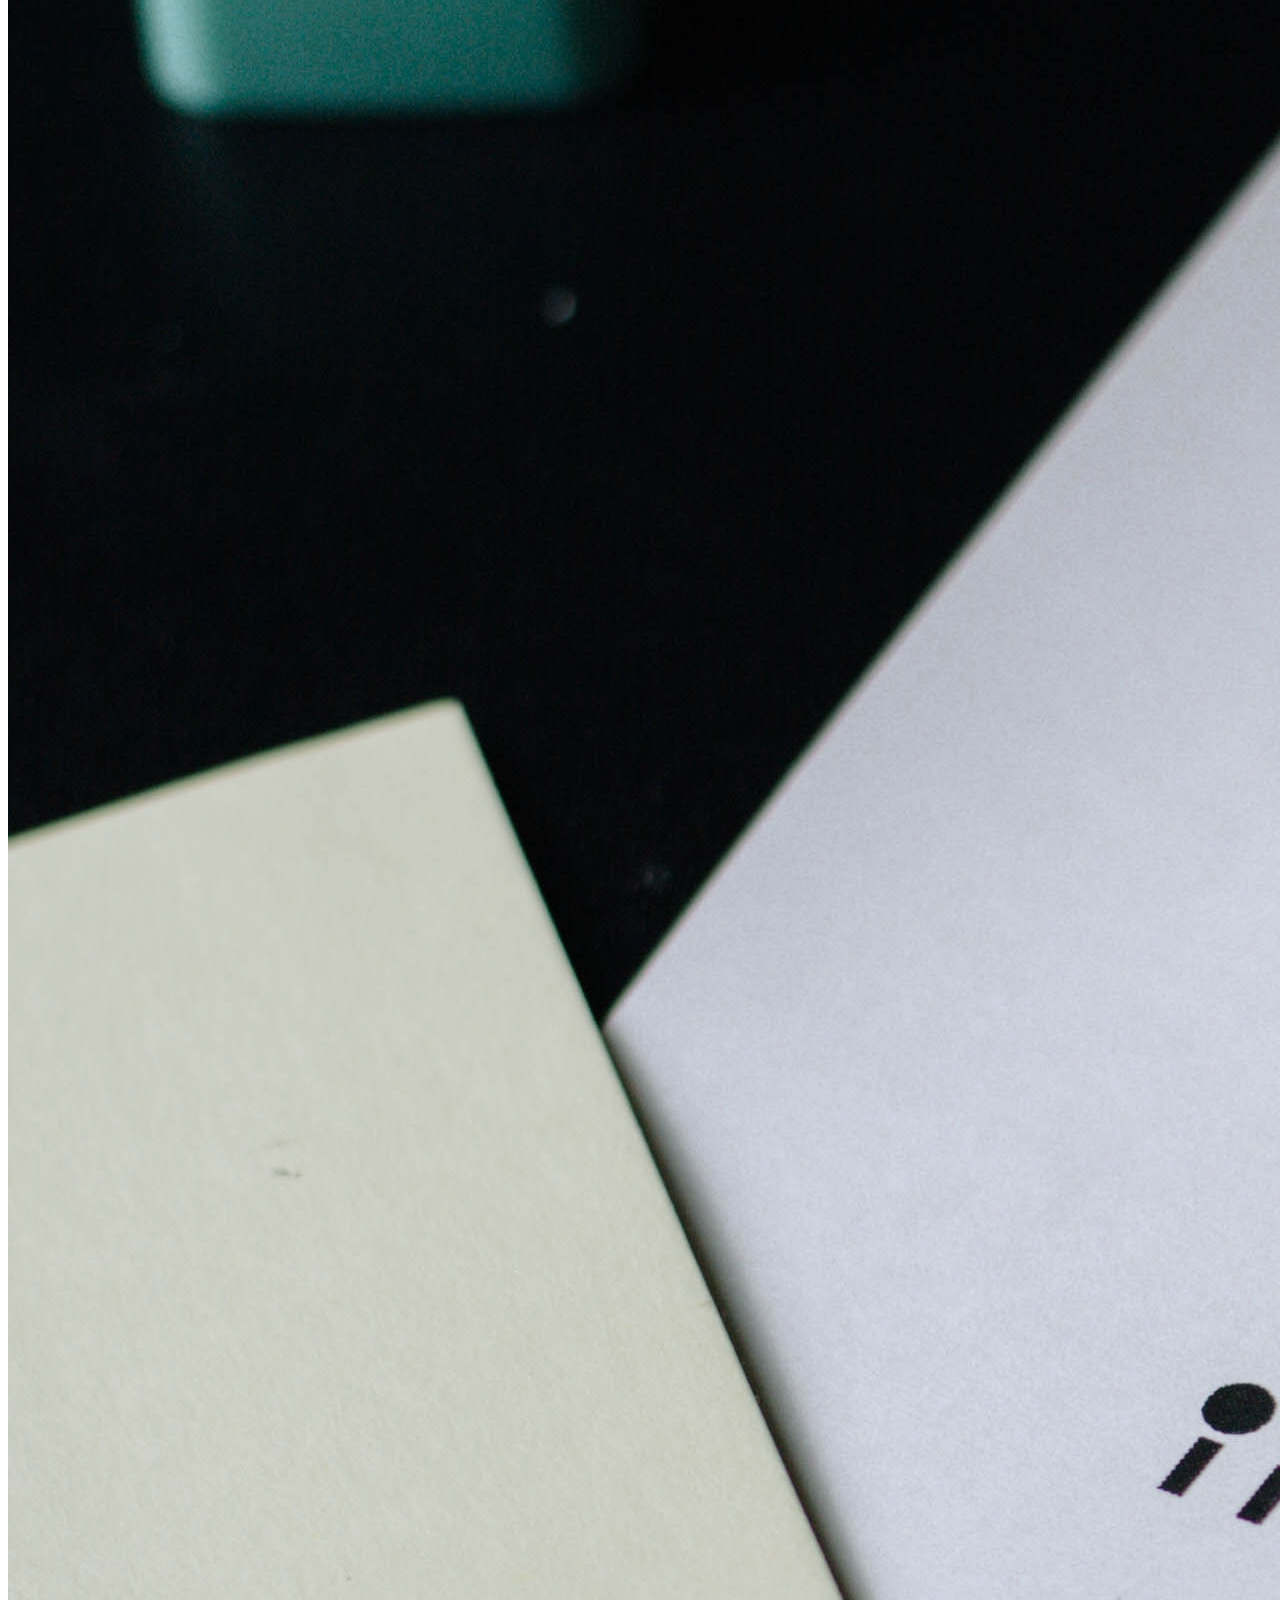
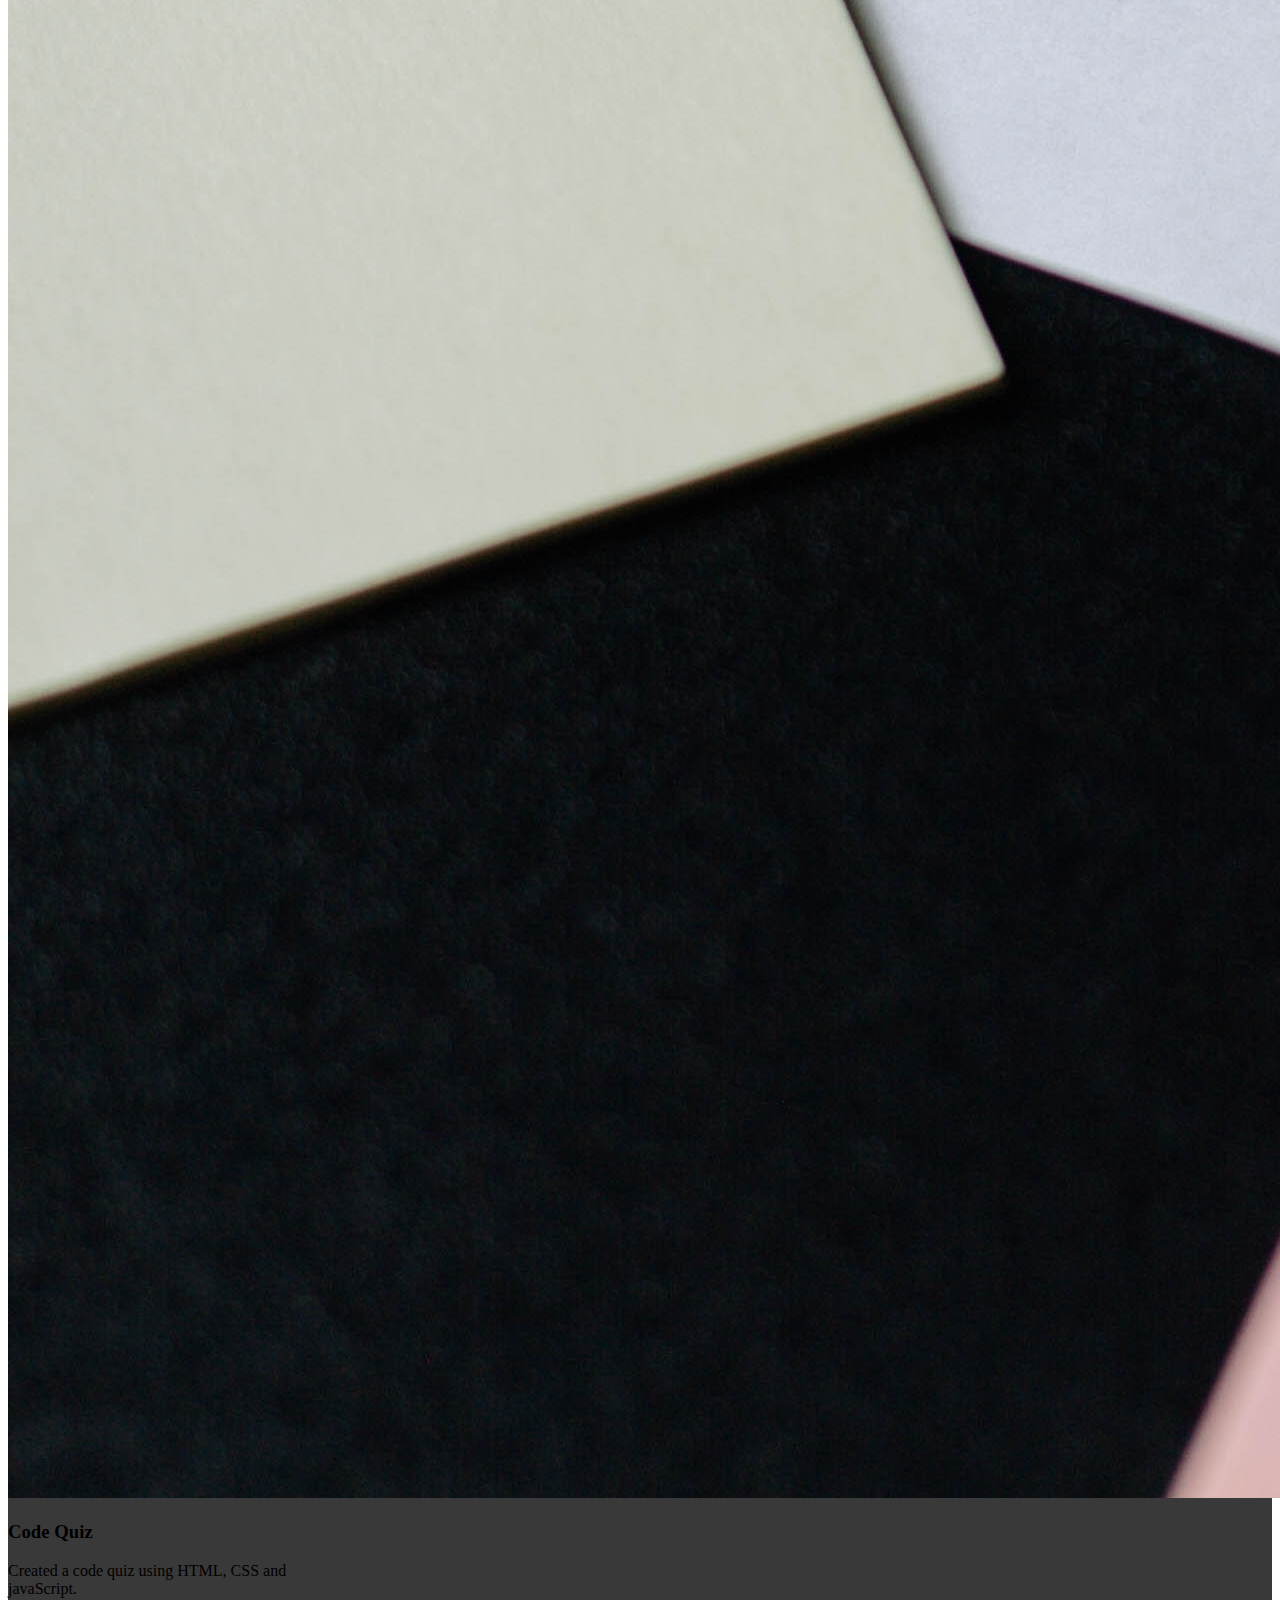
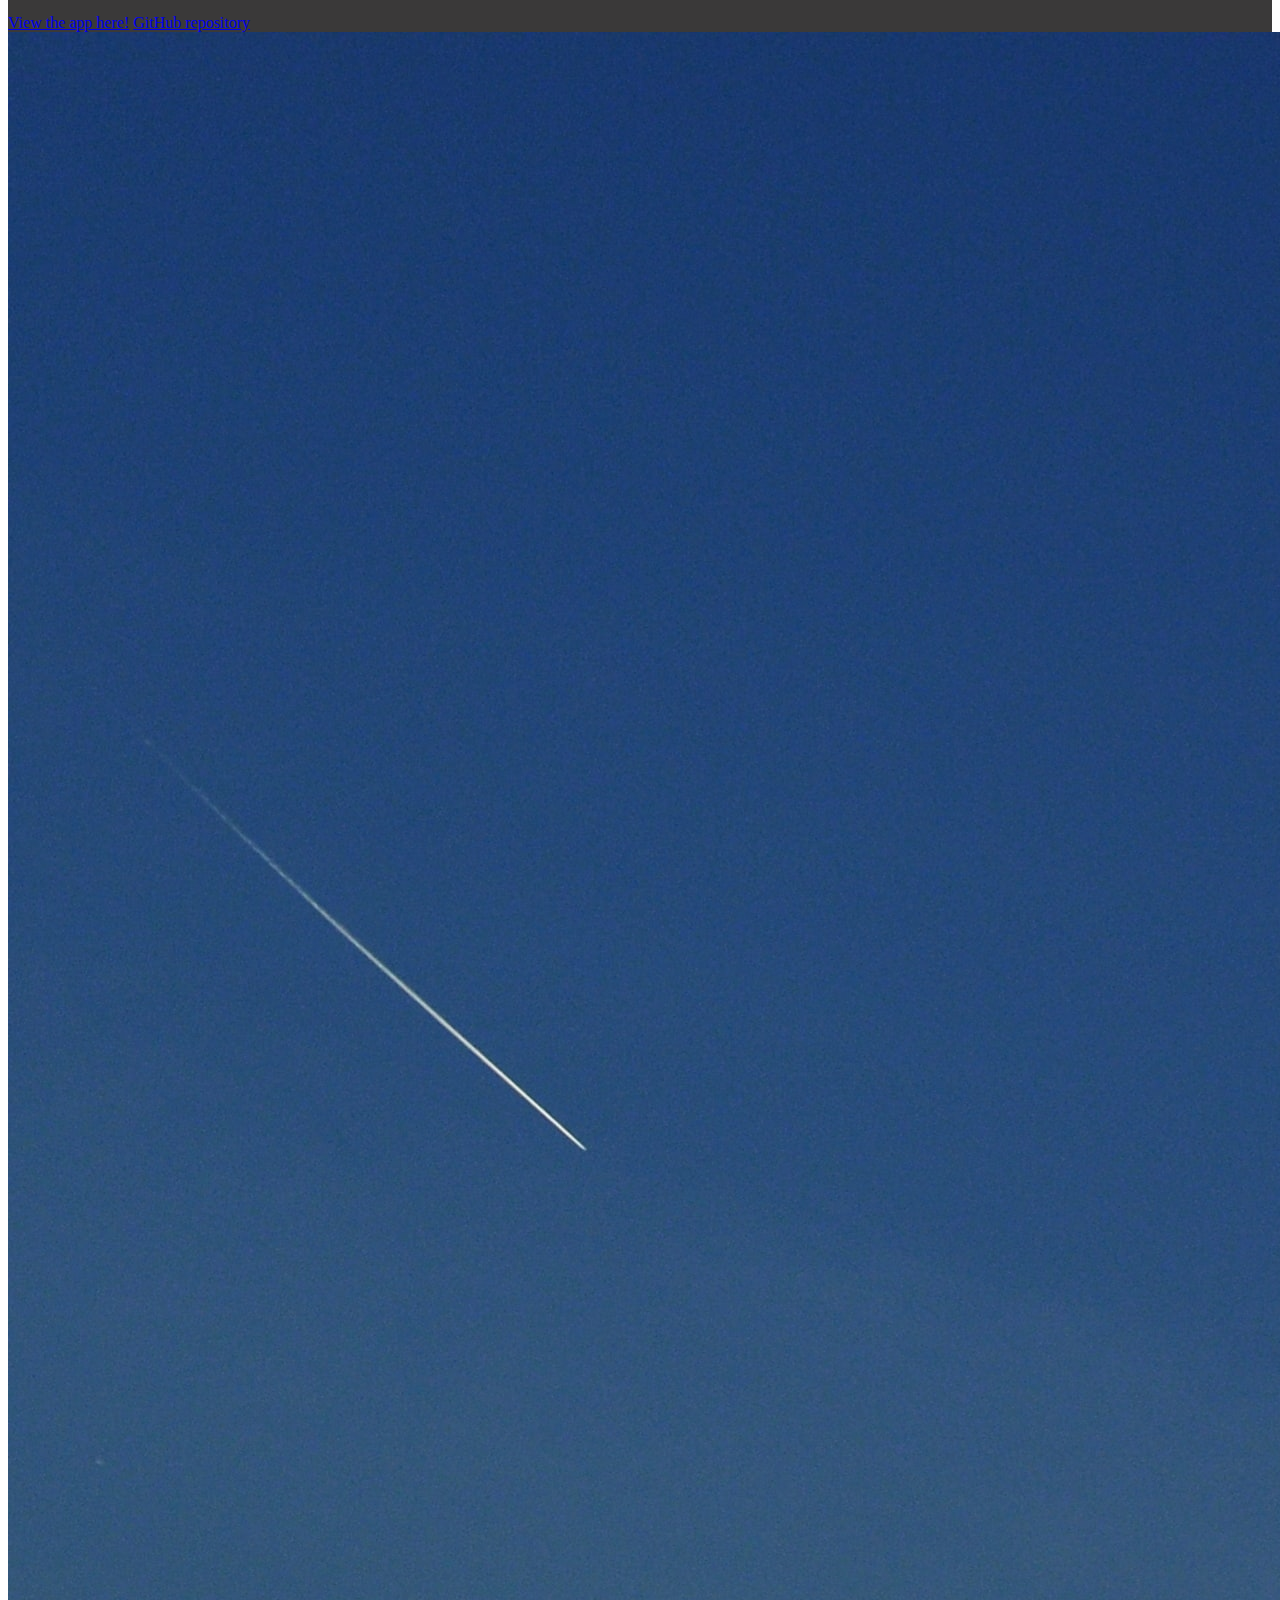
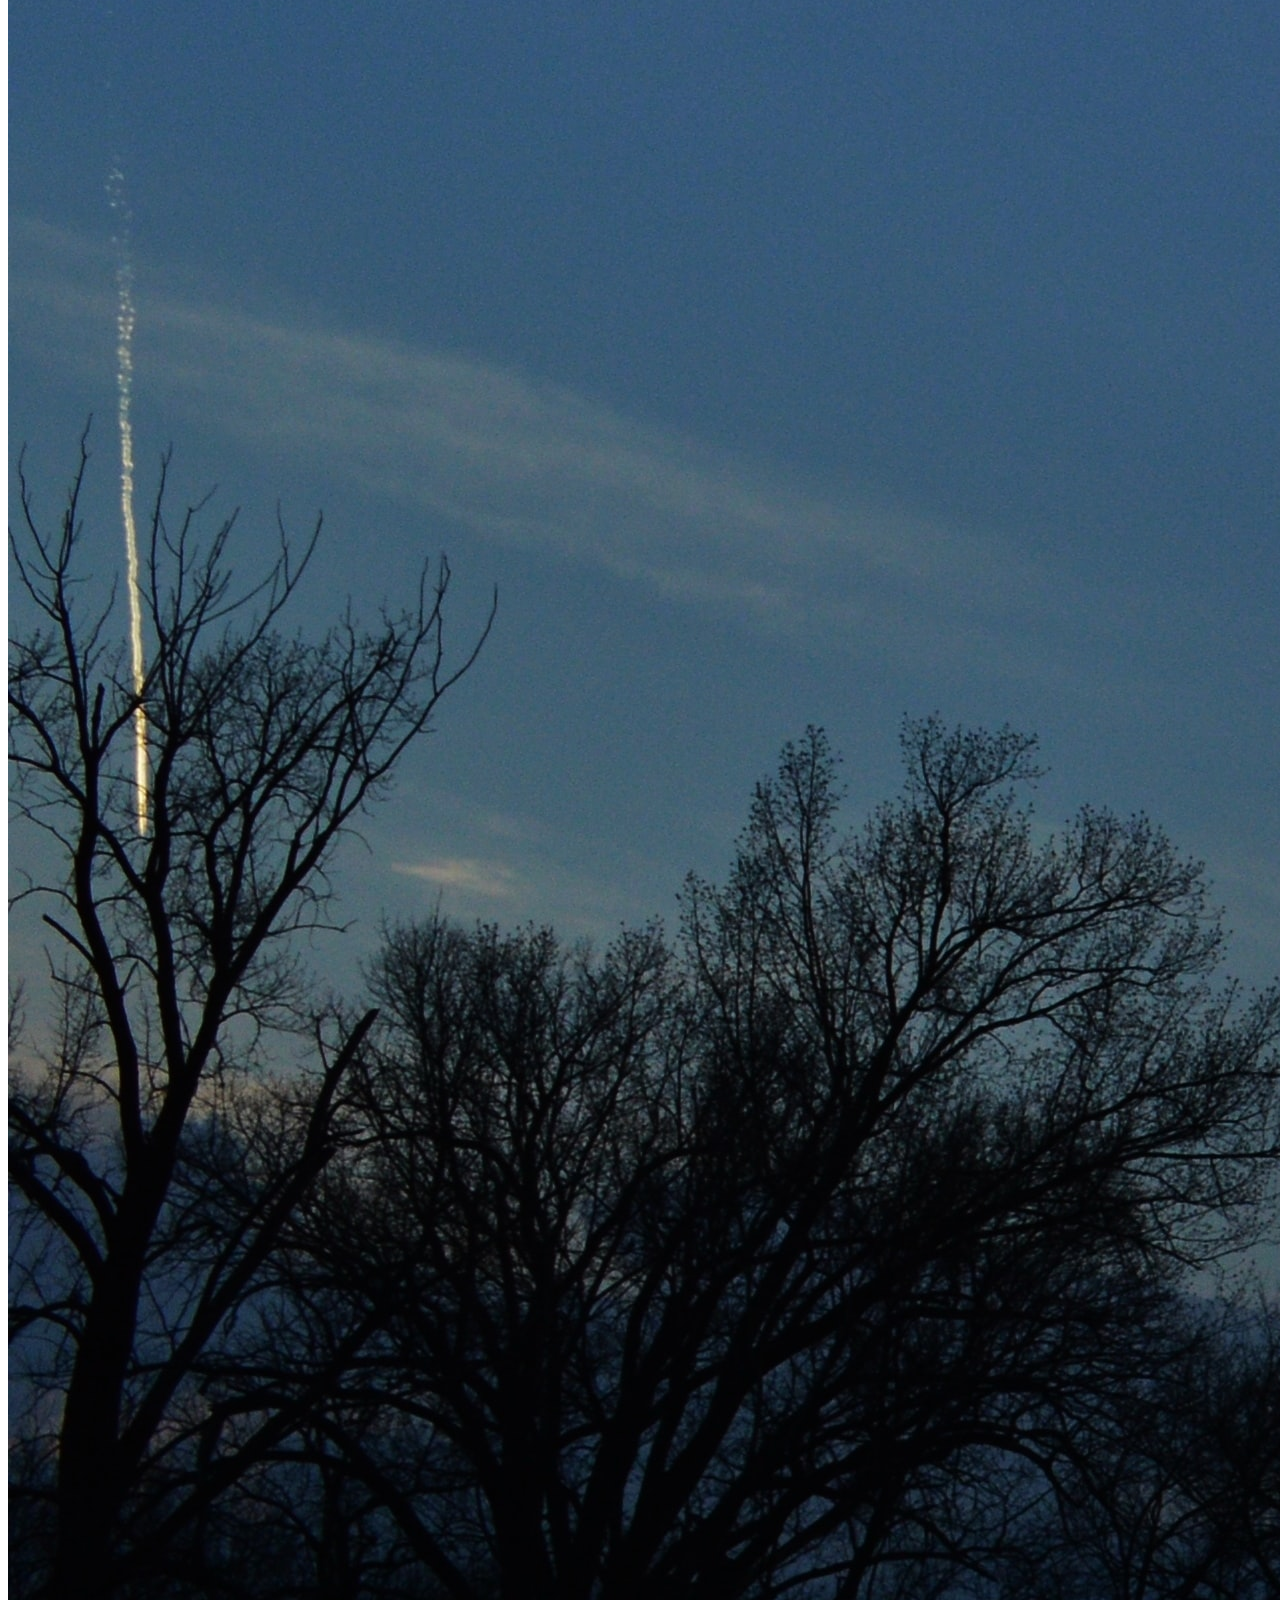
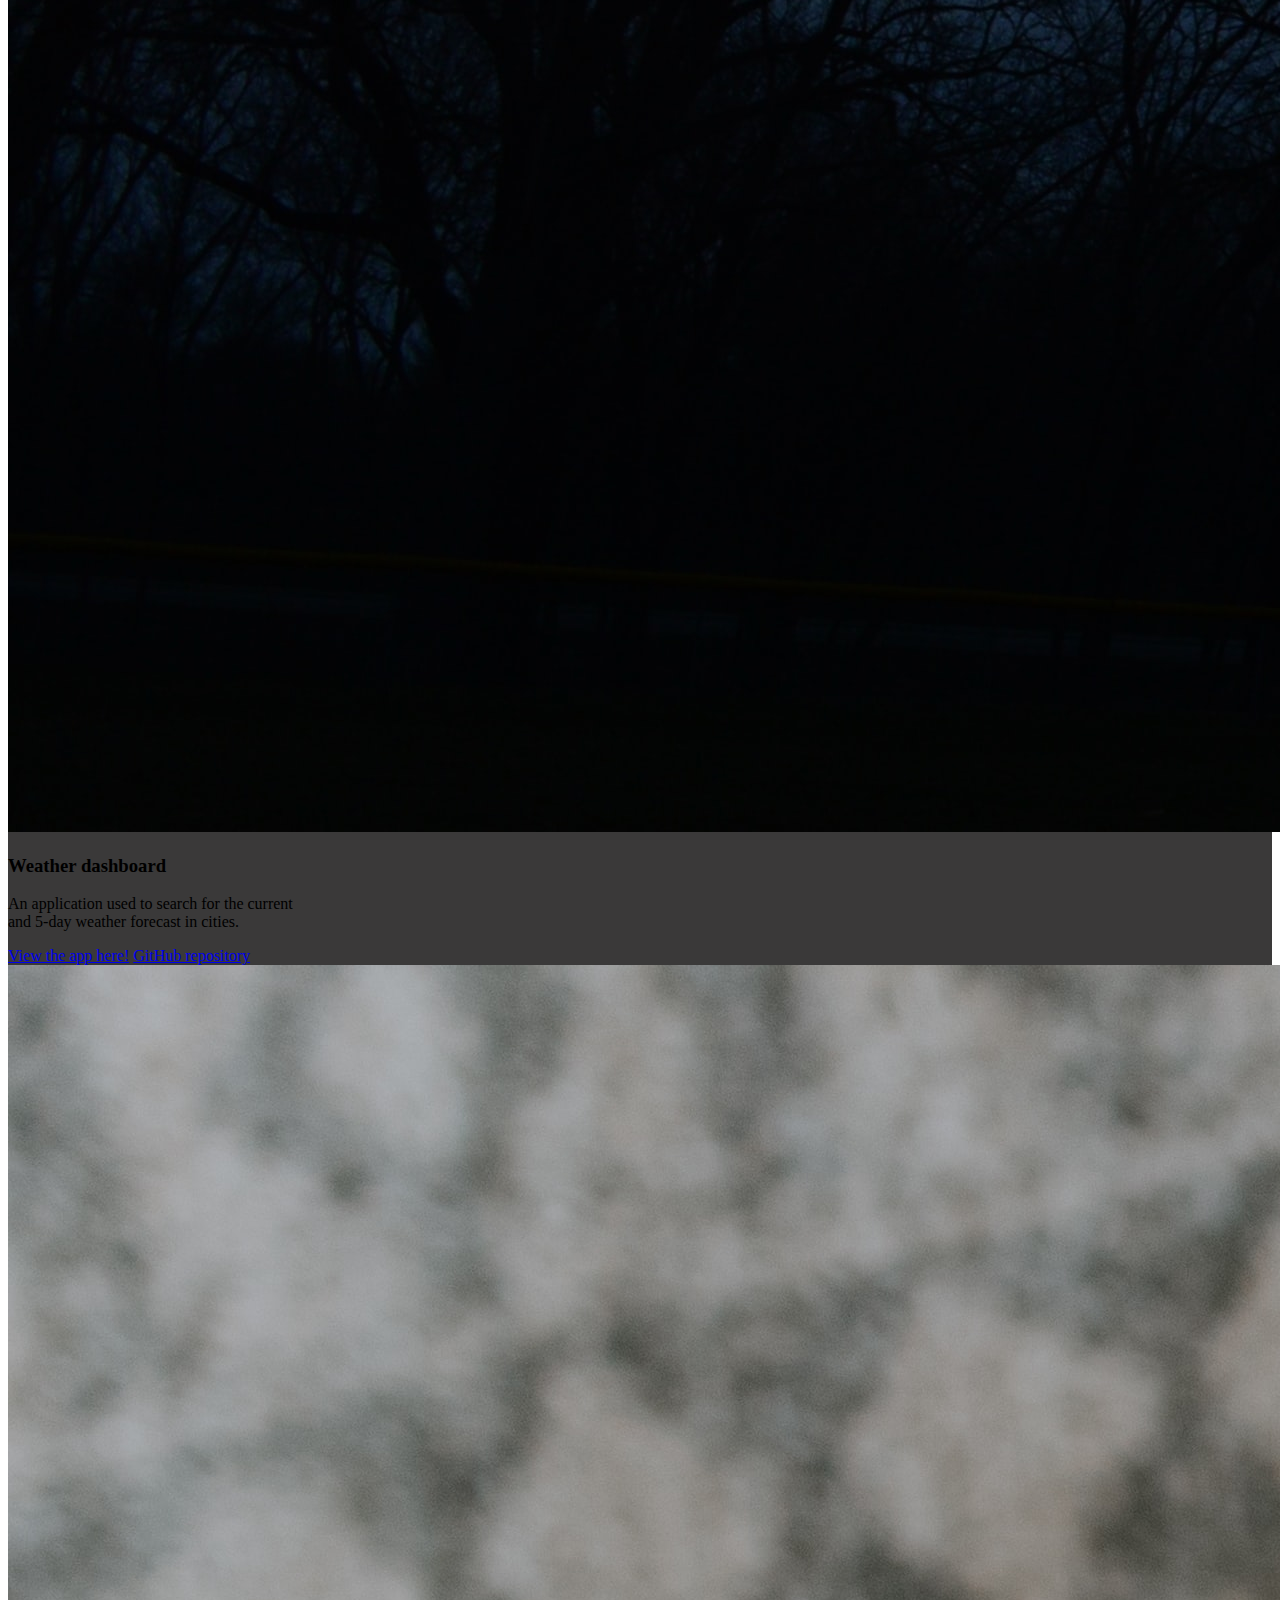
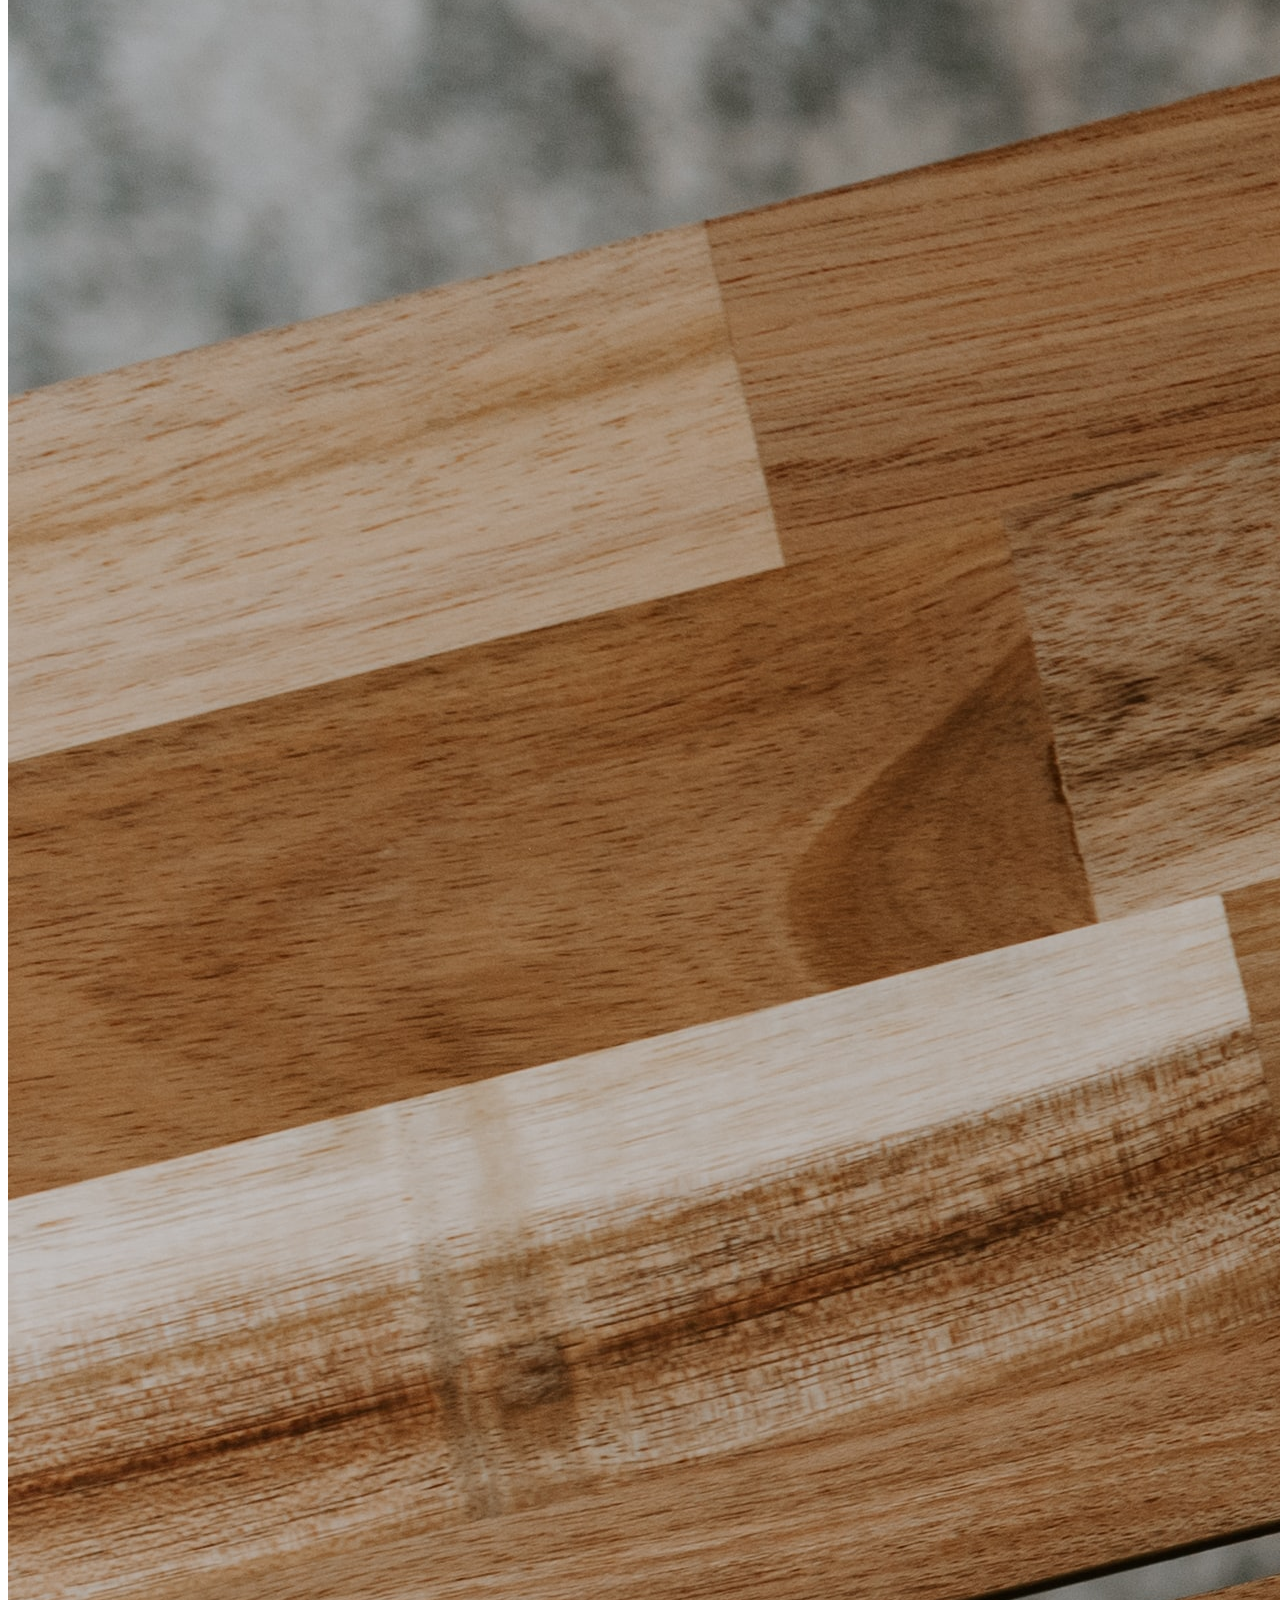
==== commit 4b1a94b0: "fixed filenames" ====
--- a/index.html
+++ b/index.html
@@ -30,7 +30,7 @@
 
     <div class="my-photo-container">
       <!--container used for image-->
-      <img class="my-photo" src="./assets/Images/Portfolio photo2 (2).jpg" alt="Portfolio-photo" />
+      <img class="my-photo" src="./assets/images/Portfolio photo2 (2).jpg" alt="Portfolio-photo" />
     </div>
     <nav class="navbar navbar-expand-lg navbar-dark">
       <div class="container-fluid">
@@ -67,7 +67,7 @@
     </section>
   </header>
   <div>
-    <img src="assets/Images/glenn-carstens-peters-P1qyEf1g0HU-unsplash.jpg" alt="Hand-working-on-laptop" class="hero" />
+    <img src="assets/images/glenn-carstens-peters-P1qyEf1g0HU-unsplash.jpg" alt="Hand-working-on-laptop" class="hero" />
   </div>
 
   <main>
